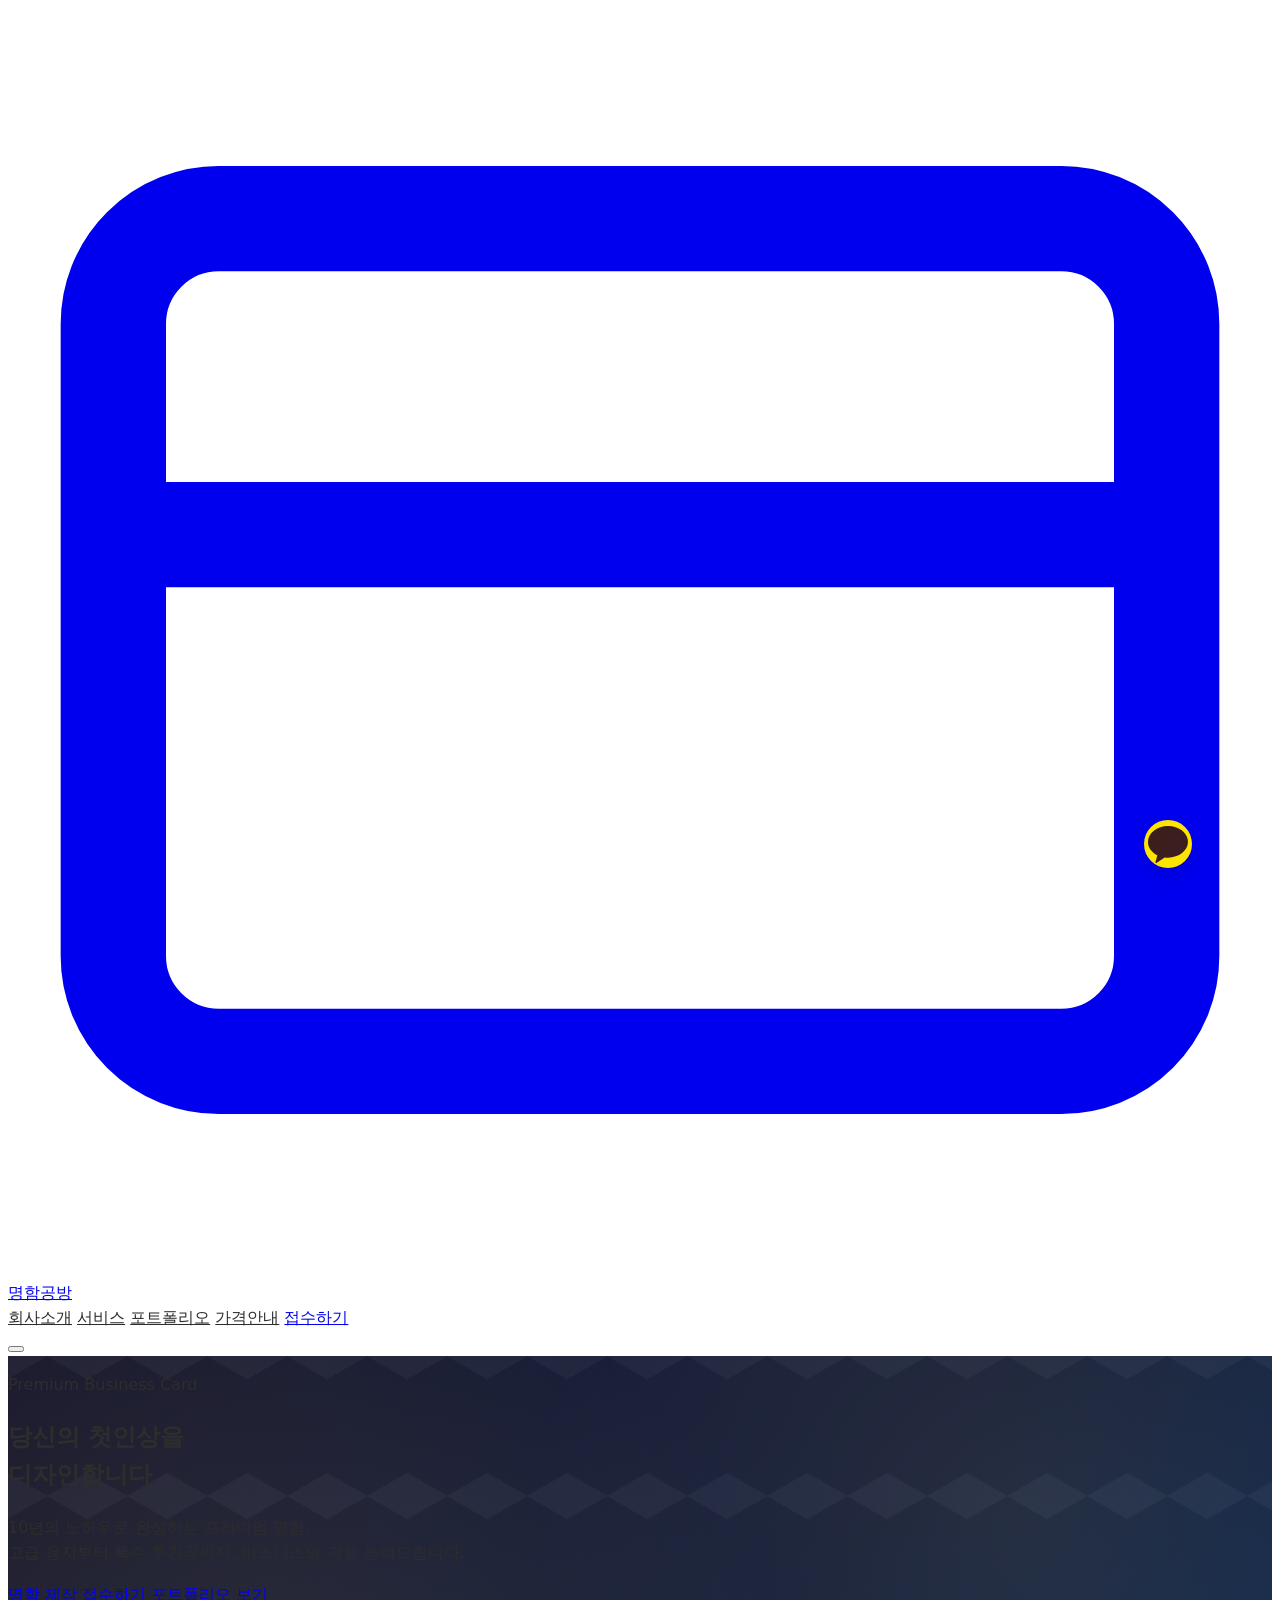
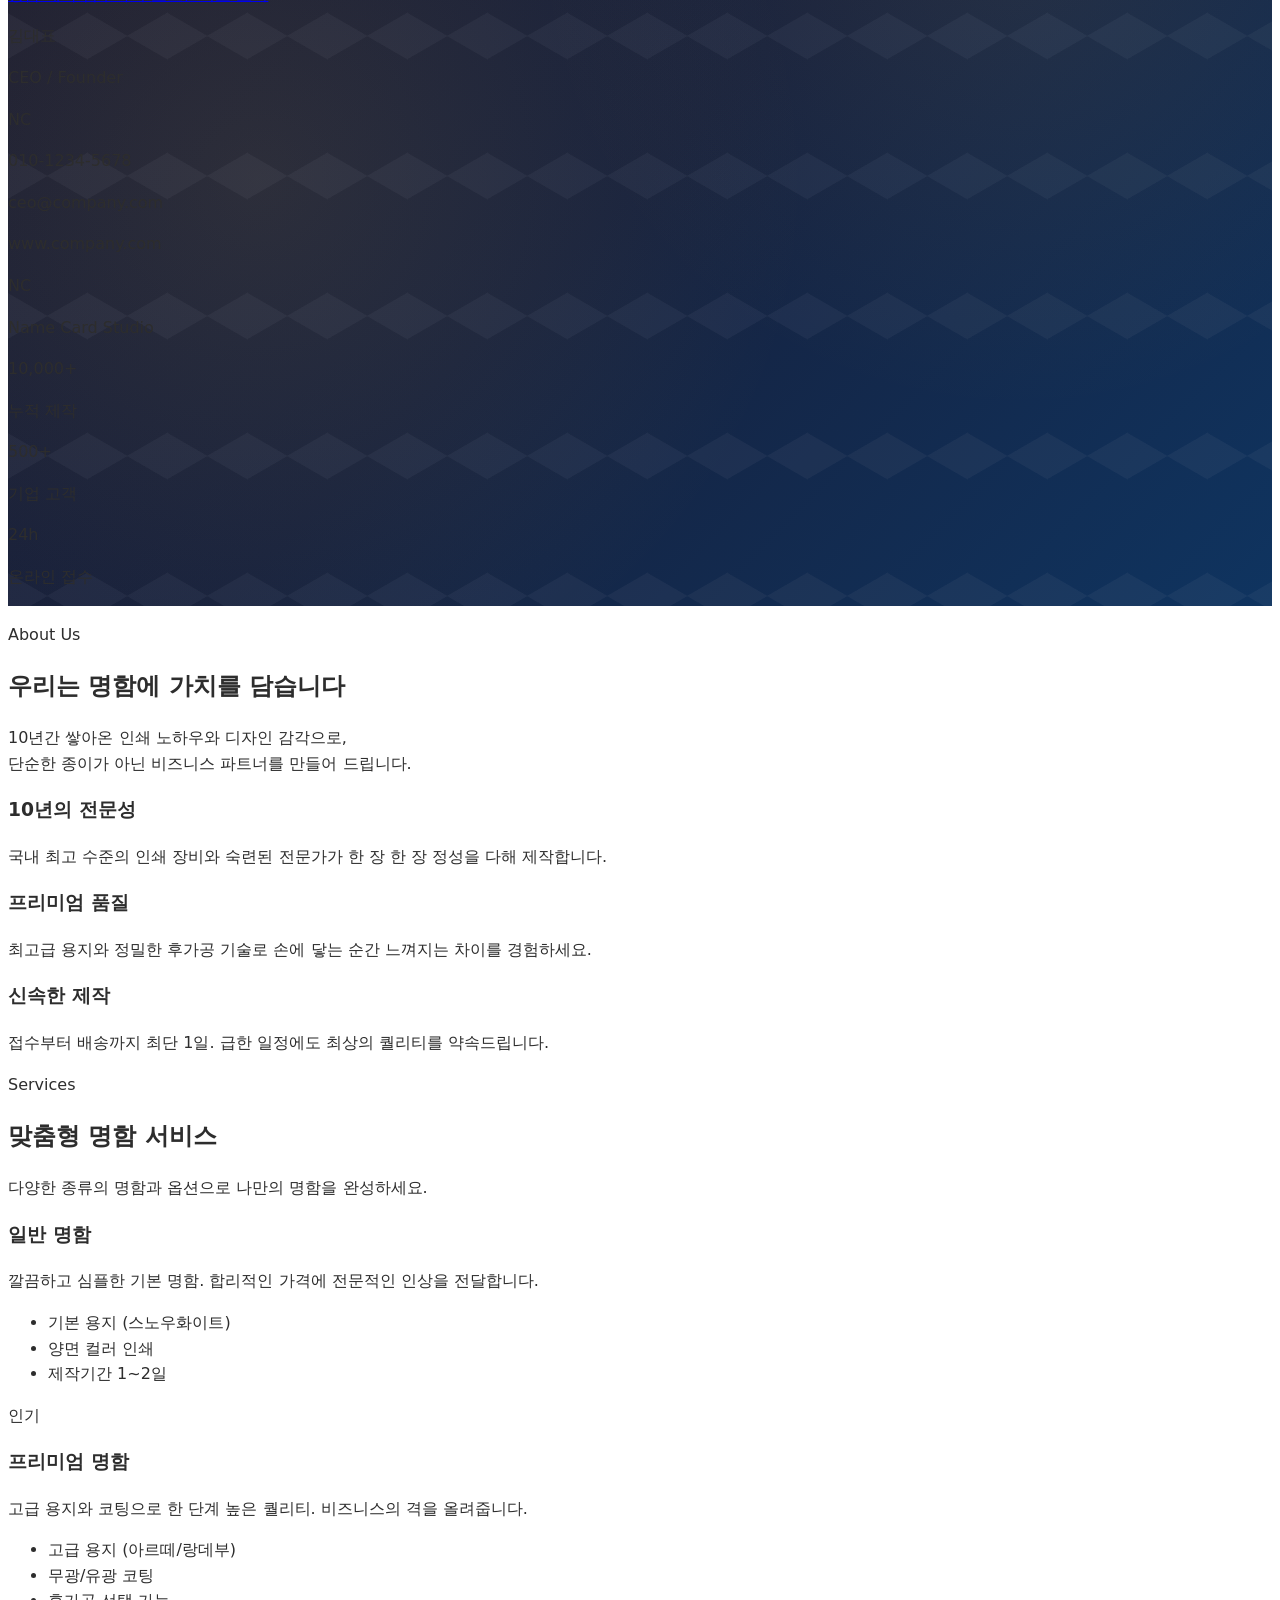
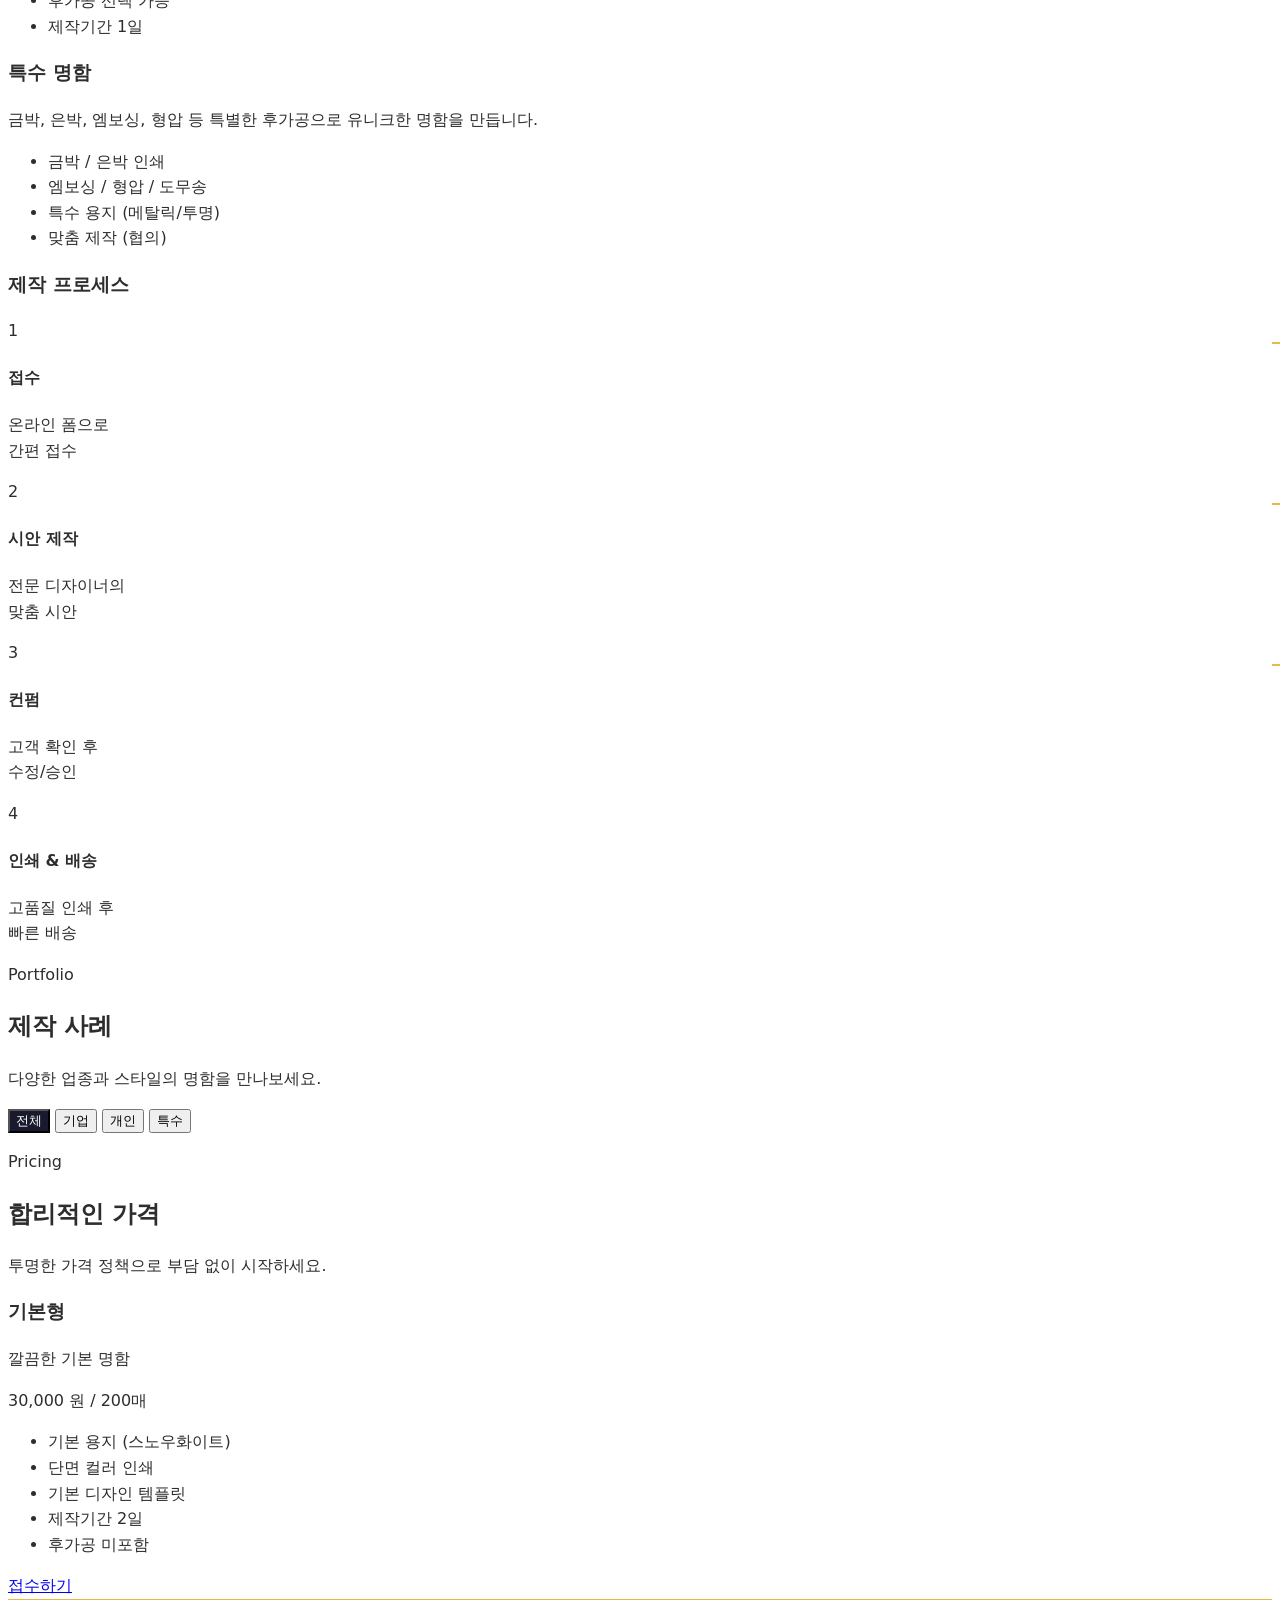
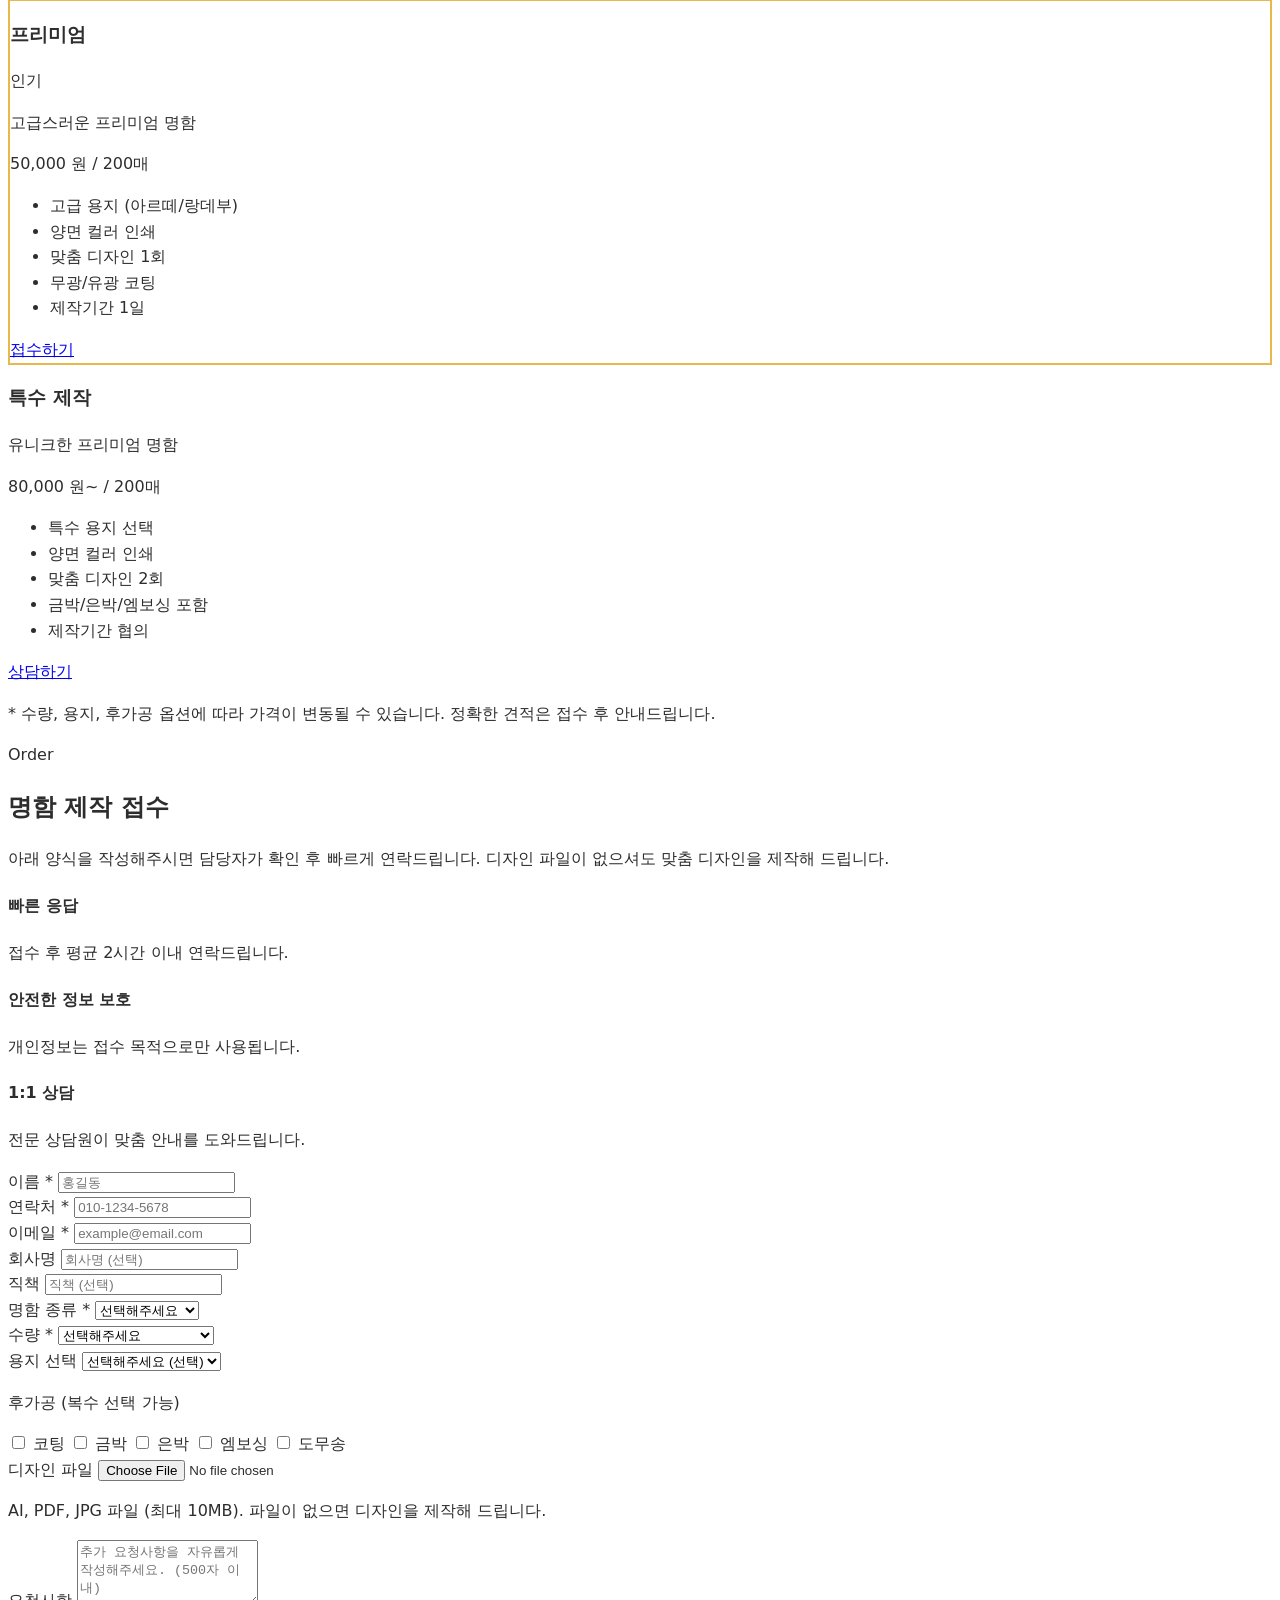
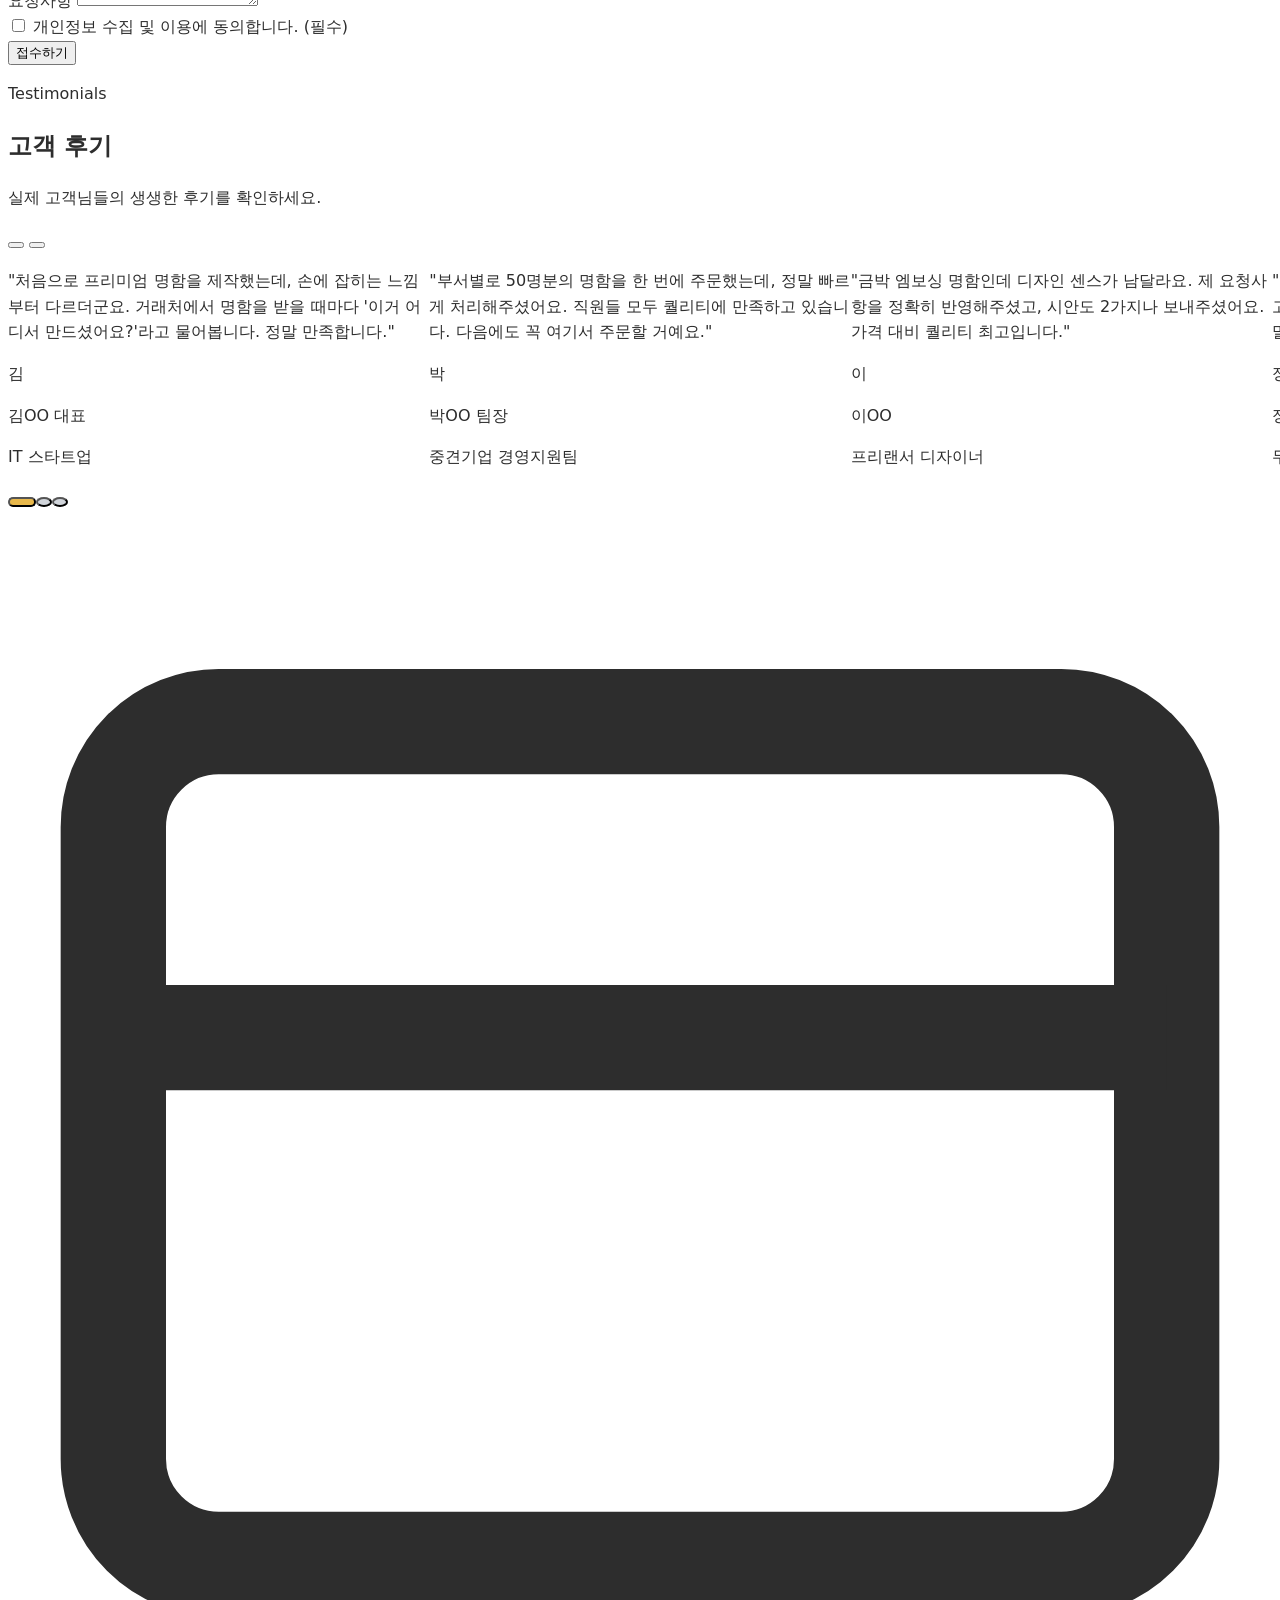
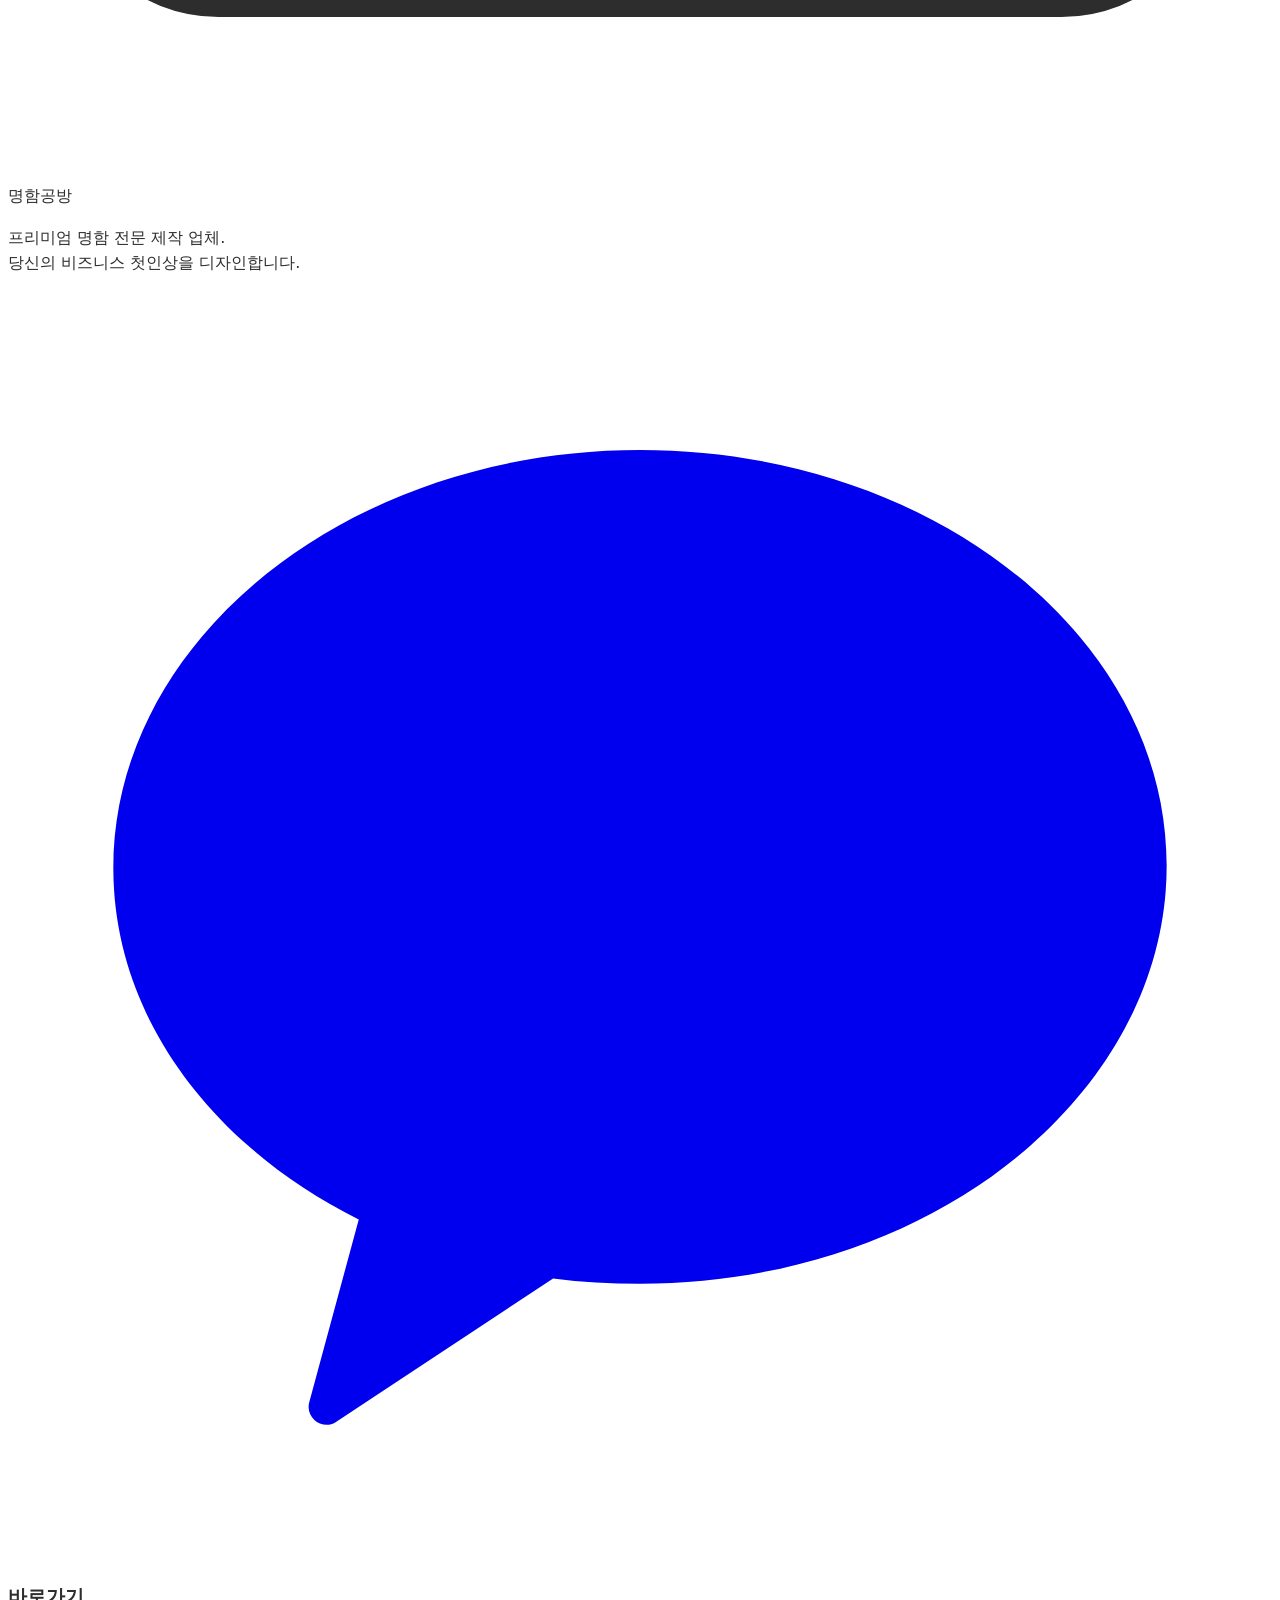
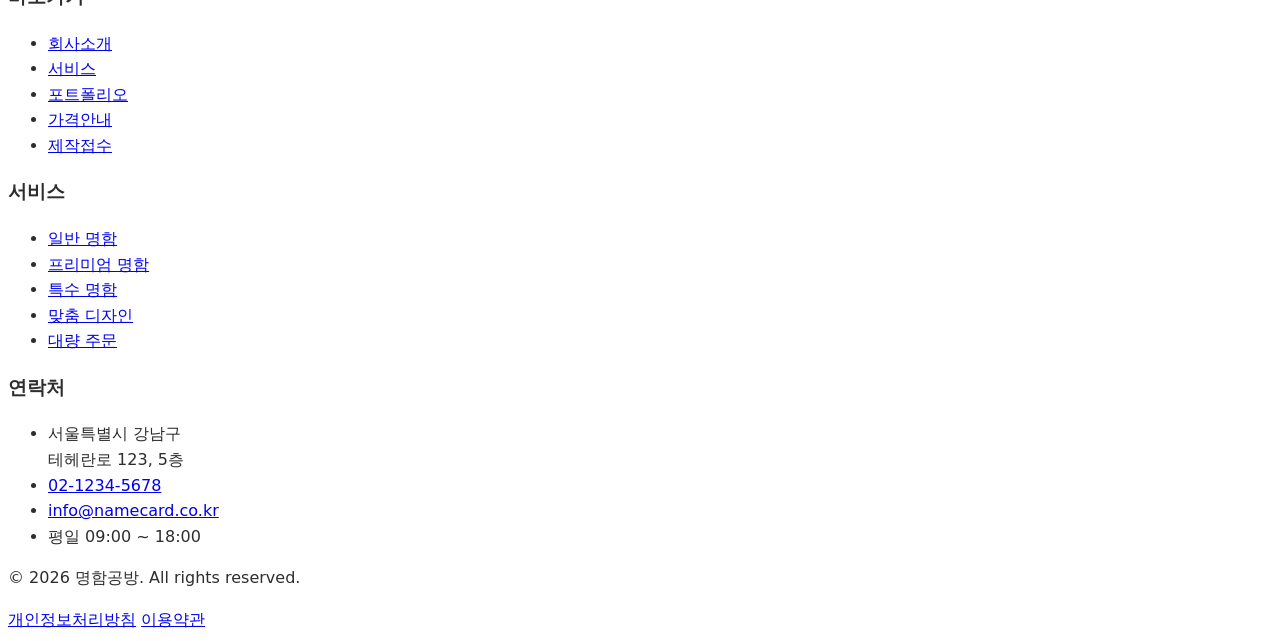
==== index.html @ dba8bd0c "pipeline: 프론트엔드 개발" ====
<!DOCTYPE html>
<html lang="ko" class="scroll-smooth">
<head>
  <meta charset="UTF-8">
  <meta name="viewport" content="width=device-width, initial-scale=1.0">
  <title>프리미엄 명함 제작 | 명함공방 - 맞춤형 비즈니스 명함 전문</title>
  <meta name="description" content="명함공방은 프리미엄 명함 전문 제작 업체입니다. 고급 용지, 금박, 엠보싱 등 특수 후가공과 맞춤 디자인으로 당신의 첫인상을 완성합니다. 24시간 온라인 접수.">
  <meta name="keywords" content="명함 제작, 프리미엄 명함, 비즈니스 명함, 명함 인쇄, 명함 디자인, 금박 명함, 엠보싱 명함">

  <!-- Open Graph -->
  <meta property="og:type" content="website">
  <meta property="og:title" content="프리미엄 명함 제작 | 명함공방">
  <meta property="og:description" content="당신의 첫인상을 디자인합니다. 프리미엄 명함 전문 제작, 24시간 온라인 접수.">
  <meta property="og:url" content="https://anerjin.github.io/test/">
  <meta property="og:locale" content="ko_KR">
  <meta property="og:site_name" content="명함공방">
  <meta property="og:image" content="https://anerjin.github.io/test/images/og-image.png">
  <meta property="og:image:width" content="1200">
  <meta property="og:image:height" content="630">

  <!-- Twitter Card -->
  <meta name="twitter:card" content="summary_large_image">
  <meta name="twitter:title" content="프리미엄 명함 제작 | 명함공방">
  <meta name="twitter:description" content="당신의 첫인상을 디자인합니다. 프리미엄 명함 전문 제작.">
  <meta name="twitter:image" content="https://anerjin.github.io/test/images/og-image.png">

  <!-- Favicon -->
  <link rel="icon" type="image/svg+xml" href="data:image/svg+xml,<svg xmlns='http://www.w3.org/2000/svg' viewBox='0 0 100 100'><text y='.9em' font-size='90'>📇</text></svg>">

  <!-- Tailwind CSS CDN -->
  <script src="https://cdn.tailwindcss.com"></script>
  <script>
    tailwind.config = {
      theme: {
        extend: {
          colors: {
            primary: { DEFAULT: '#1a1a2e', light: '#2d2d5e' },
            secondary: { DEFAULT: '#e8b84b', light: '#f5e6c0', dark: '#c99a2e' },
            accent: '#16213e',
            surface: '#f8f9fa',
            charcoal: '#2d2d2d',
            muted: '#6c757d',
          },
          fontFamily: {
            sans: ['Pretendard Variable', 'Pretendard', '-apple-system', 'BlinkMacSystemFont', 'system-ui', 'Roboto', 'sans-serif'],
          },
          maxWidth: {
            '8xl': '1400px',
          },
        },
      },
    }
  </script>

  <!-- Lucide Icons -->
  <script src="https://unpkg.com/lucide@latest"></script>

  <!-- Custom CSS -->
  <link rel="stylesheet" href="css/custom.css">

  <!-- JSON-LD Structured Data -->
  <script type="application/ld+json">
  {
    "@context": "https://schema.org",
    "@type": "LocalBusiness",
    "name": "명함공방",
    "description": "프리미엄 명함 전문 제작 업체",
    "url": "https://anerjin.github.io/test/",
    "telephone": "+82-2-1234-5678",
    "email": "info@namecard.co.kr",
    "address": {
      "@type": "PostalAddress",
      "addressLocality": "서울특별시",
      "addressRegion": "강남구",
      "streetAddress": "테헤란로 123, 5층",
      "postalCode": "06130",
      "addressCountry": "KR"
    },
    "openingHours": "Mo-Fr 09:00-18:00",
    "priceRange": "₩₩"
  }
  </script>
</head>
<body class="bg-white text-charcoal antialiased">

  <!-- Skip to Content (Accessibility) -->
  <a href="#main-content" class="skip-link">본문으로 건너뛰기</a>

  <!-- ============================================
       NAVIGATION
       ============================================ -->
  <nav id="main-nav" class="fixed top-0 left-0 right-0 z-50 bg-white/95 backdrop-blur-sm transition-all duration-300" role="navigation" aria-label="메인 내비게이션">
    <div class="max-w-7xl mx-auto px-4 sm:px-6 lg:px-8">
      <div class="flex items-center justify-between h-16 lg:h-20">
        <!-- Logo -->
        <a href="#hero" class="flex items-center gap-2 group" aria-label="명함공방 홈">
          <div class="w-9 h-9 bg-primary rounded-lg flex items-center justify-center group-hover:bg-primary-light transition-colors">
            <svg class="w-5 h-5 text-secondary" fill="none" stroke="currentColor" viewBox="0 0 24 24" stroke-width="2" aria-hidden="true">
              <rect x="2" y="4" width="20" height="16" rx="2"/>
              <path d="M2 10h20"/>
            </svg>
          </div>
          <span class="text-xl font-bold text-primary">명함공방</span>
        </a>

        <!-- Desktop Nav -->
        <div class="hidden md:flex items-center gap-8">
          <a href="#about" class="nav-link text-sm">회사소개</a>
          <a href="#services" class="nav-link text-sm">서비스</a>
          <a href="#portfolio" class="nav-link text-sm">포트폴리오</a>
          <a href="#pricing" class="nav-link text-sm">가격안내</a>
          <a href="#order" class="inline-flex items-center gap-2 px-5 py-2.5 bg-secondary text-primary font-semibold rounded-lg hover:bg-secondary-dark transition-colors text-sm">
            접수하기
          </a>
        </div>

        <!-- Mobile Menu Toggle -->
        <button id="mobile-menu-toggle" class="md:hidden flex flex-col gap-1.5 p-2" aria-label="메뉴 열기" aria-expanded="false" aria-controls="mobile-menu">
          <span class="block w-6 h-0.5 bg-primary transition-transform duration-300 origin-center"></span>
          <span class="block w-6 h-0.5 bg-primary transition-opacity duration-300"></span>
          <span class="block w-6 h-0.5 bg-primary transition-transform duration-300 origin-center"></span>
        </button>
      </div>

      <!-- Mobile Menu -->
      <div id="mobile-menu" class="mobile-menu md:hidden" role="menu">
        <div class="pb-4 border-t border-gray-100 pt-4 flex flex-col gap-3">
          <a href="#about" class="nav-link block py-2 text-sm" role="menuitem">회사소개</a>
          <a href="#services" class="nav-link block py-2 text-sm" role="menuitem">서비스</a>
          <a href="#portfolio" class="nav-link block py-2 text-sm" role="menuitem">포트폴리오</a>
          <a href="#pricing" class="nav-link block py-2 text-sm" role="menuitem">가격안내</a>
          <a href="#testimonials" class="nav-link block py-2 text-sm" role="menuitem">고객후기</a>
          <a href="#order" class="inline-flex items-center justify-center gap-2 px-5 py-2.5 bg-secondary text-primary font-semibold rounded-lg hover:bg-secondary-dark transition-colors text-sm mt-2" role="menuitem">
            접수하기
          </a>
        </div>
      </div>
    </div>
  </nav>

  <main id="main-content">

    <!-- ============================================
         SECTION 1: HERO
         ============================================ -->
    <section id="hero" class="hero-gradient min-h-screen flex items-center relative pt-20">
      <div class="hero-pattern" aria-hidden="true"></div>
      <div class="max-w-7xl mx-auto px-4 sm:px-6 lg:px-8 py-16 lg:py-24 relative z-10 w-full">
        <div class="grid lg:grid-cols-2 gap-12 lg:gap-16 items-center">
          <!-- Text Content -->
          <div class="text-center lg:text-left">
            <p class="text-secondary font-medium text-sm sm:text-base mb-4 tracking-wide uppercase fade-up">Premium Business Card</p>
            <h1 class="text-3xl sm:text-4xl md:text-5xl lg:text-6xl font-bold text-white leading-tight mb-6 fade-up">
              당신의 첫인상을<br>
              <span class="text-secondary">디자인</span>합니다
            </h1>
            <p class="text-gray-300 text-base sm:text-lg lg:text-xl mb-8 max-w-xl mx-auto lg:mx-0 leading-relaxed fade-up">
              10년의 노하우로 완성하는 프리미엄 명함.<br class="hidden sm:block">
              고급 용지부터 특수 후가공까지, 비즈니스의 격을 높여드립니다.
            </p>
            <div class="flex flex-col sm:flex-row gap-4 justify-center lg:justify-start fade-up">
              <a href="#order" class="inline-flex items-center justify-center gap-2 px-8 py-4 bg-secondary text-primary font-bold rounded-xl hover:bg-secondary-dark transition-all text-base pulse-cta">
                <i data-lucide="pen-tool" class="w-5 h-5"></i>
                명함 제작 접수하기
              </a>
              <a href="#portfolio" class="inline-flex items-center justify-center gap-2 px-8 py-4 border-2 border-white/30 text-white font-semibold rounded-xl hover:bg-white/10 transition-all text-base">
                <i data-lucide="image" class="w-5 h-5"></i>
                포트폴리오 보기
              </a>
            </div>
          </div>

          <!-- Hero Visual (명함 목업) -->
          <div class="hidden lg:flex justify-center items-center fade-up">
            <div class="relative">
              <!-- 명함 카드 목업 -->
              <div class="w-80 h-48 bg-white rounded-2xl shadow-2xl p-8 transform rotate-3 hover:rotate-0 transition-transform duration-500">
                <div class="flex items-start justify-between mb-6">
                  <div>
                    <p class="text-primary font-bold text-lg">김대표</p>
                    <p class="text-muted text-sm">CEO / Founder</p>
                  </div>
                  <div class="w-10 h-10 bg-primary rounded-lg flex items-center justify-center">
                    <span class="text-secondary font-bold text-sm">NC</span>
                  </div>
                </div>
                <div class="space-y-1.5">
                  <p class="text-xs text-muted flex items-center gap-2">
                    <span class="w-3.5 h-3.5 text-secondary"><i data-lucide="phone" class="w-3.5 h-3.5"></i></span>
                    010-1234-5678
                  </p>
                  <p class="text-xs text-muted flex items-center gap-2">
                    <span class="w-3.5 h-3.5 text-secondary"><i data-lucide="mail" class="w-3.5 h-3.5"></i></span>
                    ceo@company.com
                  </p>
                  <p class="text-xs text-muted flex items-center gap-2">
                    <span class="w-3.5 h-3.5 text-secondary"><i data-lucide="globe" class="w-3.5 h-3.5"></i></span>
                    www.company.com
                  </p>
                </div>
              </div>
              <!-- 뒷면 명함 -->
              <div class="absolute -bottom-8 -left-8 w-80 h-48 bg-primary rounded-2xl shadow-xl -z-10 transform -rotate-6">
                <div class="w-full h-full flex items-center justify-center">
                  <div class="text-center">
                    <div class="w-16 h-16 bg-secondary/20 rounded-2xl mx-auto mb-3 flex items-center justify-center">
                      <span class="text-secondary font-bold text-2xl">NC</span>
                    </div>
                    <p class="text-white/60 text-xs tracking-widest uppercase">Name Card Studio</p>
                  </div>
                </div>
              </div>
            </div>
          </div>
        </div>

        <!-- Stats -->
        <div class="mt-16 lg:mt-24 grid grid-cols-3 gap-4 max-w-2xl mx-auto lg:mx-0 fade-up">
          <div class="text-center lg:text-left">
            <p class="text-2xl sm:text-3xl lg:text-4xl font-bold text-white stat-number" data-count="10000" data-suffix="+">0</p>
            <p class="text-gray-400 text-xs sm:text-sm mt-1">누적 제작</p>
          </div>
          <div class="text-center lg:text-left border-l border-white/20 pl-4">
            <p class="text-2xl sm:text-3xl lg:text-4xl font-bold text-white stat-number" data-count="500" data-suffix="+">0</p>
            <p class="text-gray-400 text-xs sm:text-sm mt-1">기업 고객</p>
          </div>
          <div class="text-center lg:text-left border-l border-white/20 pl-4">
            <p class="text-2xl sm:text-3xl lg:text-4xl font-bold text-secondary">24h</p>
            <p class="text-gray-400 text-xs sm:text-sm mt-1">온라인 접수</p>
          </div>
        </div>
      </div>

      <!-- Scroll indicator -->
      <div class="absolute bottom-8 left-1/2 -translate-x-1/2 text-white/50 animate-bounce hidden lg:block">
        <i data-lucide="chevrons-down" class="w-6 h-6"></i>
      </div>
    </section>

    <!-- ============================================
         SECTION 2: ABOUT (회사 소개)
         ============================================ -->
    <section id="about" class="py-20 lg:py-28 bg-white">
      <div class="max-w-7xl mx-auto px-4 sm:px-6 lg:px-8">
        <!-- Section Header -->
        <div class="text-center mb-16 fade-up">
          <p class="text-secondary font-semibold text-sm uppercase tracking-wider mb-3">About Us</p>
          <h2 class="text-2xl sm:text-3xl lg:text-4xl font-bold text-primary mb-4">우리는 명함에 <span class="text-secondary">가치</span>를 담습니다</h2>
          <p class="text-muted max-w-2xl mx-auto text-base lg:text-lg leading-relaxed">
            10년간 쌓아온 인쇄 노하우와 디자인 감각으로,<br class="hidden sm:block">
            단순한 종이가 아닌 비즈니스 파트너를 만들어 드립니다.
          </p>
        </div>

        <!-- Core Values -->
        <div class="grid sm:grid-cols-3 gap-8 lg:gap-12 stagger-children">
          <!-- Value 1: 전문성 -->
          <div class="text-center p-6 lg:p-8 rounded-2xl hover:bg-surface transition-colors group">
            <div class="w-16 h-16 bg-secondary/10 rounded-2xl flex items-center justify-center mx-auto mb-6 group-hover:bg-secondary/20 transition-colors">
              <i data-lucide="award" class="w-8 h-8 text-secondary"></i>
            </div>
            <h3 class="text-lg lg:text-xl font-bold text-primary mb-3">10년의 전문성</h3>
            <p class="text-muted text-sm lg:text-base leading-relaxed">
              국내 최고 수준의 인쇄 장비와 숙련된 전문가가 한 장 한 장 정성을 다해 제작합니다.
            </p>
          </div>

          <!-- Value 2: 품질 -->
          <div class="text-center p-6 lg:p-8 rounded-2xl hover:bg-surface transition-colors group">
            <div class="w-16 h-16 bg-secondary/10 rounded-2xl flex items-center justify-center mx-auto mb-6 group-hover:bg-secondary/20 transition-colors">
              <i data-lucide="gem" class="w-8 h-8 text-secondary"></i>
            </div>
            <h3 class="text-lg lg:text-xl font-bold text-primary mb-3">프리미엄 품질</h3>
            <p class="text-muted text-sm lg:text-base leading-relaxed">
              최고급 용지와 정밀한 후가공 기술로 손에 닿는 순간 느껴지는 차이를 경험하세요.
            </p>
          </div>

          <!-- Value 3: 신속 -->
          <div class="text-center p-6 lg:p-8 rounded-2xl hover:bg-surface transition-colors group">
            <div class="w-16 h-16 bg-secondary/10 rounded-2xl flex items-center justify-center mx-auto mb-6 group-hover:bg-secondary/20 transition-colors">
              <i data-lucide="zap" class="w-8 h-8 text-secondary"></i>
            </div>
            <h3 class="text-lg lg:text-xl font-bold text-primary mb-3">신속한 제작</h3>
            <p class="text-muted text-sm lg:text-base leading-relaxed">
              접수부터 배송까지 최단 1일. 급한 일정에도 최상의 퀄리티를 약속드립니다.
            </p>
          </div>
        </div>
      </div>
    </section>

    <!-- ============================================
         SECTION 3: SERVICES (서비스 안내)
         ============================================ -->
    <section id="services" class="py-20 lg:py-28 bg-surface">
      <div class="max-w-7xl mx-auto px-4 sm:px-6 lg:px-8">
        <!-- Section Header -->
        <div class="text-center mb-16 fade-up">
          <p class="text-secondary font-semibold text-sm uppercase tracking-wider mb-3">Services</p>
          <h2 class="text-2xl sm:text-3xl lg:text-4xl font-bold text-primary mb-4">맞춤형 명함 서비스</h2>
          <p class="text-muted max-w-2xl mx-auto text-base lg:text-lg">
            다양한 종류의 명함과 옵션으로 나만의 명함을 완성하세요.
          </p>
        </div>

        <!-- Service Cards -->
        <div class="grid sm:grid-cols-2 lg:grid-cols-3 gap-6 lg:gap-8 mb-20 stagger-children">
          <!-- Card 1: 일반 명함 -->
          <div class="service-card bg-white rounded-2xl p-8 shadow-sm">
            <div class="w-12 h-12 bg-blue-50 rounded-xl flex items-center justify-center mb-6">
              <i data-lucide="layers" class="w-6 h-6 text-blue-600"></i>
            </div>
            <h3 class="text-lg font-bold text-primary mb-3">일반 명함</h3>
            <p class="text-muted text-sm mb-4 leading-relaxed">깔끔하고 심플한 기본 명함. 합리적인 가격에 전문적인 인상을 전달합니다.</p>
            <ul class="space-y-2">
              <li class="flex items-center gap-2 text-sm text-charcoal">
                <i data-lucide="check" class="w-4 h-4 text-secondary flex-shrink-0"></i>
                기본 용지 (스노우화이트)
              </li>
              <li class="flex items-center gap-2 text-sm text-charcoal">
                <i data-lucide="check" class="w-4 h-4 text-secondary flex-shrink-0"></i>
                양면 컬러 인쇄
              </li>
              <li class="flex items-center gap-2 text-sm text-charcoal">
                <i data-lucide="check" class="w-4 h-4 text-secondary flex-shrink-0"></i>
                제작기간 1~2일
              </li>
            </ul>
          </div>

          <!-- Card 2: 프리미엄 명함 -->
          <div class="service-card bg-white rounded-2xl p-8 shadow-sm border-2 border-secondary/30 relative">
            <span class="absolute -top-3 left-8 bg-secondary text-primary text-xs font-bold px-3 py-1 rounded-full">인기</span>
            <div class="w-12 h-12 bg-amber-50 rounded-xl flex items-center justify-center mb-6">
              <i data-lucide="crown" class="w-6 h-6 text-amber-600"></i>
            </div>
            <h3 class="text-lg font-bold text-primary mb-3">프리미엄 명함</h3>
            <p class="text-muted text-sm mb-4 leading-relaxed">고급 용지와 코팅으로 한 단계 높은 퀄리티. 비즈니스의 격을 올려줍니다.</p>
            <ul class="space-y-2">
              <li class="flex items-center gap-2 text-sm text-charcoal">
                <i data-lucide="check" class="w-4 h-4 text-secondary flex-shrink-0"></i>
                고급 용지 (아르떼/랑데부)
              </li>
              <li class="flex items-center gap-2 text-sm text-charcoal">
                <i data-lucide="check" class="w-4 h-4 text-secondary flex-shrink-0"></i>
                무광/유광 코팅
              </li>
              <li class="flex items-center gap-2 text-sm text-charcoal">
                <i data-lucide="check" class="w-4 h-4 text-secondary flex-shrink-0"></i>
                후가공 선택 가능
              </li>
              <li class="flex items-center gap-2 text-sm text-charcoal">
                <i data-lucide="check" class="w-4 h-4 text-secondary flex-shrink-0"></i>
                제작기간 1일
              </li>
            </ul>
          </div>

          <!-- Card 3: 특수 명함 -->
          <div class="service-card bg-white rounded-2xl p-8 shadow-sm">
            <div class="w-12 h-12 bg-purple-50 rounded-xl flex items-center justify-center mb-6">
              <i data-lucide="sparkles" class="w-6 h-6 text-purple-600"></i>
            </div>
            <h3 class="text-lg font-bold text-primary mb-3">특수 명함</h3>
            <p class="text-muted text-sm mb-4 leading-relaxed">금박, 은박, 엠보싱, 형압 등 특별한 후가공으로 유니크한 명함을 만듭니다.</p>
            <ul class="space-y-2">
              <li class="flex items-center gap-2 text-sm text-charcoal">
                <i data-lucide="check" class="w-4 h-4 text-secondary flex-shrink-0"></i>
                금박 / 은박 인쇄
              </li>
              <li class="flex items-center gap-2 text-sm text-charcoal">
                <i data-lucide="check" class="w-4 h-4 text-secondary flex-shrink-0"></i>
                엠보싱 / 형압 / 도무송
              </li>
              <li class="flex items-center gap-2 text-sm text-charcoal">
                <i data-lucide="check" class="w-4 h-4 text-secondary flex-shrink-0"></i>
                특수 용지 (메탈릭/투명)
              </li>
              <li class="flex items-center gap-2 text-sm text-charcoal">
                <i data-lucide="check" class="w-4 h-4 text-secondary flex-shrink-0"></i>
                맞춤 제작 (협의)
              </li>
            </ul>
          </div>
        </div>

        <!-- Process Steps -->
        <div class="fade-up">
          <h3 class="text-xl lg:text-2xl font-bold text-primary text-center mb-12">제작 프로세스</h3>
          <div class="grid grid-cols-2 lg:grid-cols-4 gap-6 lg:gap-8 max-w-4xl mx-auto">
            <!-- Step 1 -->
            <div class="text-center process-connector">
              <div class="w-12 h-12 bg-secondary text-primary rounded-full flex items-center justify-center mx-auto mb-4 font-bold text-lg">1</div>
              <h4 class="font-bold text-primary mb-1 text-sm lg:text-base">접수</h4>
              <p class="text-muted text-xs lg:text-sm">온라인 폼으로<br>간편 접수</p>
            </div>
            <!-- Step 2 -->
            <div class="text-center process-connector">
              <div class="w-12 h-12 bg-secondary text-primary rounded-full flex items-center justify-center mx-auto mb-4 font-bold text-lg">2</div>
              <h4 class="font-bold text-primary mb-1 text-sm lg:text-base">시안 제작</h4>
              <p class="text-muted text-xs lg:text-sm">전문 디자이너의<br>맞춤 시안</p>
            </div>
            <!-- Step 3 -->
            <div class="text-center process-connector">
              <div class="w-12 h-12 bg-secondary text-primary rounded-full flex items-center justify-center mx-auto mb-4 font-bold text-lg">3</div>
              <h4 class="font-bold text-primary mb-1 text-sm lg:text-base">컨펌</h4>
              <p class="text-muted text-xs lg:text-sm">고객 확인 후<br>수정/승인</p>
            </div>
            <!-- Step 4 -->
            <div class="text-center">
              <div class="w-12 h-12 bg-secondary text-primary rounded-full flex items-center justify-center mx-auto mb-4 font-bold text-lg">4</div>
              <h4 class="font-bold text-primary mb-1 text-sm lg:text-base">인쇄 &amp; 배송</h4>
              <p class="text-muted text-xs lg:text-sm">고품질 인쇄 후<br>빠른 배송</p>
            </div>
          </div>
        </div>
      </div>
    </section>

    <!-- ============================================
         SECTION 4: PORTFOLIO (포트폴리오)
         ============================================ -->
    <section id="portfolio" class="py-20 lg:py-28 bg-white">
      <div class="max-w-7xl mx-auto px-4 sm:px-6 lg:px-8">
        <!-- Section Header -->
        <div class="text-center mb-12 fade-up">
          <p class="text-secondary font-semibold text-sm uppercase tracking-wider mb-3">Portfolio</p>
          <h2 class="text-2xl sm:text-3xl lg:text-4xl font-bold text-primary mb-4">제작 사례</h2>
          <p class="text-muted max-w-2xl mx-auto text-base lg:text-lg">
            다양한 업종과 스타일의 명함을 만나보세요.
          </p>
        </div>

        <!-- Filter Tabs -->
        <div class="flex flex-wrap justify-center gap-3 mb-10 fade-up">
          <button data-filter="all" class="filter-btn active px-5 py-2 rounded-full text-sm font-medium bg-primary text-white hover:bg-primary-light transition-colors" type="button">전체</button>
          <button data-filter="corporate" class="filter-btn px-5 py-2 rounded-full text-sm font-medium bg-gray-100 text-charcoal hover:bg-gray-200 transition-colors" type="button">기업</button>
          <button data-filter="personal" class="filter-btn px-5 py-2 rounded-full text-sm font-medium bg-gray-100 text-charcoal hover:bg-gray-200 transition-colors" type="button">개인</button>
          <button data-filter="special" class="filter-btn px-5 py-2 rounded-full text-sm font-medium bg-gray-100 text-charcoal hover:bg-gray-200 transition-colors" type="button">특수</button>
        </div>

        <!-- Portfolio Grid -->
        <div class="grid grid-cols-2 lg:grid-cols-4 gap-4 lg:gap-6">
          <!-- Item 1 -->
          <div class="portfolio-item relative aspect-[4/3] bg-gradient-to-br from-slate-800 to-slate-900 rounded-xl overflow-hidden" data-category="corporate" data-lightbox="" data-caption="IT 스타트업 - 미니멀 디자인">
            <div class="w-full h-full flex items-center justify-center p-6">
              <div class="w-full max-w-[180px] bg-white rounded-lg p-4 shadow-lg transform -rotate-3">
                <div class="h-1 w-12 bg-blue-500 rounded mb-3"></div>
                <div class="h-1 w-20 bg-gray-300 rounded mb-2"></div>
                <div class="h-1 w-16 bg-gray-200 rounded mb-4"></div>
                <div class="h-0.5 w-14 bg-gray-100 rounded"></div>
              </div>
            </div>
            <div class="portfolio-overlay">
              <div class="text-white">
                <p class="font-semibold text-sm">IT 스타트업</p>
                <p class="text-white/70 text-xs">미니멀 디자인</p>
              </div>
            </div>
          </div>

          <!-- Item 2 -->
          <div class="portfolio-item relative aspect-[4/3] bg-gradient-to-br from-amber-800 to-amber-900 rounded-xl overflow-hidden" data-category="corporate" data-lightbox="" data-caption="법률사무소 - 금박 명함">
            <div class="w-full h-full flex items-center justify-center p-6">
              <div class="w-full max-w-[180px] bg-primary rounded-lg p-4 shadow-lg transform rotate-2">
                <div class="h-1 w-12 bg-secondary rounded mb-3"></div>
                <div class="h-1 w-20 bg-white/30 rounded mb-2"></div>
                <div class="h-1 w-16 bg-white/20 rounded mb-4"></div>
                <div class="h-0.5 w-14 bg-white/10 rounded"></div>
              </div>
            </div>
            <div class="portfolio-overlay">
              <div class="text-white">
                <p class="font-semibold text-sm">법률사무소</p>
                <p class="text-white/70 text-xs">금박 명함</p>
              </div>
            </div>
          </div>

          <!-- Item 3 -->
          <div class="portfolio-item relative aspect-[4/3] bg-gradient-to-br from-rose-400 to-rose-500 rounded-xl overflow-hidden" data-category="personal" data-lightbox="" data-caption="프리랜서 디자이너 - 컬러풀">
            <div class="w-full h-full flex items-center justify-center p-6">
              <div class="w-full max-w-[180px] bg-white rounded-lg p-4 shadow-lg">
                <div class="h-1 w-12 bg-rose-500 rounded mb-3"></div>
                <div class="h-1 w-20 bg-gray-300 rounded mb-2"></div>
                <div class="h-1 w-16 bg-gray-200 rounded mb-4"></div>
                <div class="flex gap-1">
                  <div class="w-3 h-3 rounded-full bg-rose-400"></div>
                  <div class="w-3 h-3 rounded-full bg-amber-400"></div>
                  <div class="w-3 h-3 rounded-full bg-emerald-400"></div>
                </div>
              </div>
            </div>
            <div class="portfolio-overlay">
              <div class="text-white">
                <p class="font-semibold text-sm">프리랜서 디자이너</p>
                <p class="text-white/70 text-xs">컬러풀 디자인</p>
              </div>
            </div>
          </div>

          <!-- Item 4 -->
          <div class="portfolio-item relative aspect-[4/3] bg-gradient-to-br from-gray-100 to-gray-200 rounded-xl overflow-hidden" data-category="special" data-lightbox="" data-caption="건축사무소 - 엠보싱 명함">
            <div class="w-full h-full flex items-center justify-center p-6">
              <div class="w-full max-w-[180px] bg-gray-800 rounded-lg p-4 shadow-lg transform rotate-1">
                <div class="h-1 w-12 bg-gray-600 rounded mb-3"></div>
                <div class="h-1 w-20 bg-gray-600 rounded mb-2"></div>
                <div class="h-1 w-16 bg-gray-700 rounded mb-4"></div>
                <div class="h-0.5 w-14 bg-gray-700 rounded"></div>
              </div>
            </div>
            <div class="portfolio-overlay">
              <div class="text-white">
                <p class="font-semibold text-sm">건축사무소</p>
                <p class="text-white/70 text-xs">엠보싱 명함</p>
              </div>
            </div>
          </div>

          <!-- Item 5 -->
          <div class="portfolio-item relative aspect-[4/3] bg-gradient-to-br from-emerald-700 to-emerald-800 rounded-xl overflow-hidden" data-category="corporate" data-lightbox="" data-caption="병원 - 클린 화이트">
            <div class="w-full h-full flex items-center justify-center p-6">
              <div class="w-full max-w-[180px] bg-white rounded-lg p-4 shadow-lg transform -rotate-1">
                <div class="h-1 w-12 bg-emerald-500 rounded mb-3"></div>
                <div class="h-1 w-20 bg-gray-300 rounded mb-2"></div>
                <div class="h-1 w-16 bg-gray-200 rounded"></div>
              </div>
            </div>
            <div class="portfolio-overlay">
              <div class="text-white">
                <p class="font-semibold text-sm">병원</p>
                <p class="text-white/70 text-xs">클린 화이트</p>
              </div>
            </div>
          </div>

          <!-- Item 6 -->
          <div class="portfolio-item relative aspect-[4/3] bg-gradient-to-br from-violet-800 to-violet-900 rounded-xl overflow-hidden" data-category="personal" data-lightbox="" data-caption="포토그래퍼 - 다크 테마">
            <div class="w-full h-full flex items-center justify-center p-6">
              <div class="w-full max-w-[180px] bg-gray-900 rounded-lg p-4 shadow-lg transform rotate-3">
                <div class="h-1 w-12 bg-violet-500 rounded mb-3"></div>
                <div class="h-1 w-20 bg-gray-600 rounded mb-2"></div>
                <div class="h-1 w-16 bg-gray-700 rounded"></div>
              </div>
            </div>
            <div class="portfolio-overlay">
              <div class="text-white">
                <p class="font-semibold text-sm">포토그래퍼</p>
                <p class="text-white/70 text-xs">다크 테마</p>
              </div>
            </div>
          </div>

          <!-- Item 7 -->
          <div class="portfolio-item relative aspect-[4/3] bg-gradient-to-br from-sky-600 to-sky-700 rounded-xl overflow-hidden" data-category="special" data-lightbox="" data-caption="투명 명함 - 아크릴 소재">
            <div class="w-full h-full flex items-center justify-center p-6">
              <div class="w-full max-w-[180px] bg-white/20 backdrop-blur-sm border border-white/30 rounded-lg p-4 shadow-lg">
                <div class="h-1 w-12 bg-white/80 rounded mb-3"></div>
                <div class="h-1 w-20 bg-white/40 rounded mb-2"></div>
                <div class="h-1 w-16 bg-white/30 rounded"></div>
              </div>
            </div>
            <div class="portfolio-overlay">
              <div class="text-white">
                <p class="font-semibold text-sm">투명 명함</p>
                <p class="text-white/70 text-xs">아크릴 소재</p>
              </div>
            </div>
          </div>

          <!-- Item 8 -->
          <div class="portfolio-item relative aspect-[4/3] bg-gradient-to-br from-orange-600 to-red-600 rounded-xl overflow-hidden" data-category="personal" data-lightbox="" data-caption="요리사 - 크래프트 감성">
            <div class="w-full h-full flex items-center justify-center p-6">
              <div class="w-full max-w-[180px] bg-amber-100 rounded-lg p-4 shadow-lg transform -rotate-2">
                <div class="h-1 w-12 bg-orange-700 rounded mb-3"></div>
                <div class="h-1 w-20 bg-amber-800/30 rounded mb-2"></div>
                <div class="h-1 w-16 bg-amber-800/20 rounded"></div>
              </div>
            </div>
            <div class="portfolio-overlay">
              <div class="text-white">
                <p class="font-semibold text-sm">요리사</p>
                <p class="text-white/70 text-xs">크래프트 감성</p>
              </div>
            </div>
          </div>
        </div>
      </div>
    </section>

    <!-- ============================================
         SECTION 5: PRICING (가격 안내)
         ============================================ -->
    <section id="pricing" class="py-20 lg:py-28 bg-surface">
      <div class="max-w-7xl mx-auto px-4 sm:px-6 lg:px-8">
        <!-- Section Header -->
        <div class="text-center mb-16 fade-up">
          <p class="text-secondary font-semibold text-sm uppercase tracking-wider mb-3">Pricing</p>
          <h2 class="text-2xl sm:text-3xl lg:text-4xl font-bold text-primary mb-4">합리적인 가격</h2>
          <p class="text-muted max-w-2xl mx-auto text-base lg:text-lg">
            투명한 가격 정책으로 부담 없이 시작하세요.
          </p>
        </div>

        <!-- Pricing Cards -->
        <div class="grid sm:grid-cols-2 lg:grid-cols-3 gap-6 lg:gap-8 max-w-5xl mx-auto stagger-children">
          <!-- Basic -->
          <div class="pricing-card bg-white rounded-2xl p-8 shadow-sm">
            <h3 class="text-lg font-bold text-primary mb-1">기본형</h3>
            <p class="text-muted text-sm mb-6">깔끔한 기본 명함</p>
            <div class="mb-6">
              <span class="text-3xl lg:text-4xl font-bold text-primary">30,000</span>
              <span class="text-muted text-sm">원 / 200매</span>
            </div>
            <ul class="space-y-3 mb-8">
              <li class="flex items-center gap-2 text-sm text-charcoal">
                <i data-lucide="check-circle-2" class="w-4 h-4 text-secondary flex-shrink-0"></i>
                기본 용지 (스노우화이트)
              </li>
              <li class="flex items-center gap-2 text-sm text-charcoal">
                <i data-lucide="check-circle-2" class="w-4 h-4 text-secondary flex-shrink-0"></i>
                단면 컬러 인쇄
              </li>
              <li class="flex items-center gap-2 text-sm text-charcoal">
                <i data-lucide="check-circle-2" class="w-4 h-4 text-secondary flex-shrink-0"></i>
                기본 디자인 템플릿
              </li>
              <li class="flex items-center gap-2 text-sm text-charcoal">
                <i data-lucide="check-circle-2" class="w-4 h-4 text-secondary flex-shrink-0"></i>
                제작기간 2일
              </li>
              <li class="flex items-center gap-2 text-sm text-muted">
                <i data-lucide="minus" class="w-4 h-4 text-gray-300 flex-shrink-0"></i>
                후가공 미포함
              </li>
            </ul>
            <a href="#order" class="block w-full py-3 text-center border-2 border-primary text-primary font-semibold rounded-xl hover:bg-primary hover:text-white transition-all text-sm">
              접수하기
            </a>
          </div>

          <!-- Premium (Featured) -->
          <div class="pricing-card featured bg-white rounded-2xl p-8 shadow-md">
            <div class="flex items-center justify-between mb-1">
              <h3 class="text-lg font-bold text-primary">프리미엄</h3>
              <span class="bg-secondary text-primary text-xs font-bold px-3 py-1 rounded-full">인기</span>
            </div>
            <p class="text-muted text-sm mb-6">고급스러운 프리미엄 명함</p>
            <div class="mb-6">
              <span class="text-3xl lg:text-4xl font-bold text-primary">50,000</span>
              <span class="text-muted text-sm">원 / 200매</span>
            </div>
            <ul class="space-y-3 mb-8">
              <li class="flex items-center gap-2 text-sm text-charcoal">
                <i data-lucide="check-circle-2" class="w-4 h-4 text-secondary flex-shrink-0"></i>
                고급 용지 (아르떼/랑데부)
              </li>
              <li class="flex items-center gap-2 text-sm text-charcoal">
                <i data-lucide="check-circle-2" class="w-4 h-4 text-secondary flex-shrink-0"></i>
                양면 컬러 인쇄
              </li>
              <li class="flex items-center gap-2 text-sm text-charcoal">
                <i data-lucide="check-circle-2" class="w-4 h-4 text-secondary flex-shrink-0"></i>
                맞춤 디자인 1회
              </li>
              <li class="flex items-center gap-2 text-sm text-charcoal">
                <i data-lucide="check-circle-2" class="w-4 h-4 text-secondary flex-shrink-0"></i>
                무광/유광 코팅
              </li>
              <li class="flex items-center gap-2 text-sm text-charcoal">
                <i data-lucide="check-circle-2" class="w-4 h-4 text-secondary flex-shrink-0"></i>
                제작기간 1일
              </li>
            </ul>
            <a href="#order" class="block w-full py-3 text-center bg-secondary text-primary font-bold rounded-xl hover:bg-secondary-dark transition-all text-sm">
              접수하기
            </a>
          </div>

          <!-- Special -->
          <div class="pricing-card bg-white rounded-2xl p-8 shadow-sm sm:col-span-2 lg:col-span-1">
            <h3 class="text-lg font-bold text-primary mb-1">특수 제작</h3>
            <p class="text-muted text-sm mb-6">유니크한 프리미엄 명함</p>
            <div class="mb-6">
              <span class="text-3xl lg:text-4xl font-bold text-primary">80,000</span>
              <span class="text-muted text-sm">원~ / 200매</span>
            </div>
            <ul class="space-y-3 mb-8">
              <li class="flex items-center gap-2 text-sm text-charcoal">
                <i data-lucide="check-circle-2" class="w-4 h-4 text-secondary flex-shrink-0"></i>
                특수 용지 선택
              </li>
              <li class="flex items-center gap-2 text-sm text-charcoal">
                <i data-lucide="check-circle-2" class="w-4 h-4 text-secondary flex-shrink-0"></i>
                양면 컬러 인쇄
              </li>
              <li class="flex items-center gap-2 text-sm text-charcoal">
                <i data-lucide="check-circle-2" class="w-4 h-4 text-secondary flex-shrink-0"></i>
                맞춤 디자인 2회
              </li>
              <li class="flex items-center gap-2 text-sm text-charcoal">
                <i data-lucide="check-circle-2" class="w-4 h-4 text-secondary flex-shrink-0"></i>
                금박/은박/엠보싱 포함
              </li>
              <li class="flex items-center gap-2 text-sm text-charcoal">
                <i data-lucide="check-circle-2" class="w-4 h-4 text-secondary flex-shrink-0"></i>
                제작기간 협의
              </li>
            </ul>
            <a href="#order" class="block w-full py-3 text-center border-2 border-primary text-primary font-semibold rounded-xl hover:bg-primary hover:text-white transition-all text-sm">
              상담하기
            </a>
          </div>
        </div>

        <p class="text-center text-muted text-sm mt-8 fade-up">* 수량, 용지, 후가공 옵션에 따라 가격이 변동될 수 있습니다. 정확한 견적은 접수 후 안내드립니다.</p>
      </div>
    </section>

    <!-- ============================================
         SECTION 6: ORDER FORM (명함 제작 접수)
         ============================================ -->
    <section id="order" class="py-20 lg:py-28 bg-white">
      <div class="max-w-7xl mx-auto px-4 sm:px-6 lg:px-8">
        <div class="grid lg:grid-cols-5 gap-12 lg:gap-16">
          <!-- Left: Info -->
          <div class="lg:col-span-2 fade-up">
            <p class="text-secondary font-semibold text-sm uppercase tracking-wider mb-3">Order</p>
            <h2 class="text-2xl sm:text-3xl lg:text-4xl font-bold text-primary mb-6">명함 제작 접수</h2>
            <p class="text-muted text-base lg:text-lg leading-relaxed mb-8">
              아래 양식을 작성해주시면 담당자가 확인 후 빠르게 연락드립니다. 디자인 파일이 없으셔도 맞춤 디자인을 제작해 드립니다.
            </p>
            <div class="space-y-6">
              <div class="flex items-start gap-4">
                <div class="w-10 h-10 bg-secondary/10 rounded-lg flex items-center justify-center flex-shrink-0 mt-0.5">
                  <i data-lucide="clock" class="w-5 h-5 text-secondary"></i>
                </div>
                <div>
                  <h4 class="font-semibold text-primary text-sm">빠른 응답</h4>
                  <p class="text-muted text-sm">접수 후 평균 2시간 이내 연락드립니다.</p>
                </div>
              </div>
              <div class="flex items-start gap-4">
                <div class="w-10 h-10 bg-secondary/10 rounded-lg flex items-center justify-center flex-shrink-0 mt-0.5">
                  <i data-lucide="shield-check" class="w-5 h-5 text-secondary"></i>
                </div>
                <div>
                  <h4 class="font-semibold text-primary text-sm">안전한 정보 보호</h4>
                  <p class="text-muted text-sm">개인정보는 접수 목적으로만 사용됩니다.</p>
                </div>
              </div>
              <div class="flex items-start gap-4">
                <div class="w-10 h-10 bg-secondary/10 rounded-lg flex items-center justify-center flex-shrink-0 mt-0.5">
                  <i data-lucide="headphones" class="w-5 h-5 text-secondary"></i>
                </div>
                <div>
                  <h4 class="font-semibold text-primary text-sm">1:1 상담</h4>
                  <p class="text-muted text-sm">전문 상담원이 맞춤 안내를 도와드립니다.</p>
                </div>
              </div>
            </div>
          </div>

          <!-- Right: Form -->
          <div class="lg:col-span-3 fade-up">
            <form id="contact-form" action="https://formspree.io/f/xzzzzzzz" method="POST" class="bg-surface rounded-2xl p-6 sm:p-8 lg:p-10" novalidate>
              <!-- Honeypot (spam protection) -->
              <input type="text" name="_gotcha" style="display:none" tabindex="-1" autocomplete="off">

              <div class="grid sm:grid-cols-2 gap-x-6 gap-y-5">
                <!-- 이름 -->
                <div>
                  <label for="name" class="block text-sm font-medium text-charcoal mb-1.5">이름 <span class="text-red-500" aria-label="필수">*</span></label>
                  <input type="text" id="name" name="name" required minlength="2" placeholder="홍길동" class="form-input w-full px-4 py-3 border border-gray-200 rounded-xl bg-white text-sm" aria-describedby="error-name">
                  <p id="error-name" class="error-message" role="alert" aria-live="polite"></p>
                </div>

                <!-- 연락처 -->
                <div>
                  <label for="phone" class="block text-sm font-medium text-charcoal mb-1.5">연락처 <span class="text-red-500" aria-label="필수">*</span></label>
                  <input type="tel" id="phone" name="phone" required placeholder="010-1234-5678" class="form-input w-full px-4 py-3 border border-gray-200 rounded-xl bg-white text-sm" aria-describedby="error-phone">
                  <p id="error-phone" class="error-message" role="alert" aria-live="polite"></p>
                </div>

                <!-- 이메일 -->
                <div>
                  <label for="email" class="block text-sm font-medium text-charcoal mb-1.5">이메일 <span class="text-red-500" aria-label="필수">*</span></label>
                  <input type="email" id="email" name="email" required placeholder="example@email.com" class="form-input w-full px-4 py-3 border border-gray-200 rounded-xl bg-white text-sm" aria-describedby="error-email">
                  <p id="error-email" class="error-message" role="alert" aria-live="polite"></p>
                </div>

                <!-- 회사명 -->
                <div>
                  <label for="company" class="block text-sm font-medium text-charcoal mb-1.5">회사명</label>
                  <input type="text" id="company" name="company" placeholder="회사명 (선택)" class="form-input w-full px-4 py-3 border border-gray-200 rounded-xl bg-white text-sm">
                </div>

                <!-- 직책 -->
                <div>
                  <label for="position" class="block text-sm font-medium text-charcoal mb-1.5">직책</label>
                  <input type="text" id="position" name="position" placeholder="직책 (선택)" class="form-input w-full px-4 py-3 border border-gray-200 rounded-xl bg-white text-sm">
                </div>

                <!-- 명함 종류 -->
                <div>
                  <label for="cardType" class="block text-sm font-medium text-charcoal mb-1.5">명함 종류 <span class="text-red-500" aria-label="필수">*</span></label>
                  <select id="cardType" name="cardType" required class="form-input w-full px-4 py-3 border border-gray-200 rounded-xl bg-white text-sm appearance-none" aria-describedby="error-cardType">
                    <option value="">선택해주세요</option>
                    <option value="basic">일반 명함</option>
                    <option value="premium">프리미엄 명함</option>
                    <option value="special">특수 명함</option>
                  </select>
                  <p id="error-cardType" class="error-message" role="alert" aria-live="polite"></p>
                </div>

                <!-- 수량 -->
                <div>
                  <label for="quantity" class="block text-sm font-medium text-charcoal mb-1.5">수량 <span class="text-red-500" aria-label="필수">*</span></label>
                  <select id="quantity" name="quantity" required class="form-input w-full px-4 py-3 border border-gray-200 rounded-xl bg-white text-sm appearance-none" aria-describedby="error-quantity">
                    <option value="">선택해주세요</option>
                    <option value="100">100매</option>
                    <option value="200">200매</option>
                    <option value="500">500매</option>
                    <option value="1000">1,000매</option>
                    <option value="other">기타 (요청사항에 기재)</option>
                  </select>
                  <p id="error-quantity" class="error-message" role="alert" aria-live="polite"></p>
                </div>

                <!-- 용지 선택 -->
                <div>
                  <label for="paper" class="block text-sm font-medium text-charcoal mb-1.5">용지 선택</label>
                  <select id="paper" name="paper" class="form-input w-full px-4 py-3 border border-gray-200 rounded-xl bg-white text-sm appearance-none">
                    <option value="">선택해주세요 (선택)</option>
                    <option value="snow">스노우화이트</option>
                    <option value="arte">아르떼</option>
                    <option value="rendezvous">랑데부</option>
                    <option value="leatherette">레자크</option>
                    <option value="metallic">메탈릭</option>
                    <option value="consult">상담 요청</option>
                  </select>
                </div>
              </div>

              <!-- 후가공 -->
              <div class="mt-5">
                <p class="block text-sm font-medium text-charcoal mb-2">후가공 (복수 선택 가능)</p>
                <div class="flex flex-wrap gap-4">
                  <label class="inline-flex items-center gap-2 text-sm cursor-pointer">
                    <input type="checkbox" name="finishing" value="coating" class="w-4 h-4 rounded border-gray-300 text-secondary focus:ring-secondary">
                    코팅
                  </label>
                  <label class="inline-flex items-center gap-2 text-sm cursor-pointer">
                    <input type="checkbox" name="finishing" value="gold-foil" class="w-4 h-4 rounded border-gray-300 text-secondary focus:ring-secondary">
                    금박
                  </label>
                  <label class="inline-flex items-center gap-2 text-sm cursor-pointer">
                    <input type="checkbox" name="finishing" value="silver-foil" class="w-4 h-4 rounded border-gray-300 text-secondary focus:ring-secondary">
                    은박
                  </label>
                  <label class="inline-flex items-center gap-2 text-sm cursor-pointer">
                    <input type="checkbox" name="finishing" value="embossing" class="w-4 h-4 rounded border-gray-300 text-secondary focus:ring-secondary">
                    엠보싱
                  </label>
                  <label class="inline-flex items-center gap-2 text-sm cursor-pointer">
                    <input type="checkbox" name="finishing" value="die-cut" class="w-4 h-4 rounded border-gray-300 text-secondary focus:ring-secondary">
                    도무송
                  </label>
                </div>
              </div>

              <!-- 디자인 파일 -->
              <div class="mt-5">
                <label for="designFile" class="block text-sm font-medium text-charcoal mb-1.5">디자인 파일</label>
                <input type="file" id="designFile" name="designFile" accept=".ai,.pdf,.jpg,.jpeg,.png" class="form-input w-full px-4 py-3 border border-gray-200 rounded-xl bg-white text-sm file:mr-4 file:py-1 file:px-4 file:rounded-full file:border-0 file:text-sm file:font-medium file:bg-secondary/10 file:text-primary hover:file:bg-secondary/20">
                <p class="text-muted text-xs mt-1">AI, PDF, JPG 파일 (최대 10MB). 파일이 없으면 디자인을 제작해 드립니다.</p>
              </div>

              <!-- 요청사항 -->
              <div class="mt-5">
                <label for="message" class="block text-sm font-medium text-charcoal mb-1.5">요청사항</label>
                <textarea id="message" name="message" rows="4" maxlength="500" placeholder="추가 요청사항을 자유롭게 작성해주세요. (500자 이내)" class="form-input w-full px-4 py-3 border border-gray-200 rounded-xl bg-white text-sm resize-none"></textarea>
              </div>

              <!-- 개인정보 동의 -->
              <div class="mt-5">
                <label class="inline-flex items-start gap-2 cursor-pointer">
                  <input type="checkbox" name="privacy" required class="w-4 h-4 rounded border-gray-300 text-secondary focus:ring-secondary mt-0.5" aria-describedby="error-privacy">
                  <span class="text-sm text-charcoal">
                    <span class="font-medium">개인정보 수집 및 이용에 동의합니다.</span>
                    <span class="text-muted"> (필수)</span>
                  </span>
                </label>
                <p id="error-privacy" class="error-message" role="alert" aria-live="polite"></p>
              </div>

              <!-- Submit -->
              <button type="submit" class="mt-8 w-full sm:w-auto inline-flex items-center justify-center gap-2 px-10 py-4 bg-secondary text-primary font-bold rounded-xl hover:bg-secondary-dark transition-all text-base">
                <i data-lucide="send" class="w-5 h-5"></i>
                접수하기
              </button>
            </form>
          </div>
        </div>
      </div>
    </section>

    <!-- ============================================
         SECTION 7: TESTIMONIALS (고객 후기)
         ============================================ -->
    <section id="testimonials" class="py-20 lg:py-28 bg-surface overflow-hidden">
      <div class="max-w-7xl mx-auto px-4 sm:px-6 lg:px-8">
        <!-- Section Header -->
        <div class="text-center mb-12 fade-up">
          <p class="text-secondary font-semibold text-sm uppercase tracking-wider mb-3">Testimonials</p>
          <h2 class="text-2xl sm:text-3xl lg:text-4xl font-bold text-primary mb-4">고객 후기</h2>
          <p class="text-muted max-w-2xl mx-auto text-base lg:text-lg">
            실제 고객님들의 생생한 후기를 확인하세요.
          </p>
        </div>

        <!-- Carousel Controls -->
        <div class="flex items-center justify-end gap-2 mb-6">
          <button id="carousel-prev" class="w-10 h-10 rounded-full border border-gray-200 flex items-center justify-center hover:bg-white hover:border-secondary transition-colors" aria-label="이전 리뷰" type="button">
            <i data-lucide="chevron-left" class="w-5 h-5 text-charcoal"></i>
          </button>
          <button id="carousel-next" class="w-10 h-10 rounded-full border border-gray-200 flex items-center justify-center hover:bg-white hover:border-secondary transition-colors" aria-label="다음 리뷰" type="button">
            <i data-lucide="chevron-right" class="w-5 h-5 text-charcoal"></i>
          </button>
        </div>

        <!-- Carousel Track -->
        <div class="overflow-hidden">
          <div id="testimonial-track" class="testimonial-track">
            <!-- Review 1 -->
            <div class="testimonial-card px-3">
              <div class="bg-white rounded-2xl p-6 lg:p-8 shadow-sm h-full">
                <div class="flex gap-1 mb-4">
                  <i data-lucide="star" class="w-4 h-4 star-filled fill-current"></i>
                  <i data-lucide="star" class="w-4 h-4 star-filled fill-current"></i>
                  <i data-lucide="star" class="w-4 h-4 star-filled fill-current"></i>
                  <i data-lucide="star" class="w-4 h-4 star-filled fill-current"></i>
                  <i data-lucide="star" class="w-4 h-4 star-filled fill-current"></i>
                </div>
                <p class="text-charcoal text-sm lg:text-base leading-relaxed mb-6">
                  "처음으로 프리미엄 명함을 제작했는데, 손에 잡히는 느낌부터 다르더군요. 거래처에서 명함을 받을 때마다 '이거 어디서 만드셨어요?'라고 물어봅니다. 정말 만족합니다."
                </p>
                <div class="flex items-center gap-3">
                  <div class="w-10 h-10 bg-blue-100 rounded-full flex items-center justify-center">
                    <span class="text-blue-600 font-bold text-sm">김</span>
                  </div>
                  <div>
                    <p class="font-semibold text-primary text-sm">김OO 대표</p>
                    <p class="text-muted text-xs">IT 스타트업</p>
                  </div>
                </div>
              </div>
            </div>

            <!-- Review 2 -->
            <div class="testimonial-card px-3">
              <div class="bg-white rounded-2xl p-6 lg:p-8 shadow-sm h-full">
                <div class="flex gap-1 mb-4">
                  <i data-lucide="star" class="w-4 h-4 star-filled fill-current"></i>
                  <i data-lucide="star" class="w-4 h-4 star-filled fill-current"></i>
                  <i data-lucide="star" class="w-4 h-4 star-filled fill-current"></i>
                  <i data-lucide="star" class="w-4 h-4 star-filled fill-current"></i>
                  <i data-lucide="star" class="w-4 h-4 star-filled fill-current"></i>
                </div>
                <p class="text-charcoal text-sm lg:text-base leading-relaxed mb-6">
                  "부서별로 50명분의 명함을 한 번에 주문했는데, 정말 빠르게 처리해주셨어요. 직원들 모두 퀄리티에 만족하고 있습니다. 다음에도 꼭 여기서 주문할 거예요."
                </p>
                <div class="flex items-center gap-3">
                  <div class="w-10 h-10 bg-emerald-100 rounded-full flex items-center justify-center">
                    <span class="text-emerald-600 font-bold text-sm">박</span>
                  </div>
                  <div>
                    <p class="font-semibold text-primary text-sm">박OO 팀장</p>
                    <p class="text-muted text-xs">중견기업 경영지원팀</p>
                  </div>
                </div>
              </div>
            </div>

            <!-- Review 3 -->
            <div class="testimonial-card px-3">
              <div class="bg-white rounded-2xl p-6 lg:p-8 shadow-sm h-full">
                <div class="flex gap-1 mb-4">
                  <i data-lucide="star" class="w-4 h-4 star-filled fill-current"></i>
                  <i data-lucide="star" class="w-4 h-4 star-filled fill-current"></i>
                  <i data-lucide="star" class="w-4 h-4 star-filled fill-current"></i>
                  <i data-lucide="star" class="w-4 h-4 star-filled fill-current"></i>
                  <i data-lucide="star" class="w-4 h-4 star-filled fill-current"></i>
                </div>
                <p class="text-charcoal text-sm lg:text-base leading-relaxed mb-6">
                  "금박 엠보싱 명함인데 디자인 센스가 남달라요. 제 요청사항을 정확히 반영해주셨고, 시안도 2가지나 보내주셨어요. 가격 대비 퀄리티 최고입니다."
                </p>
                <div class="flex items-center gap-3">
                  <div class="w-10 h-10 bg-purple-100 rounded-full flex items-center justify-center">
                    <span class="text-purple-600 font-bold text-sm">이</span>
                  </div>
                  <div>
                    <p class="font-semibold text-primary text-sm">이OO</p>
                    <p class="text-muted text-xs">프리랜서 디자이너</p>
                  </div>
                </div>
              </div>
            </div>

            <!-- Review 4 -->
            <div class="testimonial-card px-3">
              <div class="bg-white rounded-2xl p-6 lg:p-8 shadow-sm h-full">
                <div class="flex gap-1 mb-4">
                  <i data-lucide="star" class="w-4 h-4 star-filled fill-current"></i>
                  <i data-lucide="star" class="w-4 h-4 star-filled fill-current"></i>
                  <i data-lucide="star" class="w-4 h-4 star-filled fill-current"></i>
                  <i data-lucide="star" class="w-4 h-4 star-filled fill-current"></i>
                  <i data-lucide="star" class="w-4 h-4 star-filled fill-current"></i>
                </div>
                <p class="text-charcoal text-sm lg:text-base leading-relaxed mb-6">
                  "급하게 명함이 필요했는데 접수 당일에 시안을 보내주시고, 다음 날 바로 받았어요. 이렇게 빠른 건 처음입니다. 정말 감사합니다!"
                </p>
                <div class="flex items-center gap-3">
                  <div class="w-10 h-10 bg-amber-100 rounded-full flex items-center justify-center">
                    <span class="text-amber-600 font-bold text-sm">정</span>
                  </div>
                  <div>
                    <p class="font-semibold text-primary text-sm">정OO 대리</p>
                    <p class="text-muted text-xs">무역회사</p>
                  </div>
                </div>
              </div>
            </div>

            <!-- Review 5 -->
            <div class="testimonial-card px-3">
              <div class="bg-white rounded-2xl p-6 lg:p-8 shadow-sm h-full">
                <div class="flex gap-1 mb-4">
                  <i data-lucide="star" class="w-4 h-4 star-filled fill-current"></i>
                  <i data-lucide="star" class="w-4 h-4 star-filled fill-current"></i>
                  <i data-lucide="star" class="w-4 h-4 star-filled fill-current"></i>
                  <i data-lucide="star" class="w-4 h-4 star-filled fill-current"></i>
                  <i data-lucide="star" class="w-4 h-4 star-filled fill-current"></i>
                </div>
                <p class="text-charcoal text-sm lg:text-base leading-relaxed mb-6">
                  "투명 명함을 처음 만들어봤는데 반응이 정말 좋아요. 미팅에서 명함을 건네면 다들 신기해하면서 기억에 남는다고 합니다. 재주문 확정이에요!"
                </p>
                <div class="flex items-center gap-3">
                  <div class="w-10 h-10 bg-rose-100 rounded-full flex items-center justify-center">
                    <span class="text-rose-600 font-bold text-sm">최</span>
                  </div>
                  <div>
                    <p class="font-semibold text-primary text-sm">최OO 실장</p>
                    <p class="text-muted text-xs">인테리어 사무소</p>
                  </div>
                </div>
              </div>
            </div>
          </div>
        </div>

        <!-- Dots -->
        <div id="carousel-dots" class="flex items-center justify-center gap-2 mt-8"></div>
      </div>
    </section>

  </main>

  <!-- ============================================
       SECTION 8: FOOTER
       ============================================ -->
  <footer class="bg-primary text-white py-16 lg:py-20">
    <div class="max-w-7xl mx-auto px-4 sm:px-6 lg:px-8">
      <div class="grid sm:grid-cols-2 lg:grid-cols-4 gap-10 lg:gap-12">
        <!-- Company Info -->
        <div class="sm:col-span-2 lg:col-span-1">
          <div class="flex items-center gap-2 mb-4">
            <div class="w-9 h-9 bg-secondary rounded-lg flex items-center justify-center">
              <svg class="w-5 h-5 text-primary" fill="none" stroke="currentColor" viewBox="0 0 24 24" stroke-width="2" aria-hidden="true">
                <rect x="2" y="4" width="20" height="16" rx="2"/>
                <path d="M2 10h20"/>
              </svg>
            </div>
            <span class="text-xl font-bold text-white">명함공방</span>
          </div>
          <p class="text-gray-400 text-sm leading-relaxed mb-4">
            프리미엄 명함 전문 제작 업체.<br>
            당신의 비즈니스 첫인상을 디자인합니다.
          </p>
          <!-- Social Links -->
          <div class="flex gap-3">
            <a href="#" class="w-10 h-10 bg-white/10 rounded-lg flex items-center justify-center hover:bg-secondary hover:text-primary transition-all" aria-label="카카오톡">
              <svg class="w-5 h-5" viewBox="0 0 24 24" fill="currentColor" aria-hidden="true"><path d="M12 3C6.48 3 2 6.58 2 10.94c0 2.8 1.86 5.27 4.66 6.67l-.94 3.47c-.08.29.25.54.5.38l4.13-2.73c.54.07 1.08.1 1.65.1 5.52 0 10-3.58 10-7.94S17.52 3 12 3z"/></svg>
            </a>
            <a href="#" class="w-10 h-10 bg-white/10 rounded-lg flex items-center justify-center hover:bg-secondary hover:text-primary transition-all" aria-label="인스타그램">
              <i data-lucide="instagram" class="w-5 h-5"></i>
            </a>
            <a href="#" class="w-10 h-10 bg-white/10 rounded-lg flex items-center justify-center hover:bg-secondary hover:text-primary transition-all" aria-label="블로그">
              <i data-lucide="pen-square" class="w-5 h-5"></i>
            </a>
          </div>
        </div>

        <!-- Quick Links -->
        <div>
          <h3 class="font-semibold text-white mb-4 text-sm">바로가기</h3>
          <ul class="space-y-2.5">
            <li><a href="#about" class="text-gray-400 text-sm hover:text-secondary transition-colors">회사소개</a></li>
            <li><a href="#services" class="text-gray-400 text-sm hover:text-secondary transition-colors">서비스</a></li>
            <li><a href="#portfolio" class="text-gray-400 text-sm hover:text-secondary transition-colors">포트폴리오</a></li>
            <li><a href="#pricing" class="text-gray-400 text-sm hover:text-secondary transition-colors">가격안내</a></li>
            <li><a href="#order" class="text-gray-400 text-sm hover:text-secondary transition-colors">제작접수</a></li>
          </ul>
        </div>

        <!-- Services -->
        <div>
          <h3 class="font-semibold text-white mb-4 text-sm">서비스</h3>
          <ul class="space-y-2.5">
            <li><a href="#order" class="text-gray-400 text-sm hover:text-secondary transition-colors">일반 명함</a></li>
            <li><a href="#order" class="text-gray-400 text-sm hover:text-secondary transition-colors">프리미엄 명함</a></li>
            <li><a href="#order" class="text-gray-400 text-sm hover:text-secondary transition-colors">특수 명함</a></li>
            <li><a href="#order" class="text-gray-400 text-sm hover:text-secondary transition-colors">맞춤 디자인</a></li>
            <li><a href="#order" class="text-gray-400 text-sm hover:text-secondary transition-colors">대량 주문</a></li>
          </ul>
        </div>

        <!-- Contact Info -->
        <div>
          <h3 class="font-semibold text-white mb-4 text-sm">연락처</h3>
          <ul class="space-y-3">
            <li class="flex items-start gap-3">
              <i data-lucide="map-pin" class="w-4 h-4 text-secondary flex-shrink-0 mt-0.5"></i>
              <span class="text-gray-400 text-sm">서울특별시 강남구<br>테헤란로 123, 5층</span>
            </li>
            <li class="flex items-center gap-3">
              <i data-lucide="phone" class="w-4 h-4 text-secondary flex-shrink-0"></i>
              <a href="tel:02-1234-5678" class="text-gray-400 text-sm hover:text-secondary transition-colors">02-1234-5678</a>
            </li>
            <li class="flex items-center gap-3">
              <i data-lucide="mail" class="w-4 h-4 text-secondary flex-shrink-0"></i>
              <a href="mailto:info@namecard.co.kr" class="text-gray-400 text-sm hover:text-secondary transition-colors">info@namecard.co.kr</a>
            </li>
            <li class="flex items-center gap-3">
              <i data-lucide="clock" class="w-4 h-4 text-secondary flex-shrink-0"></i>
              <span class="text-gray-400 text-sm">평일 09:00 ~ 18:00</span>
            </li>
          </ul>
        </div>
      </div>

      <!-- Bottom Bar -->
      <div class="border-t border-white/10 mt-12 pt-8 flex flex-col sm:flex-row items-center justify-between gap-4">
        <p class="text-gray-500 text-xs">&copy; <script>document.write(new Date().getFullYear())</script> 명함공방. All rights reserved.</p>
        <div class="flex gap-4">
          <a href="#" class="text-gray-500 text-xs hover:text-secondary transition-colors">개인정보처리방침</a>
          <a href="#" class="text-gray-500 text-xs hover:text-secondary transition-colors">이용약관</a>
        </div>
      </div>
    </div>
  </footer>

  <!-- ============================================
       MODALS
       ============================================ -->
  <!-- Success Modal -->
  <div id="success-modal" class="modal-backdrop" role="dialog" aria-modal="true" aria-labelledby="success-modal-title">
    <div class="modal-content bg-white rounded-2xl p-8 max-w-md mx-4 text-center">
      <div class="success-icon">
        <i data-lucide="check" class="w-10 h-10 text-white"></i>
      </div>
      <h3 id="success-modal-title" class="text-xl font-bold text-primary mb-2">접수 완료!</h3>
      <p class="text-muted text-sm mb-6 leading-relaxed">
        명함 제작 접수가 완료되었습니다.<br>
        담당자가 확인 후 빠르게 연락드리겠습니다.
      </p>
      <button data-close-modal class="px-8 py-3 bg-primary text-white font-semibold rounded-xl hover:bg-primary-light transition-colors text-sm" type="button">확인</button>
    </div>
  </div>

  <!-- Error Modal -->
  <div id="error-modal" class="modal-backdrop" role="dialog" aria-modal="true" aria-labelledby="error-modal-title">
    <div class="modal-content bg-white rounded-2xl p-8 max-w-md mx-4 text-center">
      <div class="w-20 h-20 rounded-full bg-red-100 flex items-center justify-center mx-auto mb-6">
        <i data-lucide="alert-circle" class="w-10 h-10 text-red-500"></i>
      </div>
      <h3 id="error-modal-title" class="text-xl font-bold text-primary mb-2">접수 실패</h3>
      <p class="text-muted text-sm mb-6 leading-relaxed">
        일시적인 오류가 발생했습니다.<br>
        잠시 후 다시 시도하시거나 전화(02-1234-5678)로 문의해주세요.
      </p>
      <button data-close-modal class="px-8 py-3 bg-primary text-white font-semibold rounded-xl hover:bg-primary-light transition-colors text-sm" type="button">확인</button>
    </div>
  </div>

  <!-- Lightbox -->
  <div id="lightbox" class="modal-backdrop" role="dialog" aria-modal="true" aria-label="이미지 확대">
    <div class="modal-content max-w-4xl mx-4">
      <button data-close-lightbox class="absolute top-4 right-4 w-10 h-10 bg-white/20 rounded-full flex items-center justify-center text-white hover:bg-white/40 transition-colors" aria-label="닫기" type="button">
        <i data-lucide="x" class="w-5 h-5"></i>
      </button>
      <img src="" alt="포트폴리오 확대 이미지" class="max-w-full max-h-[80vh] rounded-xl">
      <p data-lightbox-caption class="text-white text-center mt-4 text-sm"></p>
    </div>
  </div>

  <!-- Back to Top -->
  <button id="back-to-top" class="back-to-top" aria-label="맨 위로 이동" type="button">
    <i data-lucide="chevron-up" class="w-5 h-5"></i>
  </button>

  <!-- KakaoTalk Floating Button -->
  <a href="#" class="kakao-float" aria-label="카카오톡 상담" title="카카오톡 상담">
    <svg class="w-6 h-6" viewBox="0 0 24 24" fill="#3C1E1E" aria-hidden="true"><path d="M12 3C6.48 3 2 6.58 2 10.94c0 2.8 1.86 5.27 4.66 6.67l-.94 3.47c-.08.29.25.54.5.38l4.13-2.73c.54.07 1.08.1 1.65.1 5.52 0 10-3.58 10-7.94S17.52 3 12 3z"/></svg>
  </a>

  <!-- Main JS -->
  <script src="js/main.js"></script>

  <!-- Initialize Lucide Icons -->
  <script>lucide.createIcons();</script>
</body>
</html>
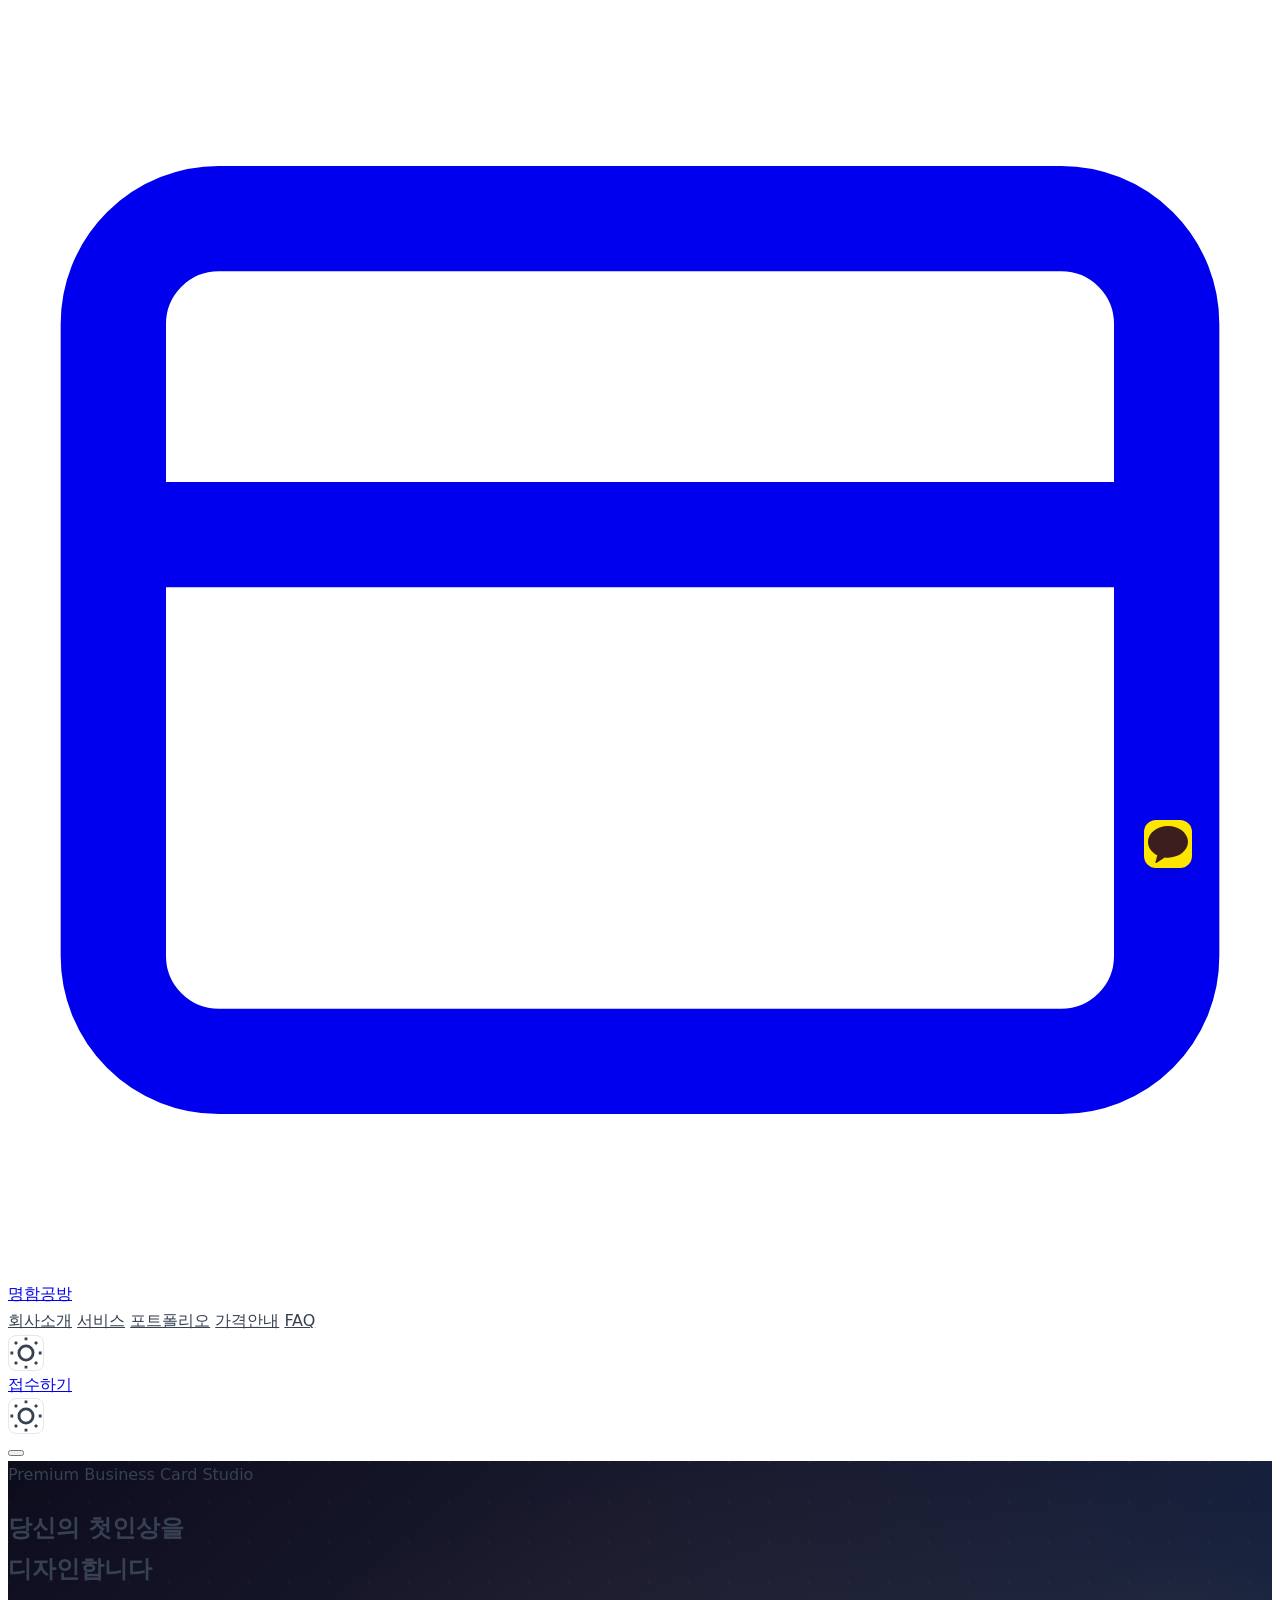
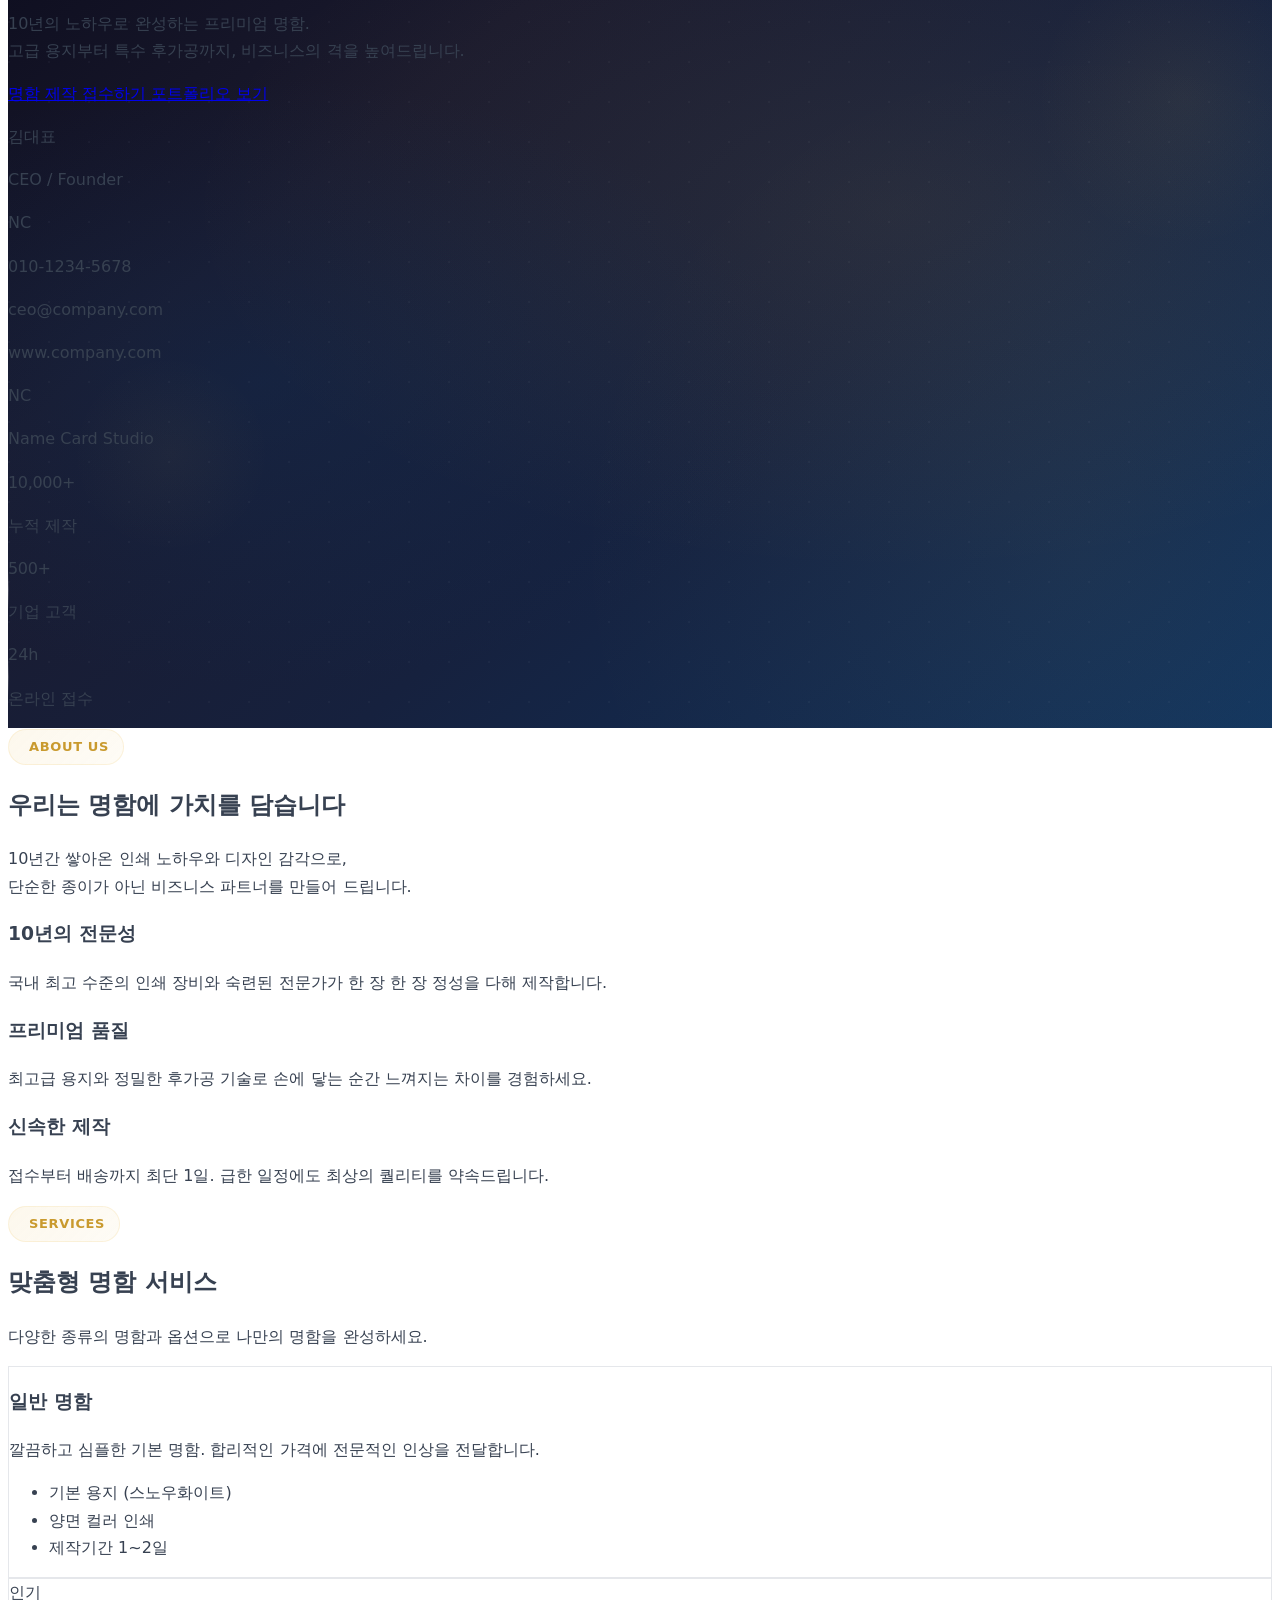
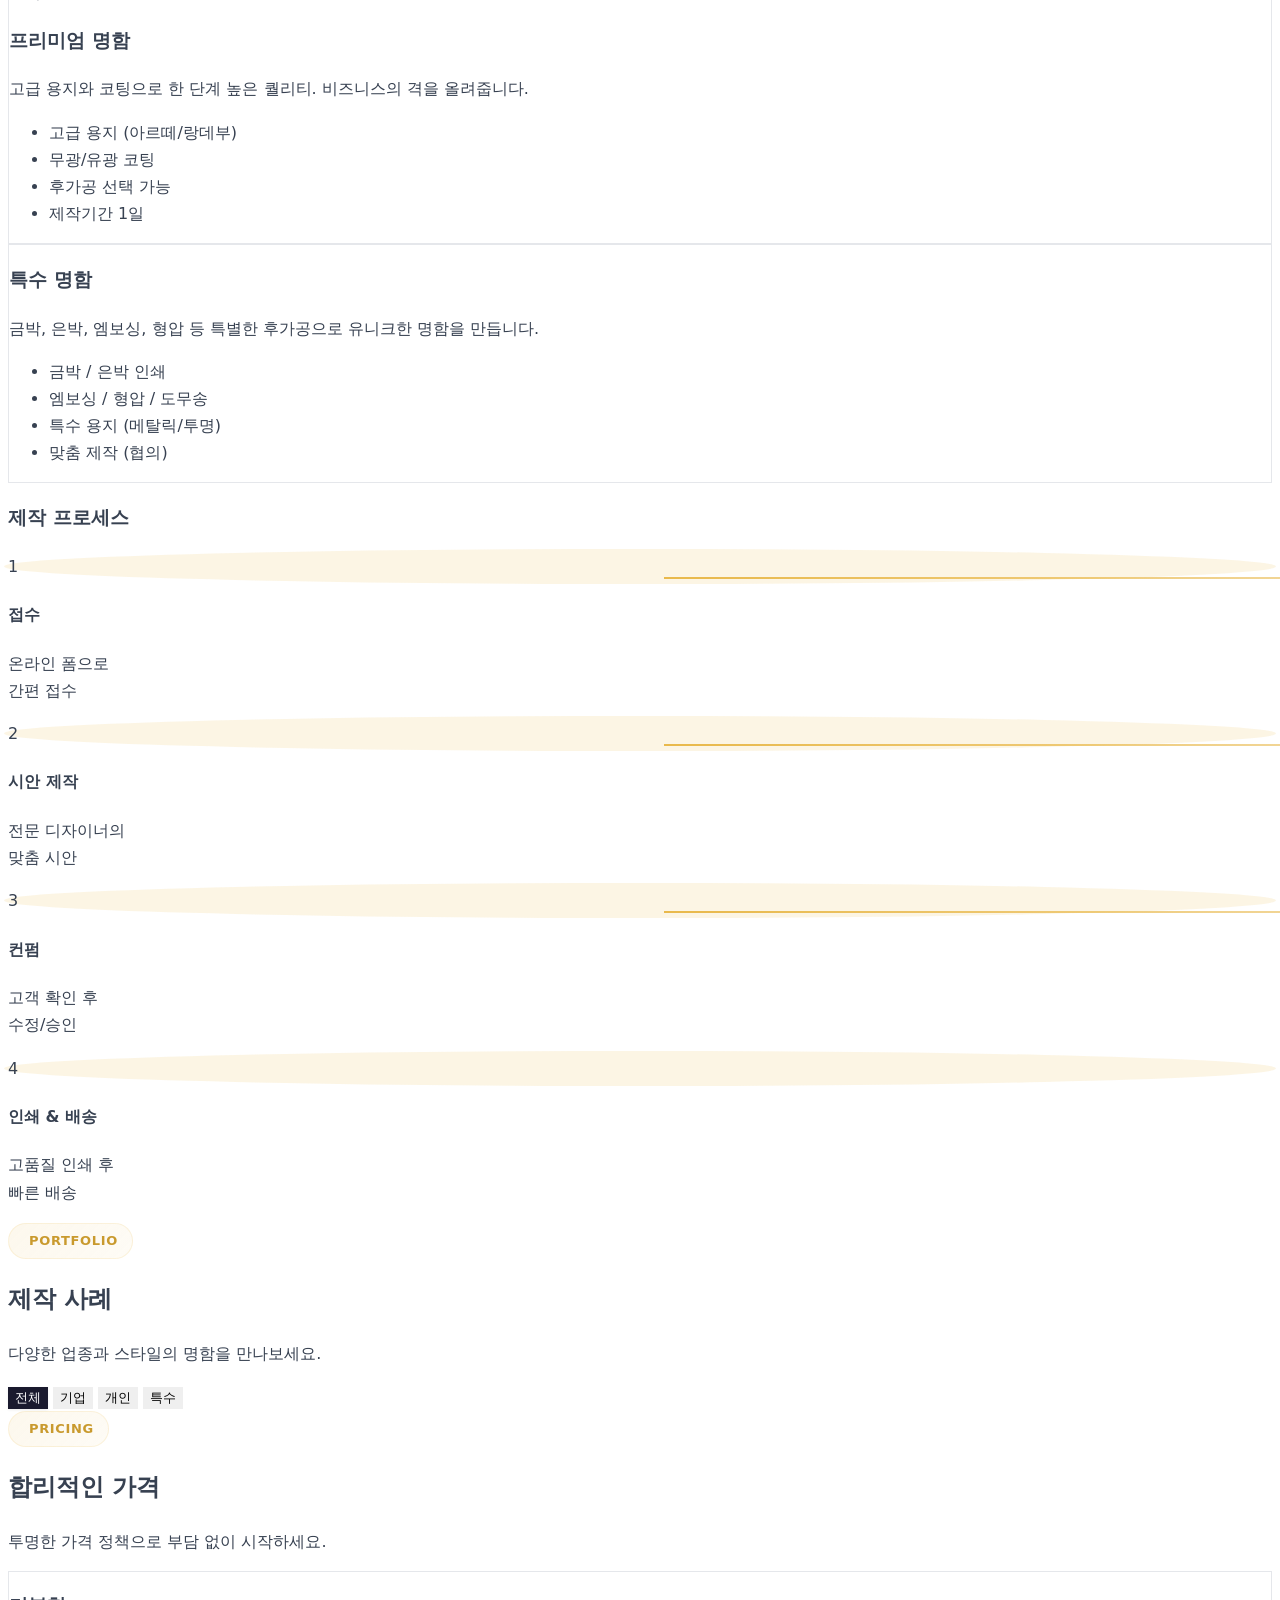
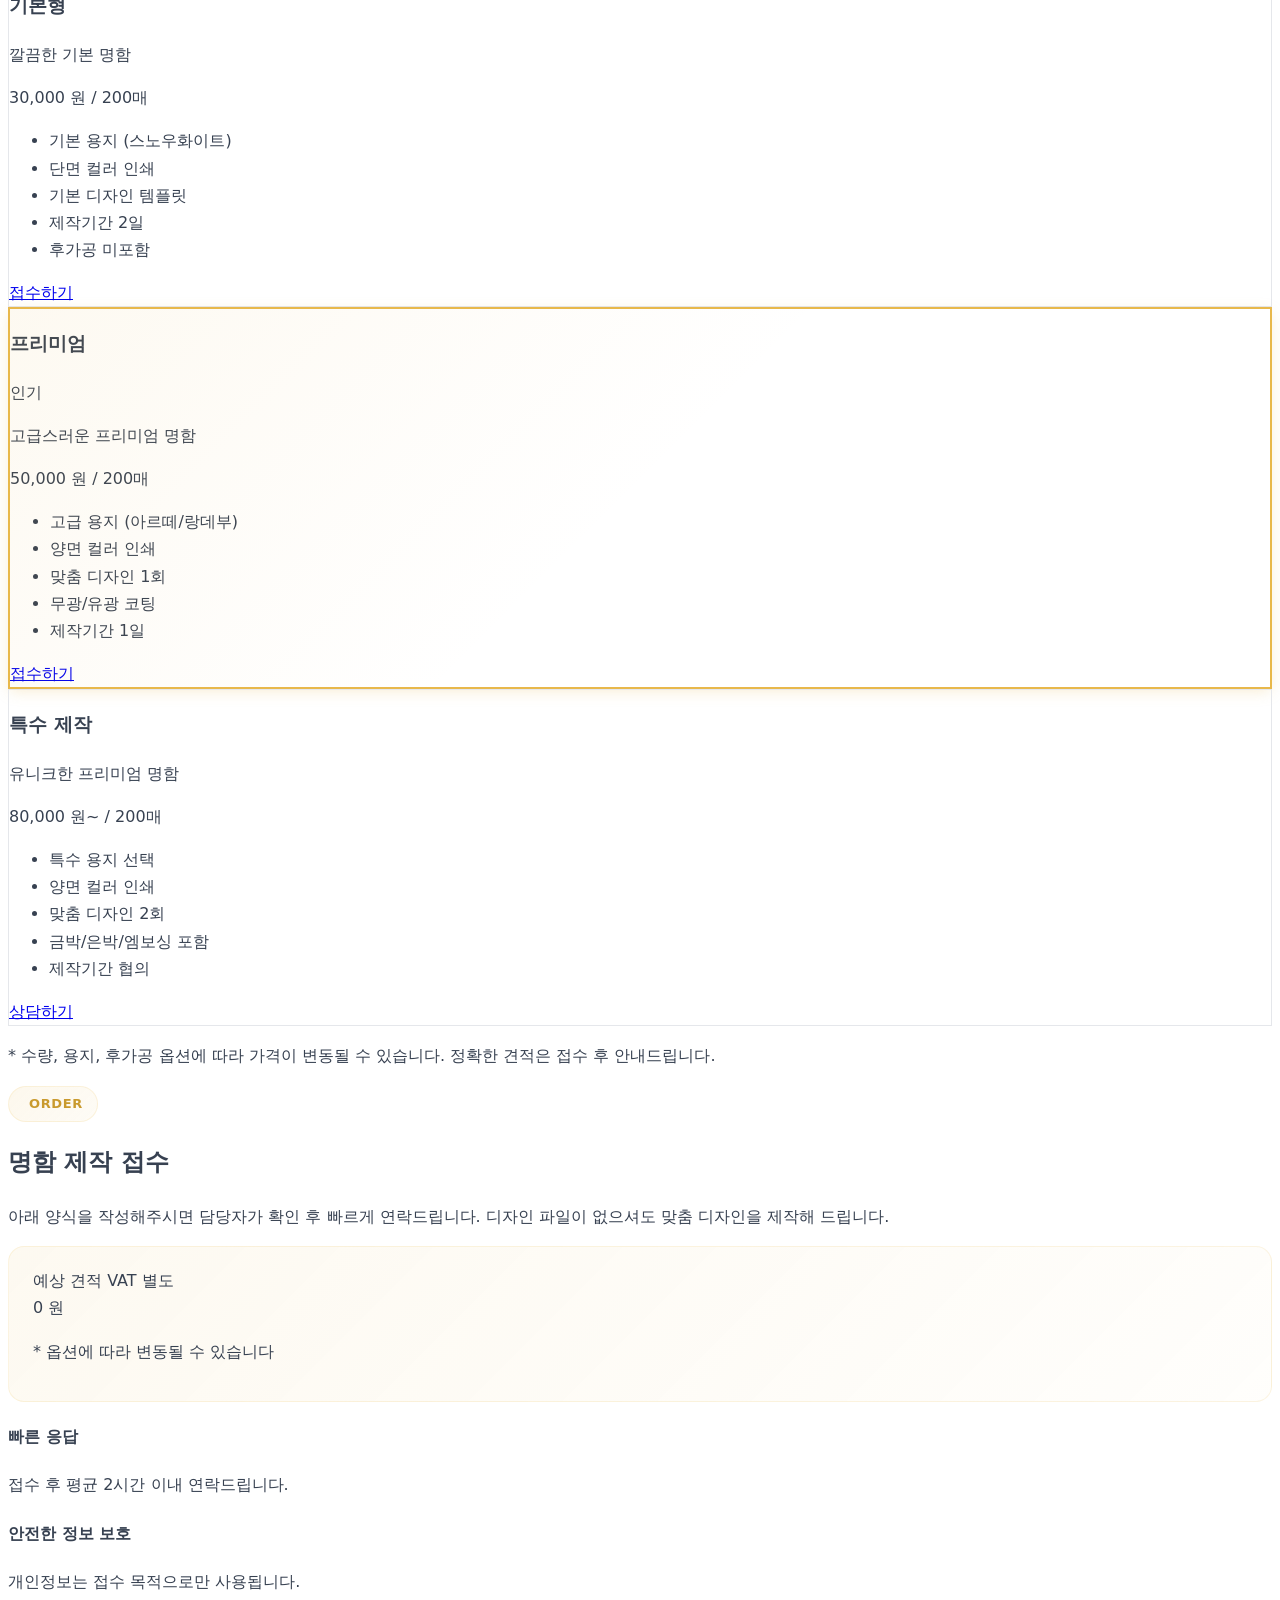
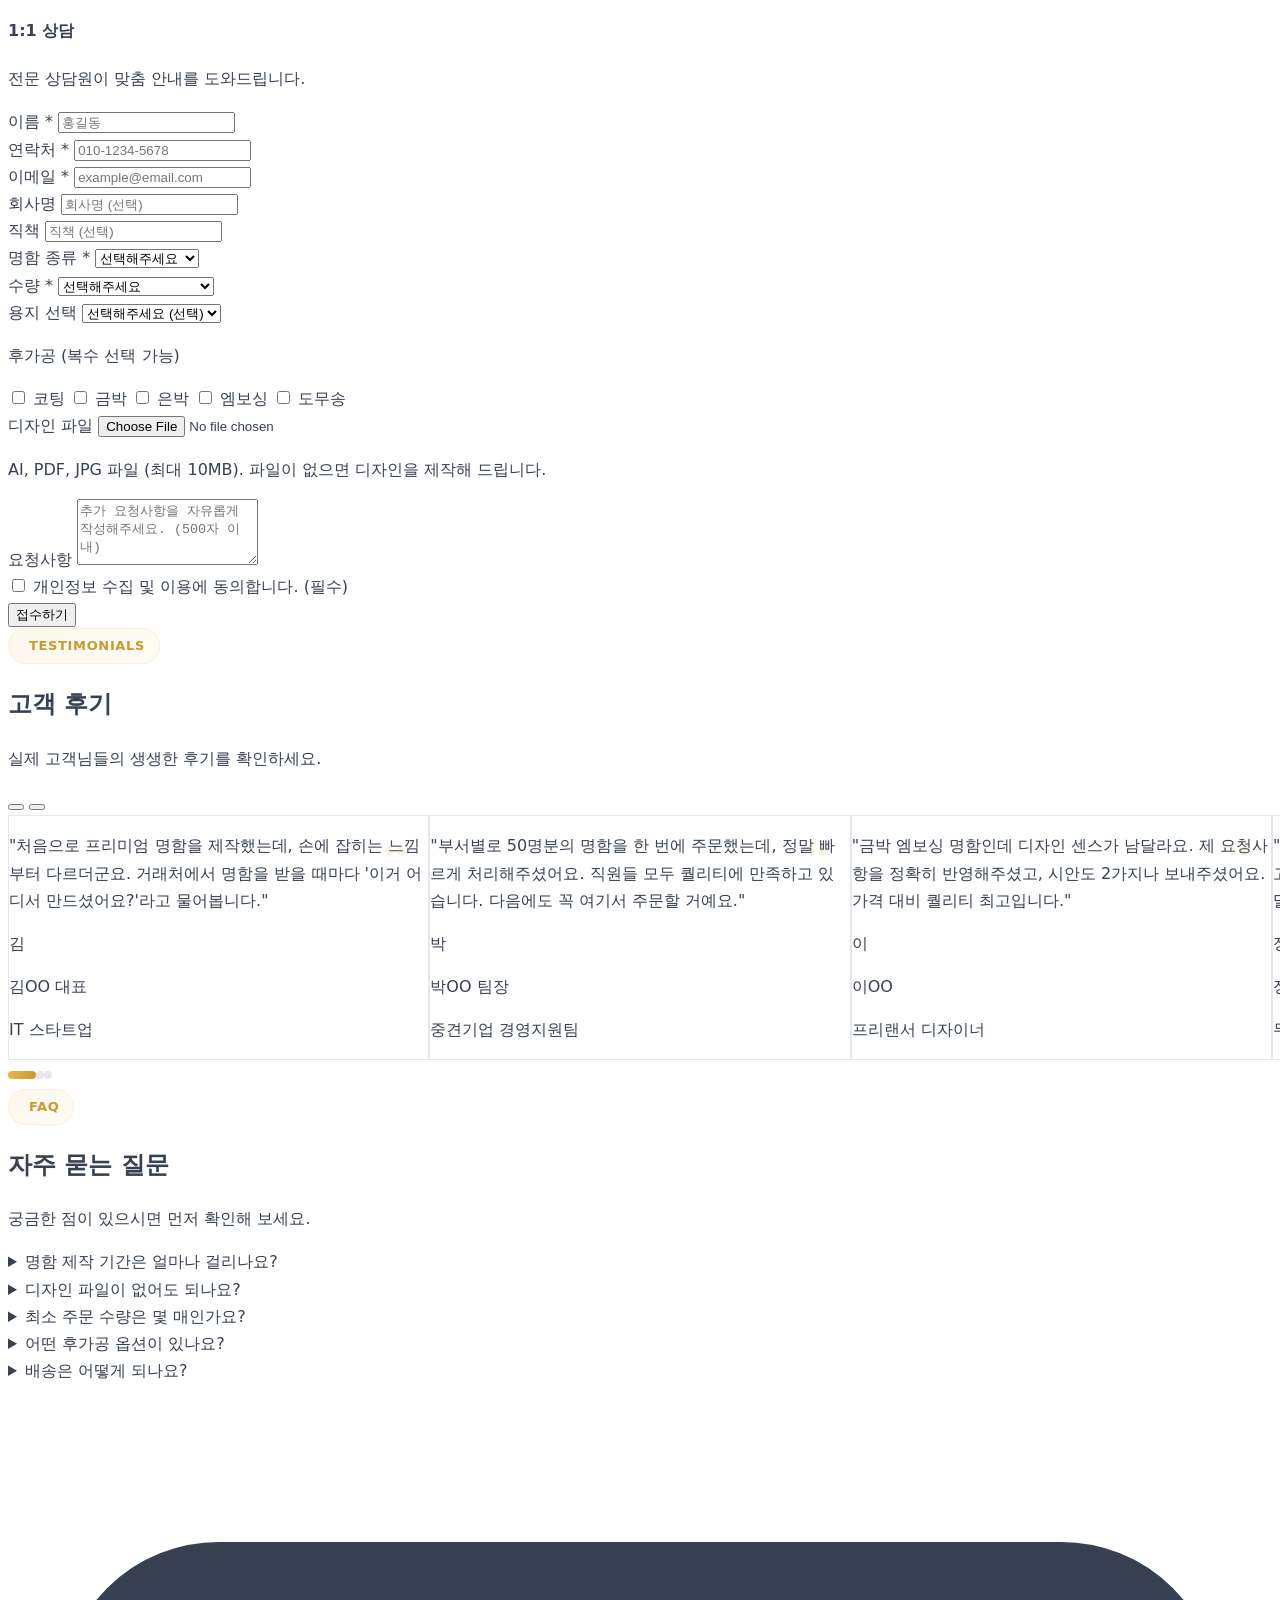
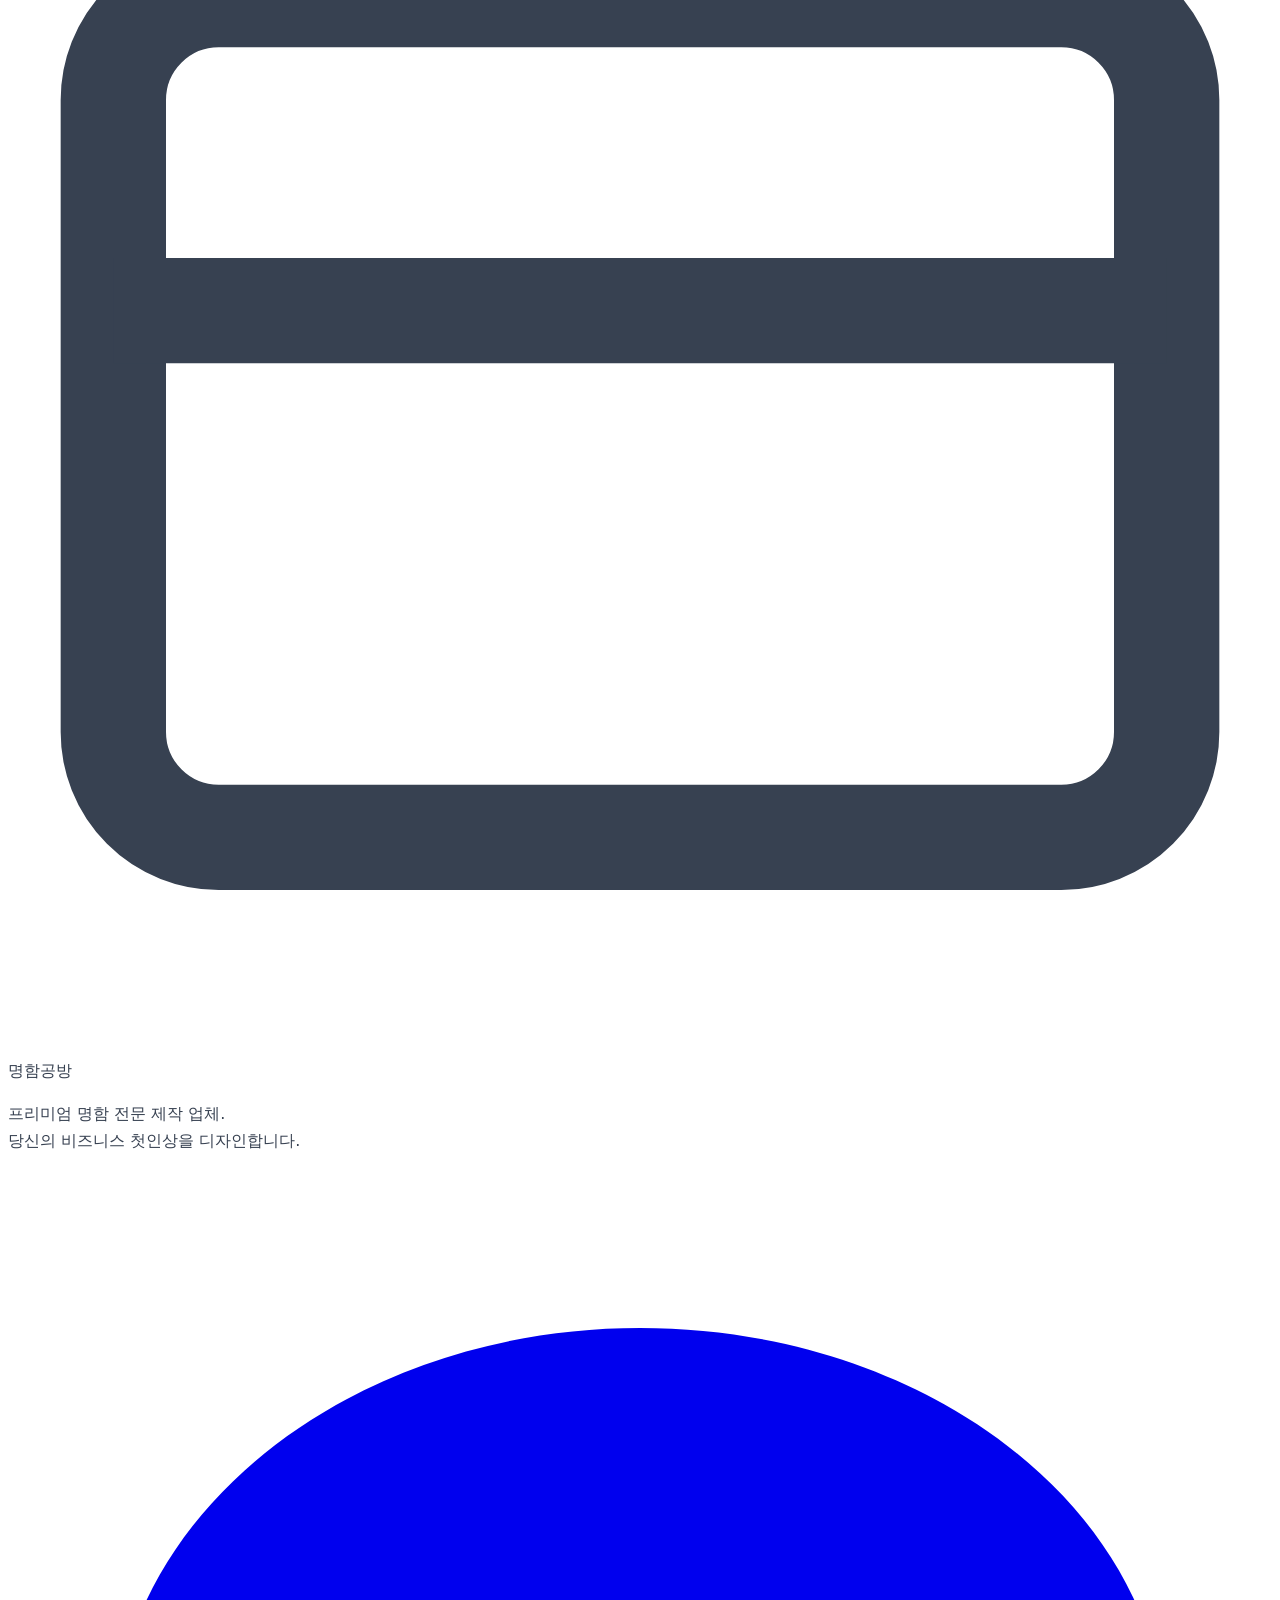
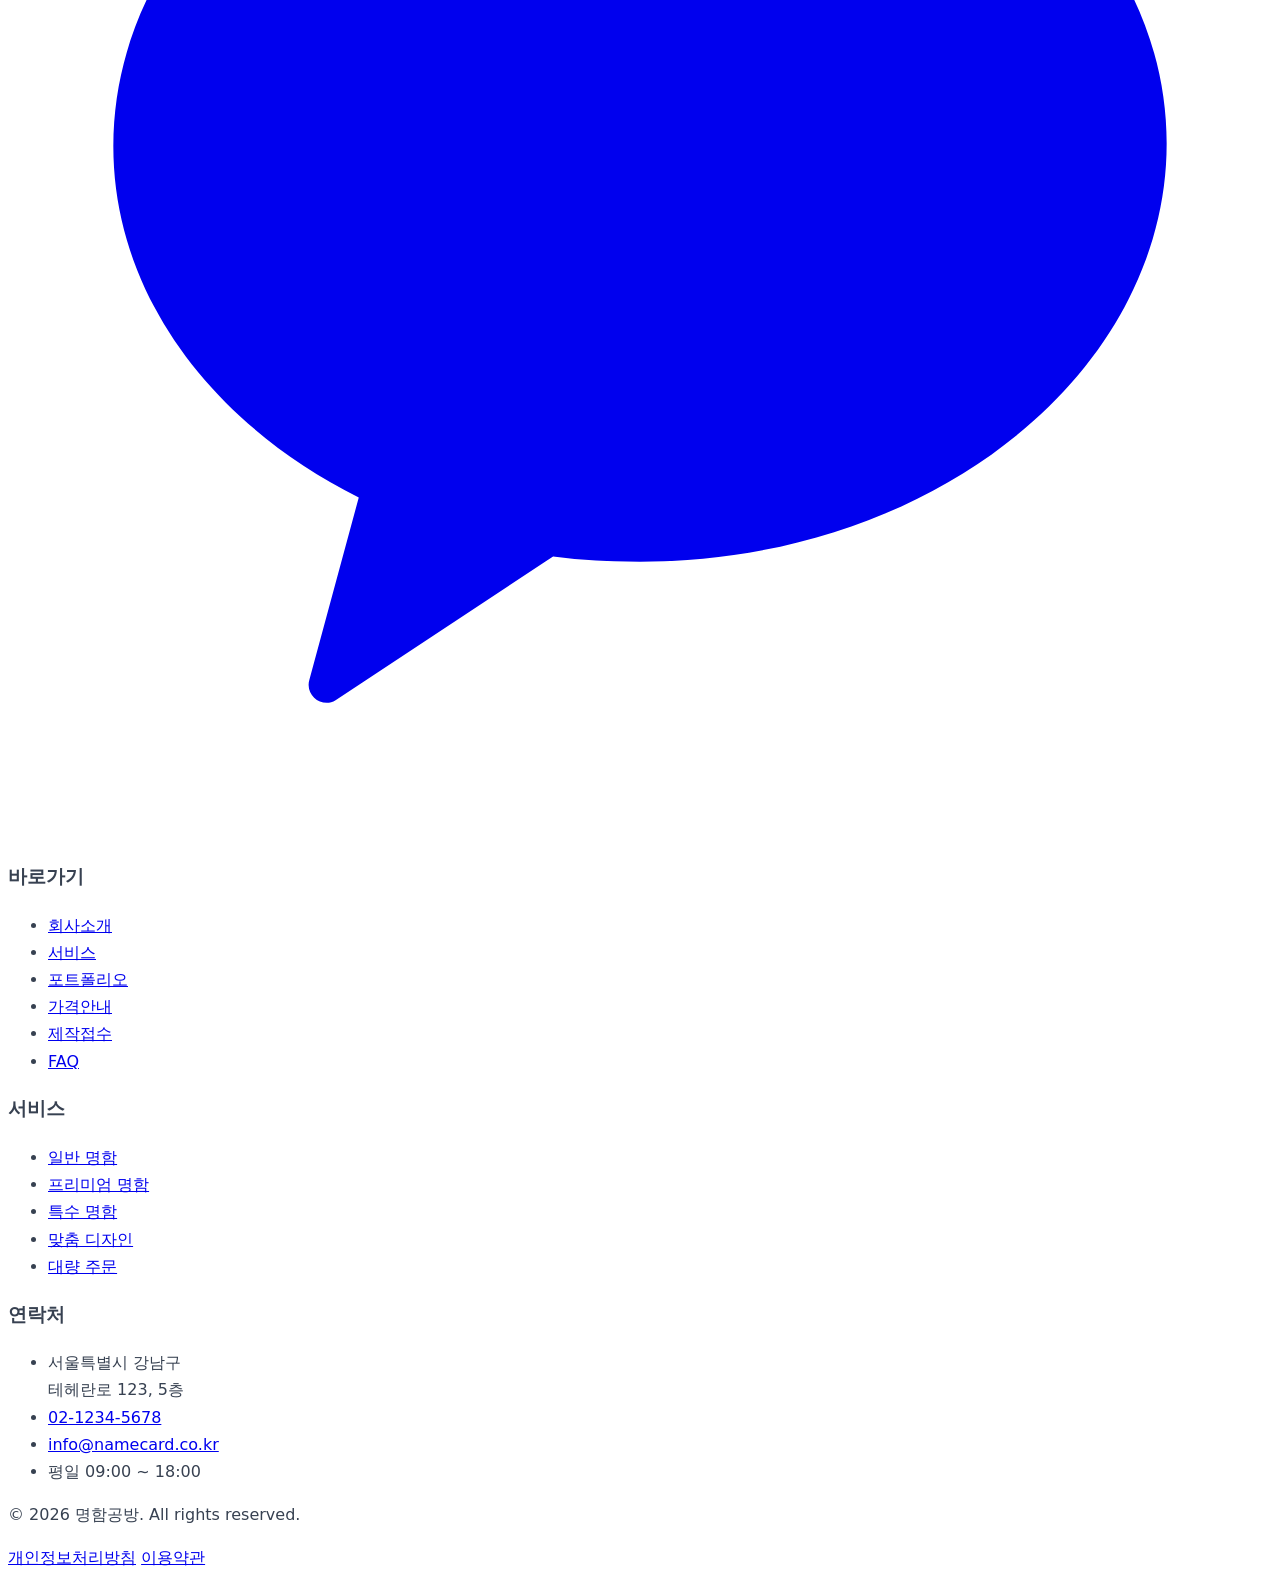
==== commit af2c2b65: "pipeline: 프론트엔드 개발" ====
--- a/index.html
+++ b/index.html
@@ -24,13 +24,34 @@
   <meta name="twitter:description" content="당신의 첫인상을 디자인합니다. 프리미엄 명함 전문 제작.">
   <meta name="twitter:image" content="https://anerjin.github.io/test/images/og-image.png">
 
+  <!-- Canonical URL -->
+  <link rel="canonical" href="https://anerjin.github.io/test/">
+
+  <!-- Theme Color -->
+  <meta name="theme-color" content="#1a1a2e" media="(prefers-color-scheme: light)">
+  <meta name="theme-color" content="#0f1117" media="(prefers-color-scheme: dark)">
+
+  <!-- Font Preconnect -->
+  <link rel="preconnect" href="https://cdn.jsdelivr.net" crossorigin>
+
   <!-- Favicon -->
   <link rel="icon" type="image/svg+xml" href="data:image/svg+xml,<svg xmlns='http://www.w3.org/2000/svg' viewBox='0 0 100 100'><text y='.9em' font-size='90'>📇</text></svg>">
+
+  <!-- Prevent FOUC for dark mode -->
+  <script>
+    (function() {
+      var theme = localStorage.getItem('theme');
+      if (theme === 'dark' || (!theme && window.matchMedia('(prefers-color-scheme: dark)').matches)) {
+        document.documentElement.classList.add('dark');
+      }
+    })();
+  </script>
 
   <!-- Tailwind CSS CDN -->
   <script src="https://cdn.tailwindcss.com"></script>
   <script>
     tailwind.config = {
+      darkMode: 'class',
       theme: {
         extend: {
           colors: {
@@ -77,11 +98,55 @@
       "addressCountry": "KR"
     },
     "openingHours": "Mo-Fr 09:00-18:00",
-    "priceRange": "₩₩"
+    "priceRange": "₩₩",
+    "image": "https://anerjin.github.io/test/images/og-image.png",
+    "sameAs": []
+  }
+  </script>
+
+  <!-- FAQ Schema -->
+  <script type="application/ld+json">
+  {
+    "@context": "https://schema.org",
+    "@type": "FAQPage",
+    "mainEntity": [
+      {
+        "@type": "Question",
+        "name": "명함 제작 기간은 얼마나 걸리나요?",
+        "acceptedAnswer": {
+          "@type": "Answer",
+          "text": "일반 명함은 1~2일, 프리미엄 명함은 1일, 특수 명함은 협의 후 결정됩니다."
+        }
+      },
+      {
+        "@type": "Question",
+        "name": "디자인 파일이 없어도 되나요?",
+        "acceptedAnswer": {
+          "@type": "Answer",
+          "text": "네, 전문 디자이너가 맞춤 시안을 제작해 드립니다. 원하시는 스타일만 알려주세요."
+        }
+      },
+      {
+        "@type": "Question",
+        "name": "최소 주문 수량은 몇 매인가요?",
+        "acceptedAnswer": {
+          "@type": "Answer",
+          "text": "최소 100매부터 주문 가능합니다. 대량 주문 시 할인 혜택이 있습니다."
+        }
+      },
+      {
+        "@type": "Question",
+        "name": "어떤 후가공 옵션이 있나요?",
+        "acceptedAnswer": {
+          "@type": "Answer",
+          "text": "코팅(무광/유광), 금박, 은박, 엠보싱, 형압, 도무송 등 다양한 후가공을 지원합니다."
+        }
+      }
+    ]
   }
   </script>
 </head>
-<body class="bg-white text-charcoal antialiased">
+<body class="bg-white dark:bg-[#0f1117] text-charcoal dark:text-gray-200 antialiased">
 
   <!-- Skip to Content (Accessibility) -->
   <a href="#main-content" class="skip-link">본문으로 건너뛰기</a>
@@ -89,18 +154,18 @@
   <!-- ============================================
        NAVIGATION
        ============================================ -->
-  <nav id="main-nav" class="fixed top-0 left-0 right-0 z-50 bg-white/95 backdrop-blur-sm transition-all duration-300" role="navigation" aria-label="메인 내비게이션">
+  <nav id="main-nav" class="fixed top-0 left-0 right-0 z-50 bg-white/95 dark:bg-[#0f1117]/95 backdrop-blur-sm transition-all duration-300" role="navigation" aria-label="메인 내비게이션">
     <div class="max-w-7xl mx-auto px-4 sm:px-6 lg:px-8">
       <div class="flex items-center justify-between h-16 lg:h-20">
         <!-- Logo -->
-        <a href="#hero" class="flex items-center gap-2 group" aria-label="명함공방 홈">
-          <div class="w-9 h-9 bg-primary rounded-lg flex items-center justify-center group-hover:bg-primary-light transition-colors">
-            <svg class="w-5 h-5 text-secondary" fill="none" stroke="currentColor" viewBox="0 0 24 24" stroke-width="2" aria-hidden="true">
+        <a href="#hero" class="flex items-center gap-2.5 group" aria-label="명함공방 홈">
+          <div class="w-9 h-9 bg-primary dark:bg-secondary rounded-lg flex items-center justify-center group-hover:scale-105 transition-transform">
+            <svg class="w-5 h-5 text-secondary dark:text-primary" fill="none" stroke="currentColor" viewBox="0 0 24 24" stroke-width="2" aria-hidden="true">
               <rect x="2" y="4" width="20" height="16" rx="2"/>
               <path d="M2 10h20"/>
             </svg>
           </div>
-          <span class="text-xl font-bold text-primary">명함공방</span>
+          <span class="text-xl font-bold text-primary dark:text-white tracking-tight">명함공방</span>
         </a>
 
         <!-- Desktop Nav -->
@@ -109,26 +174,51 @@
           <a href="#services" class="nav-link text-sm">서비스</a>
           <a href="#portfolio" class="nav-link text-sm">포트폴리오</a>
           <a href="#pricing" class="nav-link text-sm">가격안내</a>
-          <a href="#order" class="inline-flex items-center gap-2 px-5 py-2.5 bg-secondary text-primary font-semibold rounded-lg hover:bg-secondary-dark transition-colors text-sm">
+          <a href="#faq" class="nav-link text-sm">FAQ</a>
+
+          <!-- Dark Mode Toggle -->
+          <button id="theme-toggle" class="theme-toggle" type="button" aria-label="테마 전환">
+            <svg class="icon-sun w-[18px] h-[18px]" fill="none" stroke="currentColor" viewBox="0 0 24 24" stroke-width="2" aria-hidden="true">
+              <circle cx="12" cy="12" r="5"/>
+              <path d="M12 1v2M12 21v2M4.22 4.22l1.42 1.42M18.36 18.36l1.42 1.42M1 12h2M21 12h2M4.22 19.78l1.42-1.42M18.36 5.64l1.42-1.42"/>
+            </svg>
+            <svg class="icon-moon w-[18px] h-[18px]" fill="none" stroke="currentColor" viewBox="0 0 24 24" stroke-width="2" aria-hidden="true">
+              <path d="M21 12.79A9 9 0 1111.21 3 7 7 0 0021 12.79z"/>
+            </svg>
+          </button>
+
+          <a href="#order" class="inline-flex items-center gap-2 px-5 py-2.5 bg-secondary text-primary font-semibold rounded-lg hover:bg-secondary-dark transition-colors text-sm shadow-sm hover:shadow-md">
             접수하기
           </a>
         </div>
 
         <!-- Mobile Menu Toggle -->
-        <button id="mobile-menu-toggle" class="md:hidden flex flex-col gap-1.5 p-2" aria-label="메뉴 열기" aria-expanded="false" aria-controls="mobile-menu">
-          <span class="block w-6 h-0.5 bg-primary transition-transform duration-300 origin-center"></span>
-          <span class="block w-6 h-0.5 bg-primary transition-opacity duration-300"></span>
-          <span class="block w-6 h-0.5 bg-primary transition-transform duration-300 origin-center"></span>
-        </button>
+        <div class="flex items-center gap-3 md:hidden">
+          <button id="theme-toggle-mobile" class="theme-toggle" type="button" aria-label="테마 전환">
+            <svg class="icon-sun w-[18px] h-[18px]" fill="none" stroke="currentColor" viewBox="0 0 24 24" stroke-width="2" aria-hidden="true">
+              <circle cx="12" cy="12" r="5"/>
+              <path d="M12 1v2M12 21v2M4.22 4.22l1.42 1.42M18.36 18.36l1.42 1.42M1 12h2M21 12h2M4.22 19.78l1.42-1.42M18.36 5.64l1.42-1.42"/>
+            </svg>
+            <svg class="icon-moon w-[18px] h-[18px]" fill="none" stroke="currentColor" viewBox="0 0 24 24" stroke-width="2" aria-hidden="true">
+              <path d="M21 12.79A9 9 0 1111.21 3 7 7 0 0021 12.79z"/>
+            </svg>
+          </button>
+          <button id="mobile-menu-toggle" class="flex flex-col gap-1.5 p-2" aria-label="메뉴 열기" aria-expanded="false" aria-controls="mobile-menu">
+            <span class="block w-6 h-0.5 bg-primary dark:bg-white transition-transform duration-300 origin-center"></span>
+            <span class="block w-6 h-0.5 bg-primary dark:bg-white transition-opacity duration-300"></span>
+            <span class="block w-6 h-0.5 bg-primary dark:bg-white transition-transform duration-300 origin-center"></span>
+          </button>
+        </div>
       </div>
 
       <!-- Mobile Menu -->
       <div id="mobile-menu" class="mobile-menu md:hidden" role="menu">
-        <div class="pb-4 border-t border-gray-100 pt-4 flex flex-col gap-3">
+        <div class="pb-4 border-t border-gray-100 dark:border-gray-800 pt-4 flex flex-col gap-3">
           <a href="#about" class="nav-link block py-2 text-sm" role="menuitem">회사소개</a>
           <a href="#services" class="nav-link block py-2 text-sm" role="menuitem">서비스</a>
           <a href="#portfolio" class="nav-link block py-2 text-sm" role="menuitem">포트폴리오</a>
           <a href="#pricing" class="nav-link block py-2 text-sm" role="menuitem">가격안내</a>
+          <a href="#faq" class="nav-link block py-2 text-sm" role="menuitem">FAQ</a>
           <a href="#testimonials" class="nav-link block py-2 text-sm" role="menuitem">고객후기</a>
           <a href="#order" class="inline-flex items-center justify-center gap-2 px-5 py-2.5 bg-secondary text-primary font-semibold rounded-lg hover:bg-secondary-dark transition-colors text-sm mt-2" role="menuitem">
             접수하기
@@ -145,69 +235,99 @@
          ============================================ -->
     <section id="hero" class="hero-gradient min-h-screen flex items-center relative pt-20">
       <div class="hero-pattern" aria-hidden="true"></div>
+      <div class="hero-shape hero-shape-1" aria-hidden="true"></div>
+      <div class="hero-shape hero-shape-2" aria-hidden="true"></div>
+
       <div class="max-w-7xl mx-auto px-4 sm:px-6 lg:px-8 py-16 lg:py-24 relative z-10 w-full">
         <div class="grid lg:grid-cols-2 gap-12 lg:gap-16 items-center">
           <!-- Text Content -->
           <div class="text-center lg:text-left">
-            <p class="text-secondary font-medium text-sm sm:text-base mb-4 tracking-wide uppercase fade-up">Premium Business Card</p>
-            <h1 class="text-3xl sm:text-4xl md:text-5xl lg:text-6xl font-bold text-white leading-tight mb-6 fade-up">
+            <div class="inline-flex items-center gap-2 px-4 py-1.5 bg-white/10 backdrop-blur-sm border border-white/10 rounded-full mb-6 fade-up">
+              <span class="w-2 h-2 bg-secondary rounded-full animate-pulse"></span>
+              <span class="text-secondary/90 font-medium text-xs sm:text-sm tracking-wide">Premium Business Card Studio</span>
+            </div>
+            <h1 class="text-3xl sm:text-4xl md:text-5xl lg:text-[3.5rem] xl:text-6xl font-bold text-white leading-[1.15] mb-6 fade-up">
               당신의 첫인상을<br>
-              <span class="text-secondary">디자인</span>합니다
+              <span class="text-transparent bg-clip-text bg-gradient-to-r from-secondary via-yellow-300 to-secondary">디자인</span>합니다
             </h1>
-            <p class="text-gray-300 text-base sm:text-lg lg:text-xl mb-8 max-w-xl mx-auto lg:mx-0 leading-relaxed fade-up">
+            <p class="text-gray-300/90 text-base sm:text-lg lg:text-xl mb-10 max-w-xl mx-auto lg:mx-0 leading-relaxed fade-up">
               10년의 노하우로 완성하는 프리미엄 명함.<br class="hidden sm:block">
               고급 용지부터 특수 후가공까지, 비즈니스의 격을 높여드립니다.
             </p>
             <div class="flex flex-col sm:flex-row gap-4 justify-center lg:justify-start fade-up">
-              <a href="#order" class="inline-flex items-center justify-center gap-2 px-8 py-4 bg-secondary text-primary font-bold rounded-xl hover:bg-secondary-dark transition-all text-base pulse-cta">
+              <a href="#order" class="inline-flex items-center justify-center gap-2.5 px-8 py-4 bg-secondary text-primary font-bold rounded-xl hover:bg-secondary-dark transition-all text-base pulse-cta shadow-lg hover:shadow-xl">
                 <i data-lucide="pen-tool" class="w-5 h-5"></i>
                 명함 제작 접수하기
               </a>
-              <a href="#portfolio" class="inline-flex items-center justify-center gap-2 px-8 py-4 border-2 border-white/30 text-white font-semibold rounded-xl hover:bg-white/10 transition-all text-base">
+              <a href="#portfolio" class="inline-flex items-center justify-center gap-2.5 px-8 py-4 bg-white/10 backdrop-blur-sm border border-white/20 text-white font-semibold rounded-xl hover:bg-white/15 transition-all text-base">
                 <i data-lucide="image" class="w-5 h-5"></i>
                 포트폴리오 보기
               </a>
             </div>
           </div>
 
-          <!-- Hero Visual (명함 목업) -->
+          <!-- Hero Visual (명함 목업 with 3D Effect) -->
           <div class="hidden lg:flex justify-center items-center fade-up">
-            <div class="relative">
-              <!-- 명함 카드 목업 -->
-              <div class="w-80 h-48 bg-white rounded-2xl shadow-2xl p-8 transform rotate-3 hover:rotate-0 transition-transform duration-500">
+            <div class="card-mockup relative">
+              <!-- 명함 앞면 -->
+              <div class="card-mockup-front w-[340px] h-[200px] bg-white rounded-2xl shadow-2xl p-8 transform rotate-3">
                 <div class="flex items-start justify-between mb-6">
                   <div>
-                    <p class="text-primary font-bold text-lg">김대표</p>
+                    <p class="text-primary font-bold text-lg tracking-tight">김대표</p>
                     <p class="text-muted text-sm">CEO / Founder</p>
                   </div>
-                  <div class="w-10 h-10 bg-primary rounded-lg flex items-center justify-center">
-                    <span class="text-secondary font-bold text-sm">NC</span>
+                  <div class="w-11 h-11 bg-primary rounded-xl flex items-center justify-center shadow-sm">
+                    <span class="text-secondary font-bold text-sm tracking-wider">NC</span>
                   </div>
                 </div>
-                <div class="space-y-1.5">
-                  <p class="text-xs text-muted flex items-center gap-2">
-                    <span class="w-3.5 h-3.5 text-secondary"><i data-lucide="phone" class="w-3.5 h-3.5"></i></span>
+                <div class="space-y-2">
+                  <p class="text-xs text-muted flex items-center gap-2.5">
+                    <span class="w-4 h-4 text-secondary flex items-center"><i data-lucide="phone" class="w-3.5 h-3.5"></i></span>
                     010-1234-5678
                   </p>
-                  <p class="text-xs text-muted flex items-center gap-2">
-                    <span class="w-3.5 h-3.5 text-secondary"><i data-lucide="mail" class="w-3.5 h-3.5"></i></span>
+                  <p class="text-xs text-muted flex items-center gap-2.5">
+                    <span class="w-4 h-4 text-secondary flex items-center"><i data-lucide="mail" class="w-3.5 h-3.5"></i></span>
                     ceo@company.com
                   </p>
-                  <p class="text-xs text-muted flex items-center gap-2">
-                    <span class="w-3.5 h-3.5 text-secondary"><i data-lucide="globe" class="w-3.5 h-3.5"></i></span>
+                  <p class="text-xs text-muted flex items-center gap-2.5">
+                    <span class="w-4 h-4 text-secondary flex items-center"><i data-lucide="globe" class="w-3.5 h-3.5"></i></span>
                     www.company.com
                   </p>
                 </div>
-              </div>
-              <!-- 뒷면 명함 -->
-              <div class="absolute -bottom-8 -left-8 w-80 h-48 bg-primary rounded-2xl shadow-xl -z-10 transform -rotate-6">
+                <!-- 금박 라인 디테일 -->
+                <div class="absolute bottom-0 left-0 right-0 h-1 bg-gradient-to-r from-secondary via-yellow-300 to-secondary rounded-b-2xl"></div>
+              </div>
+              <!-- 명함 뒷면 -->
+              <div class="card-mockup-back absolute -bottom-10 -left-10 w-[340px] h-[200px] bg-primary rounded-2xl shadow-xl -z-10 transform -rotate-6">
                 <div class="w-full h-full flex items-center justify-center">
                   <div class="text-center">
-                    <div class="w-16 h-16 bg-secondary/20 rounded-2xl mx-auto mb-3 flex items-center justify-center">
-                      <span class="text-secondary font-bold text-2xl">NC</span>
+                    <div class="w-16 h-16 bg-secondary/15 rounded-2xl mx-auto mb-3 flex items-center justify-center border border-secondary/20">
+                      <span class="text-secondary font-bold text-2xl tracking-wider">NC</span>
                     </div>
-                    <p class="text-white/60 text-xs tracking-widest uppercase">Name Card Studio</p>
+                    <p class="text-white/40 text-xs tracking-[0.2em] uppercase">Name Card Studio</p>
                   </div>
+                </div>
+                <div class="absolute bottom-0 left-0 right-0 h-0.5 bg-gradient-to-r from-transparent via-secondary/30 to-transparent rounded-b-2xl"></div>
+              </div>
+              <!-- Decorative dots -->
+              <div class="absolute -top-6 -right-6 w-24 h-24 opacity-20" aria-hidden="true">
+                <div class="grid grid-cols-4 gap-2">
+                  <div class="w-1.5 h-1.5 bg-secondary rounded-full"></div>
+                  <div class="w-1.5 h-1.5 bg-secondary rounded-full"></div>
+                  <div class="w-1.5 h-1.5 bg-secondary rounded-full"></div>
+                  <div class="w-1.5 h-1.5 bg-secondary rounded-full"></div>
+                  <div class="w-1.5 h-1.5 bg-secondary rounded-full"></div>
+                  <div class="w-1.5 h-1.5 bg-secondary rounded-full"></div>
+                  <div class="w-1.5 h-1.5 bg-secondary rounded-full"></div>
+                  <div class="w-1.5 h-1.5 bg-secondary rounded-full"></div>
+                  <div class="w-1.5 h-1.5 bg-secondary rounded-full"></div>
+                  <div class="w-1.5 h-1.5 bg-secondary rounded-full"></div>
+                  <div class="w-1.5 h-1.5 bg-secondary rounded-full"></div>
+                  <div class="w-1.5 h-1.5 bg-secondary rounded-full"></div>
+                  <div class="w-1.5 h-1.5 bg-secondary rounded-full"></div>
+                  <div class="w-1.5 h-1.5 bg-secondary rounded-full"></div>
+                  <div class="w-1.5 h-1.5 bg-secondary rounded-full"></div>
+                  <div class="w-1.5 h-1.5 bg-secondary rounded-full"></div>
                 </div>
               </div>
             </div>
@@ -218,21 +338,21 @@
         <div class="mt-16 lg:mt-24 grid grid-cols-3 gap-4 max-w-2xl mx-auto lg:mx-0 fade-up">
           <div class="text-center lg:text-left">
             <p class="text-2xl sm:text-3xl lg:text-4xl font-bold text-white stat-number" data-count="10000" data-suffix="+">0</p>
-            <p class="text-gray-400 text-xs sm:text-sm mt-1">누적 제작</p>
-          </div>
-          <div class="text-center lg:text-left border-l border-white/20 pl-4">
+            <p class="text-gray-400/80 text-xs sm:text-sm mt-1">누적 제작</p>
+          </div>
+          <div class="text-center lg:text-left stat-divider pl-4">
             <p class="text-2xl sm:text-3xl lg:text-4xl font-bold text-white stat-number" data-count="500" data-suffix="+">0</p>
-            <p class="text-gray-400 text-xs sm:text-sm mt-1">기업 고객</p>
-          </div>
-          <div class="text-center lg:text-left border-l border-white/20 pl-4">
+            <p class="text-gray-400/80 text-xs sm:text-sm mt-1">기업 고객</p>
+          </div>
+          <div class="text-center lg:text-left stat-divider pl-4">
             <p class="text-2xl sm:text-3xl lg:text-4xl font-bold text-secondary">24h</p>
-            <p class="text-gray-400 text-xs sm:text-sm mt-1">온라인 접수</p>
+            <p class="text-gray-400/80 text-xs sm:text-sm mt-1">온라인 접수</p>
           </div>
         </div>
       </div>
 
       <!-- Scroll indicator -->
-      <div class="absolute bottom-8 left-1/2 -translate-x-1/2 text-white/50 animate-bounce hidden lg:block">
+      <div class="absolute bottom-8 left-1/2 -translate-x-1/2 text-white/40 animate-bounce hidden lg:block">
         <i data-lucide="chevrons-down" class="w-6 h-6"></i>
       </div>
     </section>
@@ -240,13 +360,18 @@
     <!-- ============================================
          SECTION 2: ABOUT (회사 소개)
          ============================================ -->
-    <section id="about" class="py-20 lg:py-28 bg-white">
+    <section id="about" class="py-20 lg:py-28 bg-white dark:bg-[#0f1117]">
       <div class="max-w-7xl mx-auto px-4 sm:px-6 lg:px-8">
         <!-- Section Header -->
         <div class="text-center mb-16 fade-up">
-          <p class="text-secondary font-semibold text-sm uppercase tracking-wider mb-3">About Us</p>
-          <h2 class="text-2xl sm:text-3xl lg:text-4xl font-bold text-primary mb-4">우리는 명함에 <span class="text-secondary">가치</span>를 담습니다</h2>
-          <p class="text-muted max-w-2xl mx-auto text-base lg:text-lg leading-relaxed">
+          <div class="section-badge mx-auto mb-4 w-fit">
+            <i data-lucide="building-2" class="w-3.5 h-3.5"></i>
+            About Us
+          </div>
+          <h2 class="text-2xl sm:text-3xl lg:text-4xl font-bold text-primary dark:text-white mb-4 tracking-tight">
+            우리는 명함에 <span class="text-transparent bg-clip-text bg-gradient-to-r from-secondary to-secondary-dark">가치</span>를 담습니다
+          </h2>
+          <p class="text-muted dark:text-gray-400 max-w-2xl mx-auto text-base lg:text-lg leading-relaxed">
             10년간 쌓아온 인쇄 노하우와 디자인 감각으로,<br class="hidden sm:block">
             단순한 종이가 아닌 비즈니스 파트너를 만들어 드립니다.
           </p>
@@ -255,34 +380,34 @@
         <!-- Core Values -->
         <div class="grid sm:grid-cols-3 gap-8 lg:gap-12 stagger-children">
           <!-- Value 1: 전문성 -->
-          <div class="text-center p-6 lg:p-8 rounded-2xl hover:bg-surface transition-colors group">
-            <div class="w-16 h-16 bg-secondary/10 rounded-2xl flex items-center justify-center mx-auto mb-6 group-hover:bg-secondary/20 transition-colors">
+          <div class="value-card text-center p-6 lg:p-8 group">
+            <div class="w-16 h-16 bg-secondary/10 dark:bg-secondary/15 rounded-2xl flex items-center justify-center mx-auto mb-6 group-hover:bg-secondary/20 group-hover:scale-110 transition-all duration-300">
               <i data-lucide="award" class="w-8 h-8 text-secondary"></i>
             </div>
-            <h3 class="text-lg lg:text-xl font-bold text-primary mb-3">10년의 전문성</h3>
-            <p class="text-muted text-sm lg:text-base leading-relaxed">
+            <h3 class="text-lg lg:text-xl font-bold text-primary dark:text-white mb-3">10년의 전문성</h3>
+            <p class="text-muted dark:text-gray-400 text-sm lg:text-base leading-relaxed">
               국내 최고 수준의 인쇄 장비와 숙련된 전문가가 한 장 한 장 정성을 다해 제작합니다.
             </p>
           </div>
 
           <!-- Value 2: 품질 -->
-          <div class="text-center p-6 lg:p-8 rounded-2xl hover:bg-surface transition-colors group">
-            <div class="w-16 h-16 bg-secondary/10 rounded-2xl flex items-center justify-center mx-auto mb-6 group-hover:bg-secondary/20 transition-colors">
+          <div class="value-card text-center p-6 lg:p-8 group">
+            <div class="w-16 h-16 bg-secondary/10 dark:bg-secondary/15 rounded-2xl flex items-center justify-center mx-auto mb-6 group-hover:bg-secondary/20 group-hover:scale-110 transition-all duration-300">
               <i data-lucide="gem" class="w-8 h-8 text-secondary"></i>
             </div>
-            <h3 class="text-lg lg:text-xl font-bold text-primary mb-3">프리미엄 품질</h3>
-            <p class="text-muted text-sm lg:text-base leading-relaxed">
+            <h3 class="text-lg lg:text-xl font-bold text-primary dark:text-white mb-3">프리미엄 품질</h3>
+            <p class="text-muted dark:text-gray-400 text-sm lg:text-base leading-relaxed">
               최고급 용지와 정밀한 후가공 기술로 손에 닿는 순간 느껴지는 차이를 경험하세요.
             </p>
           </div>
 
           <!-- Value 3: 신속 -->
-          <div class="text-center p-6 lg:p-8 rounded-2xl hover:bg-surface transition-colors group">
-            <div class="w-16 h-16 bg-secondary/10 rounded-2xl flex items-center justify-center mx-auto mb-6 group-hover:bg-secondary/20 transition-colors">
+          <div class="value-card text-center p-6 lg:p-8 group">
+            <div class="w-16 h-16 bg-secondary/10 dark:bg-secondary/15 rounded-2xl flex items-center justify-center mx-auto mb-6 group-hover:bg-secondary/20 group-hover:scale-110 transition-all duration-300">
               <i data-lucide="zap" class="w-8 h-8 text-secondary"></i>
             </div>
-            <h3 class="text-lg lg:text-xl font-bold text-primary mb-3">신속한 제작</h3>
-            <p class="text-muted text-sm lg:text-base leading-relaxed">
+            <h3 class="text-lg lg:text-xl font-bold text-primary dark:text-white mb-3">신속한 제작</h3>
+            <p class="text-muted dark:text-gray-400 text-sm lg:text-base leading-relaxed">
               접수부터 배송까지 최단 1일. 급한 일정에도 최상의 퀄리티를 약속드립니다.
             </p>
           </div>
@@ -293,13 +418,16 @@
     <!-- ============================================
          SECTION 3: SERVICES (서비스 안내)
          ============================================ -->
-    <section id="services" class="py-20 lg:py-28 bg-surface">
+    <section id="services" class="py-20 lg:py-28 bg-surface dark:bg-[#161822]">
       <div class="max-w-7xl mx-auto px-4 sm:px-6 lg:px-8">
         <!-- Section Header -->
         <div class="text-center mb-16 fade-up">
-          <p class="text-secondary font-semibold text-sm uppercase tracking-wider mb-3">Services</p>
-          <h2 class="text-2xl sm:text-3xl lg:text-4xl font-bold text-primary mb-4">맞춤형 명함 서비스</h2>
-          <p class="text-muted max-w-2xl mx-auto text-base lg:text-lg">
+          <div class="section-badge mx-auto mb-4 w-fit">
+            <i data-lucide="layers" class="w-3.5 h-3.5"></i>
+            Services
+          </div>
+          <h2 class="text-2xl sm:text-3xl lg:text-4xl font-bold text-primary dark:text-white mb-4 tracking-tight">맞춤형 명함 서비스</h2>
+          <p class="text-muted dark:text-gray-400 max-w-2xl mx-auto text-base lg:text-lg">
             다양한 종류의 명함과 옵션으로 나만의 명함을 완성하세요.
           </p>
         </div>
@@ -307,22 +435,22 @@
         <!-- Service Cards -->
         <div class="grid sm:grid-cols-2 lg:grid-cols-3 gap-6 lg:gap-8 mb-20 stagger-children">
           <!-- Card 1: 일반 명함 -->
-          <div class="service-card bg-white rounded-2xl p-8 shadow-sm">
-            <div class="w-12 h-12 bg-blue-50 rounded-xl flex items-center justify-center mb-6">
-              <i data-lucide="layers" class="w-6 h-6 text-blue-600"></i>
-            </div>
-            <h3 class="text-lg font-bold text-primary mb-3">일반 명함</h3>
-            <p class="text-muted text-sm mb-4 leading-relaxed">깔끔하고 심플한 기본 명함. 합리적인 가격에 전문적인 인상을 전달합니다.</p>
+          <div class="service-card bg-white dark:bg-[#1a1d2e] rounded-2xl p-8">
+            <div class="w-12 h-12 bg-blue-50 dark:bg-blue-500/10 rounded-xl flex items-center justify-center mb-6">
+              <i data-lucide="layers" class="w-6 h-6 text-blue-600 dark:text-blue-400"></i>
+            </div>
+            <h3 class="text-lg font-bold text-primary dark:text-white mb-3">일반 명함</h3>
+            <p class="text-muted dark:text-gray-400 text-sm mb-4 leading-relaxed">깔끔하고 심플한 기본 명함. 합리적인 가격에 전문적인 인상을 전달합니다.</p>
             <ul class="space-y-2">
-              <li class="flex items-center gap-2 text-sm text-charcoal">
+              <li class="flex items-center gap-2 text-sm text-charcoal dark:text-gray-300">
                 <i data-lucide="check" class="w-4 h-4 text-secondary flex-shrink-0"></i>
                 기본 용지 (스노우화이트)
               </li>
-              <li class="flex items-center gap-2 text-sm text-charcoal">
+              <li class="flex items-center gap-2 text-sm text-charcoal dark:text-gray-300">
                 <i data-lucide="check" class="w-4 h-4 text-secondary flex-shrink-0"></i>
                 양면 컬러 인쇄
               </li>
-              <li class="flex items-center gap-2 text-sm text-charcoal">
+              <li class="flex items-center gap-2 text-sm text-charcoal dark:text-gray-300">
                 <i data-lucide="check" class="w-4 h-4 text-secondary flex-shrink-0"></i>
                 제작기간 1~2일
               </li>
@@ -330,27 +458,27 @@
           </div>
 
           <!-- Card 2: 프리미엄 명함 -->
-          <div class="service-card bg-white rounded-2xl p-8 shadow-sm border-2 border-secondary/30 relative">
-            <span class="absolute -top-3 left-8 bg-secondary text-primary text-xs font-bold px-3 py-1 rounded-full">인기</span>
-            <div class="w-12 h-12 bg-amber-50 rounded-xl flex items-center justify-center mb-6">
-              <i data-lucide="crown" class="w-6 h-6 text-amber-600"></i>
-            </div>
-            <h3 class="text-lg font-bold text-primary mb-3">프리미엄 명함</h3>
-            <p class="text-muted text-sm mb-4 leading-relaxed">고급 용지와 코팅으로 한 단계 높은 퀄리티. 비즈니스의 격을 올려줍니다.</p>
+          <div class="service-card bg-white dark:bg-[#1a1d2e] rounded-2xl p-8 border-2 border-secondary/30 relative">
+            <span class="absolute -top-3 left-8 bg-secondary text-primary text-xs font-bold px-3 py-1 rounded-full shadow-sm">인기</span>
+            <div class="w-12 h-12 bg-amber-50 dark:bg-amber-500/10 rounded-xl flex items-center justify-center mb-6">
+              <i data-lucide="crown" class="w-6 h-6 text-amber-600 dark:text-amber-400"></i>
+            </div>
+            <h3 class="text-lg font-bold text-primary dark:text-white mb-3">프리미엄 명함</h3>
+            <p class="text-muted dark:text-gray-400 text-sm mb-4 leading-relaxed">고급 용지와 코팅으로 한 단계 높은 퀄리티. 비즈니스의 격을 올려줍니다.</p>
             <ul class="space-y-2">
-              <li class="flex items-center gap-2 text-sm text-charcoal">
+              <li class="flex items-center gap-2 text-sm text-charcoal dark:text-gray-300">
                 <i data-lucide="check" class="w-4 h-4 text-secondary flex-shrink-0"></i>
                 고급 용지 (아르떼/랑데부)
               </li>
-              <li class="flex items-center gap-2 text-sm text-charcoal">
+              <li class="flex items-center gap-2 text-sm text-charcoal dark:text-gray-300">
                 <i data-lucide="check" class="w-4 h-4 text-secondary flex-shrink-0"></i>
                 무광/유광 코팅
               </li>
-              <li class="flex items-center gap-2 text-sm text-charcoal">
+              <li class="flex items-center gap-2 text-sm text-charcoal dark:text-gray-300">
                 <i data-lucide="check" class="w-4 h-4 text-secondary flex-shrink-0"></i>
                 후가공 선택 가능
               </li>
-              <li class="flex items-center gap-2 text-sm text-charcoal">
+              <li class="flex items-center gap-2 text-sm text-charcoal dark:text-gray-300">
                 <i data-lucide="check" class="w-4 h-4 text-secondary flex-shrink-0"></i>
                 제작기간 1일
               </li>
@@ -358,26 +486,26 @@
           </div>
 
           <!-- Card 3: 특수 명함 -->
-          <div class="service-card bg-white rounded-2xl p-8 shadow-sm">
-            <div class="w-12 h-12 bg-purple-50 rounded-xl flex items-center justify-center mb-6">
-              <i data-lucide="sparkles" class="w-6 h-6 text-purple-600"></i>
-            </div>
-            <h3 class="text-lg font-bold text-primary mb-3">특수 명함</h3>
-            <p class="text-muted text-sm mb-4 leading-relaxed">금박, 은박, 엠보싱, 형압 등 특별한 후가공으로 유니크한 명함을 만듭니다.</p>
+          <div class="service-card bg-white dark:bg-[#1a1d2e] rounded-2xl p-8">
+            <div class="w-12 h-12 bg-purple-50 dark:bg-purple-500/10 rounded-xl flex items-center justify-center mb-6">
+              <i data-lucide="sparkles" class="w-6 h-6 text-purple-600 dark:text-purple-400"></i>
+            </div>
+            <h3 class="text-lg font-bold text-primary dark:text-white mb-3">특수 명함</h3>
+            <p class="text-muted dark:text-gray-400 text-sm mb-4 leading-relaxed">금박, 은박, 엠보싱, 형압 등 특별한 후가공으로 유니크한 명함을 만듭니다.</p>
             <ul class="space-y-2">
-              <li class="flex items-center gap-2 text-sm text-charcoal">
+              <li class="flex items-center gap-2 text-sm text-charcoal dark:text-gray-300">
                 <i data-lucide="check" class="w-4 h-4 text-secondary flex-shrink-0"></i>
                 금박 / 은박 인쇄
               </li>
-              <li class="flex items-center gap-2 text-sm text-charcoal">
+              <li class="flex items-center gap-2 text-sm text-charcoal dark:text-gray-300">
                 <i data-lucide="check" class="w-4 h-4 text-secondary flex-shrink-0"></i>
                 엠보싱 / 형압 / 도무송
               </li>
-              <li class="flex items-center gap-2 text-sm text-charcoal">
+              <li class="flex items-center gap-2 text-sm text-charcoal dark:text-gray-300">
                 <i data-lucide="check" class="w-4 h-4 text-secondary flex-shrink-0"></i>
                 특수 용지 (메탈릭/투명)
               </li>
-              <li class="flex items-center gap-2 text-sm text-charcoal">
+              <li class="flex items-center gap-2 text-sm text-charcoal dark:text-gray-300">
                 <i data-lucide="check" class="w-4 h-4 text-secondary flex-shrink-0"></i>
                 맞춤 제작 (협의)
               </li>
@@ -387,31 +515,31 @@
 
         <!-- Process Steps -->
         <div class="fade-up">
-          <h3 class="text-xl lg:text-2xl font-bold text-primary text-center mb-12">제작 프로세스</h3>
+          <h3 class="text-xl lg:text-2xl font-bold text-primary dark:text-white text-center mb-12">제작 프로세스</h3>
           <div class="grid grid-cols-2 lg:grid-cols-4 gap-6 lg:gap-8 max-w-4xl mx-auto">
             <!-- Step 1 -->
             <div class="text-center process-connector">
-              <div class="w-12 h-12 bg-secondary text-primary rounded-full flex items-center justify-center mx-auto mb-4 font-bold text-lg">1</div>
-              <h4 class="font-bold text-primary mb-1 text-sm lg:text-base">접수</h4>
-              <p class="text-muted text-xs lg:text-sm">온라인 폼으로<br>간편 접수</p>
+              <div class="process-number w-14 h-14 bg-secondary text-primary rounded-full flex items-center justify-center mx-auto mb-4 font-bold text-lg shadow-md">1</div>
+              <h4 class="font-bold text-primary dark:text-white mb-1 text-sm lg:text-base">접수</h4>
+              <p class="text-muted dark:text-gray-400 text-xs lg:text-sm">온라인 폼으로<br>간편 접수</p>
             </div>
             <!-- Step 2 -->
             <div class="text-center process-connector">
-              <div class="w-12 h-12 bg-secondary text-primary rounded-full flex items-center justify-center mx-auto mb-4 font-bold text-lg">2</div>
-              <h4 class="font-bold text-primary mb-1 text-sm lg:text-base">시안 제작</h4>
-              <p class="text-muted text-xs lg:text-sm">전문 디자이너의<br>맞춤 시안</p>
+              <div class="process-number w-14 h-14 bg-secondary text-primary rounded-full flex items-center justify-center mx-auto mb-4 font-bold text-lg shadow-md">2</div>
+              <h4 class="font-bold text-primary dark:text-white mb-1 text-sm lg:text-base">시안 제작</h4>
+              <p class="text-muted dark:text-gray-400 text-xs lg:text-sm">전문 디자이너의<br>맞춤 시안</p>
             </div>
             <!-- Step 3 -->
             <div class="text-center process-connector">
-              <div class="w-12 h-12 bg-secondary text-primary rounded-full flex items-center justify-center mx-auto mb-4 font-bold text-lg">3</div>
-              <h4 class="font-bold text-primary mb-1 text-sm lg:text-base">컨펌</h4>
-              <p class="text-muted text-xs lg:text-sm">고객 확인 후<br>수정/승인</p>
+              <div class="process-number w-14 h-14 bg-secondary text-primary rounded-full flex items-center justify-center mx-auto mb-4 font-bold text-lg shadow-md">3</div>
+              <h4 class="font-bold text-primary dark:text-white mb-1 text-sm lg:text-base">컨펌</h4>
+              <p class="text-muted dark:text-gray-400 text-xs lg:text-sm">고객 확인 후<br>수정/승인</p>
             </div>
             <!-- Step 4 -->
             <div class="text-center">
-              <div class="w-12 h-12 bg-secondary text-primary rounded-full flex items-center justify-center mx-auto mb-4 font-bold text-lg">4</div>
-              <h4 class="font-bold text-primary mb-1 text-sm lg:text-base">인쇄 &amp; 배송</h4>
-              <p class="text-muted text-xs lg:text-sm">고품질 인쇄 후<br>빠른 배송</p>
+              <div class="process-number w-14 h-14 bg-secondary text-primary rounded-full flex items-center justify-center mx-auto mb-4 font-bold text-lg shadow-md">4</div>
+              <h4 class="font-bold text-primary dark:text-white mb-1 text-sm lg:text-base">인쇄 &amp; 배송</h4>
+              <p class="text-muted dark:text-gray-400 text-xs lg:text-sm">고품질 인쇄 후<br>빠른 배송</p>
             </div>
           </div>
         </div>
@@ -421,23 +549,26 @@
     <!-- ============================================
          SECTION 4: PORTFOLIO (포트폴리오)
          ============================================ -->
-    <section id="portfolio" class="py-20 lg:py-28 bg-white">
+    <section id="portfolio" class="py-20 lg:py-28 bg-white dark:bg-[#0f1117]">
       <div class="max-w-7xl mx-auto px-4 sm:px-6 lg:px-8">
         <!-- Section Header -->
         <div class="text-center mb-12 fade-up">
-          <p class="text-secondary font-semibold text-sm uppercase tracking-wider mb-3">Portfolio</p>
-          <h2 class="text-2xl sm:text-3xl lg:text-4xl font-bold text-primary mb-4">제작 사례</h2>
-          <p class="text-muted max-w-2xl mx-auto text-base lg:text-lg">
+          <div class="section-badge mx-auto mb-4 w-fit">
+            <i data-lucide="image" class="w-3.5 h-3.5"></i>
+            Portfolio
+          </div>
+          <h2 class="text-2xl sm:text-3xl lg:text-4xl font-bold text-primary dark:text-white mb-4 tracking-tight">제작 사례</h2>
+          <p class="text-muted dark:text-gray-400 max-w-2xl mx-auto text-base lg:text-lg">
             다양한 업종과 스타일의 명함을 만나보세요.
           </p>
         </div>
 
         <!-- Filter Tabs -->
         <div class="flex flex-wrap justify-center gap-3 mb-10 fade-up">
-          <button data-filter="all" class="filter-btn active px-5 py-2 rounded-full text-sm font-medium bg-primary text-white hover:bg-primary-light transition-colors" type="button">전체</button>
-          <button data-filter="corporate" class="filter-btn px-5 py-2 rounded-full text-sm font-medium bg-gray-100 text-charcoal hover:bg-gray-200 transition-colors" type="button">기업</button>
-          <button data-filter="personal" class="filter-btn px-5 py-2 rounded-full text-sm font-medium bg-gray-100 text-charcoal hover:bg-gray-200 transition-colors" type="button">개인</button>
-          <button data-filter="special" class="filter-btn px-5 py-2 rounded-full text-sm font-medium bg-gray-100 text-charcoal hover:bg-gray-200 transition-colors" type="button">특수</button>
+          <button data-filter="all" class="filter-btn active px-5 py-2 rounded-full text-sm font-medium transition-all" type="button">전체</button>
+          <button data-filter="corporate" class="filter-btn px-5 py-2 rounded-full text-sm font-medium bg-gray-100 dark:bg-gray-800 text-charcoal dark:text-gray-300 transition-all" type="button">기업</button>
+          <button data-filter="personal" class="filter-btn px-5 py-2 rounded-full text-sm font-medium bg-gray-100 dark:bg-gray-800 text-charcoal dark:text-gray-300 transition-all" type="button">개인</button>
+          <button data-filter="special" class="filter-btn px-5 py-2 rounded-full text-sm font-medium bg-gray-100 dark:bg-gray-800 text-charcoal dark:text-gray-300 transition-all" type="button">특수</button>
         </div>
 
         <!-- Portfolio Grid -->
@@ -445,7 +576,7 @@
           <!-- Item 1 -->
           <div class="portfolio-item relative aspect-[4/3] bg-gradient-to-br from-slate-800 to-slate-900 rounded-xl overflow-hidden" data-category="corporate" data-lightbox="" data-caption="IT 스타트업 - 미니멀 디자인">
             <div class="w-full h-full flex items-center justify-center p-6">
-              <div class="w-full max-w-[180px] bg-white rounded-lg p-4 shadow-lg transform -rotate-3">
+              <div class="w-full max-w-[180px] bg-white rounded-lg p-4 shadow-lg transform -rotate-3 transition-transform duration-500 group-hover:rotate-0">
                 <div class="h-1 w-12 bg-blue-500 rounded mb-3"></div>
                 <div class="h-1 w-20 bg-gray-300 rounded mb-2"></div>
                 <div class="h-1 w-16 bg-gray-200 rounded mb-4"></div>
@@ -592,13 +723,16 @@
     <!-- ============================================
          SECTION 5: PRICING (가격 안내)
          ============================================ -->
-    <section id="pricing" class="py-20 lg:py-28 bg-surface">
+    <section id="pricing" class="py-20 lg:py-28 bg-surface dark:bg-[#161822]">
       <div class="max-w-7xl mx-auto px-4 sm:px-6 lg:px-8">
         <!-- Section Header -->
         <div class="text-center mb-16 fade-up">
-          <p class="text-secondary font-semibold text-sm uppercase tracking-wider mb-3">Pricing</p>
-          <h2 class="text-2xl sm:text-3xl lg:text-4xl font-bold text-primary mb-4">합리적인 가격</h2>
-          <p class="text-muted max-w-2xl mx-auto text-base lg:text-lg">
+          <div class="section-badge mx-auto mb-4 w-fit">
+            <i data-lucide="tag" class="w-3.5 h-3.5"></i>
+            Pricing
+          </div>
+          <h2 class="text-2xl sm:text-3xl lg:text-4xl font-bold text-primary dark:text-white mb-4 tracking-tight">합리적인 가격</h2>
+          <p class="text-muted dark:text-gray-400 max-w-2xl mx-auto text-base lg:text-lg">
             투명한 가격 정책으로 부담 없이 시작하세요.
           </p>
         </div>
@@ -606,157 +740,177 @@
         <!-- Pricing Cards -->
         <div class="grid sm:grid-cols-2 lg:grid-cols-3 gap-6 lg:gap-8 max-w-5xl mx-auto stagger-children">
           <!-- Basic -->
-          <div class="pricing-card bg-white rounded-2xl p-8 shadow-sm">
-            <h3 class="text-lg font-bold text-primary mb-1">기본형</h3>
-            <p class="text-muted text-sm mb-6">깔끔한 기본 명함</p>
+          <div class="pricing-card bg-white dark:bg-[#1a1d2e] rounded-2xl p-8">
+            <h3 class="text-lg font-bold text-primary dark:text-white mb-1">기본형</h3>
+            <p class="text-muted dark:text-gray-400 text-sm mb-6">깔끔한 기본 명함</p>
             <div class="mb-6">
-              <span class="text-3xl lg:text-4xl font-bold text-primary">30,000</span>
-              <span class="text-muted text-sm">원 / 200매</span>
+              <span class="text-3xl lg:text-4xl font-bold text-primary dark:text-white tracking-tight">30,000</span>
+              <span class="text-muted dark:text-gray-400 text-sm">원 / 200매</span>
             </div>
             <ul class="space-y-3 mb-8">
-              <li class="flex items-center gap-2 text-sm text-charcoal">
+              <li class="flex items-center gap-2 text-sm text-charcoal dark:text-gray-300">
                 <i data-lucide="check-circle-2" class="w-4 h-4 text-secondary flex-shrink-0"></i>
                 기본 용지 (스노우화이트)
               </li>
-              <li class="flex items-center gap-2 text-sm text-charcoal">
+              <li class="flex items-center gap-2 text-sm text-charcoal dark:text-gray-300">
                 <i data-lucide="check-circle-2" class="w-4 h-4 text-secondary flex-shrink-0"></i>
                 단면 컬러 인쇄
               </li>
-              <li class="flex items-center gap-2 text-sm text-charcoal">
+              <li class="flex items-center gap-2 text-sm text-charcoal dark:text-gray-300">
                 <i data-lucide="check-circle-2" class="w-4 h-4 text-secondary flex-shrink-0"></i>
                 기본 디자인 템플릿
               </li>
-              <li class="flex items-center gap-2 text-sm text-charcoal">
+              <li class="flex items-center gap-2 text-sm text-charcoal dark:text-gray-300">
                 <i data-lucide="check-circle-2" class="w-4 h-4 text-secondary flex-shrink-0"></i>
                 제작기간 2일
               </li>
-              <li class="flex items-center gap-2 text-sm text-muted">
-                <i data-lucide="minus" class="w-4 h-4 text-gray-300 flex-shrink-0"></i>
+              <li class="flex items-center gap-2 text-sm text-muted dark:text-gray-500">
+                <i data-lucide="minus" class="w-4 h-4 text-gray-300 dark:text-gray-600 flex-shrink-0"></i>
                 후가공 미포함
               </li>
             </ul>
-            <a href="#order" class="block w-full py-3 text-center border-2 border-primary text-primary font-semibold rounded-xl hover:bg-primary hover:text-white transition-all text-sm">
+            <a href="#order" class="block w-full py-3 text-center border-2 border-primary dark:border-gray-600 text-primary dark:text-white font-semibold rounded-xl hover:bg-primary hover:text-white dark:hover:bg-secondary dark:hover:text-primary dark:hover:border-secondary transition-all text-sm">
               접수하기
             </a>
           </div>
 
           <!-- Premium (Featured) -->
-          <div class="pricing-card featured bg-white rounded-2xl p-8 shadow-md">
+          <div class="pricing-card featured bg-white dark:bg-[#1a1d2e] rounded-2xl p-8">
             <div class="flex items-center justify-between mb-1">
-              <h3 class="text-lg font-bold text-primary">프리미엄</h3>
+              <h3 class="text-lg font-bold text-primary dark:text-white">프리미엄</h3>
               <span class="bg-secondary text-primary text-xs font-bold px-3 py-1 rounded-full">인기</span>
             </div>
-            <p class="text-muted text-sm mb-6">고급스러운 프리미엄 명함</p>
+            <p class="text-muted dark:text-gray-400 text-sm mb-6">고급스러운 프리미엄 명함</p>
             <div class="mb-6">
-              <span class="text-3xl lg:text-4xl font-bold text-primary">50,000</span>
-              <span class="text-muted text-sm">원 / 200매</span>
+              <span class="text-3xl lg:text-4xl font-bold text-primary dark:text-white tracking-tight">50,000</span>
+              <span class="text-muted dark:text-gray-400 text-sm">원 / 200매</span>
             </div>
             <ul class="space-y-3 mb-8">
-              <li class="flex items-center gap-2 text-sm text-charcoal">
+              <li class="flex items-center gap-2 text-sm text-charcoal dark:text-gray-300">
                 <i data-lucide="check-circle-2" class="w-4 h-4 text-secondary flex-shrink-0"></i>
                 고급 용지 (아르떼/랑데부)
               </li>
-              <li class="flex items-center gap-2 text-sm text-charcoal">
+              <li class="flex items-center gap-2 text-sm text-charcoal dark:text-gray-300">
                 <i data-lucide="check-circle-2" class="w-4 h-4 text-secondary flex-shrink-0"></i>
                 양면 컬러 인쇄
               </li>
-              <li class="flex items-center gap-2 text-sm text-charcoal">
+              <li class="flex items-center gap-2 text-sm text-charcoal dark:text-gray-300">
                 <i data-lucide="check-circle-2" class="w-4 h-4 text-secondary flex-shrink-0"></i>
                 맞춤 디자인 1회
               </li>
-              <li class="flex items-center gap-2 text-sm text-charcoal">
+              <li class="flex items-center gap-2 text-sm text-charcoal dark:text-gray-300">
                 <i data-lucide="check-circle-2" class="w-4 h-4 text-secondary flex-shrink-0"></i>
                 무광/유광 코팅
               </li>
-              <li class="flex items-center gap-2 text-sm text-charcoal">
+              <li class="flex items-center gap-2 text-sm text-charcoal dark:text-gray-300">
                 <i data-lucide="check-circle-2" class="w-4 h-4 text-secondary flex-shrink-0"></i>
                 제작기간 1일
               </li>
             </ul>
-            <a href="#order" class="block w-full py-3 text-center bg-secondary text-primary font-bold rounded-xl hover:bg-secondary-dark transition-all text-sm">
+            <a href="#order" class="block w-full py-3 text-center bg-secondary text-primary font-bold rounded-xl hover:bg-secondary-dark transition-all text-sm shadow-sm hover:shadow-md">
               접수하기
             </a>
           </div>
 
           <!-- Special -->
-          <div class="pricing-card bg-white rounded-2xl p-8 shadow-sm sm:col-span-2 lg:col-span-1">
-            <h3 class="text-lg font-bold text-primary mb-1">특수 제작</h3>
-            <p class="text-muted text-sm mb-6">유니크한 프리미엄 명함</p>
+          <div class="pricing-card bg-white dark:bg-[#1a1d2e] rounded-2xl p-8 sm:col-span-2 lg:col-span-1">
+            <h3 class="text-lg font-bold text-primary dark:text-white mb-1">특수 제작</h3>
+            <p class="text-muted dark:text-gray-400 text-sm mb-6">유니크한 프리미엄 명함</p>
             <div class="mb-6">
-              <span class="text-3xl lg:text-4xl font-bold text-primary">80,000</span>
-              <span class="text-muted text-sm">원~ / 200매</span>
+              <span class="text-3xl lg:text-4xl font-bold text-primary dark:text-white tracking-tight">80,000</span>
+              <span class="text-muted dark:text-gray-400 text-sm">원~ / 200매</span>
             </div>
             <ul class="space-y-3 mb-8">
-              <li class="flex items-center gap-2 text-sm text-charcoal">
+              <li class="flex items-center gap-2 text-sm text-charcoal dark:text-gray-300">
                 <i data-lucide="check-circle-2" class="w-4 h-4 text-secondary flex-shrink-0"></i>
                 특수 용지 선택
               </li>
-              <li class="flex items-center gap-2 text-sm text-charcoal">
+              <li class="flex items-center gap-2 text-sm text-charcoal dark:text-gray-300">
                 <i data-lucide="check-circle-2" class="w-4 h-4 text-secondary flex-shrink-0"></i>
                 양면 컬러 인쇄
               </li>
-              <li class="flex items-center gap-2 text-sm text-charcoal">
+              <li class="flex items-center gap-2 text-sm text-charcoal dark:text-gray-300">
                 <i data-lucide="check-circle-2" class="w-4 h-4 text-secondary flex-shrink-0"></i>
                 맞춤 디자인 2회
               </li>
-              <li class="flex items-center gap-2 text-sm text-charcoal">
+              <li class="flex items-center gap-2 text-sm text-charcoal dark:text-gray-300">
                 <i data-lucide="check-circle-2" class="w-4 h-4 text-secondary flex-shrink-0"></i>
                 금박/은박/엠보싱 포함
               </li>
-              <li class="flex items-center gap-2 text-sm text-charcoal">
+              <li class="flex items-center gap-2 text-sm text-charcoal dark:text-gray-300">
                 <i data-lucide="check-circle-2" class="w-4 h-4 text-secondary flex-shrink-0"></i>
                 제작기간 협의
               </li>
             </ul>
-            <a href="#order" class="block w-full py-3 text-center border-2 border-primary text-primary font-semibold rounded-xl hover:bg-primary hover:text-white transition-all text-sm">
+            <a href="#order" class="block w-full py-3 text-center border-2 border-primary dark:border-gray-600 text-primary dark:text-white font-semibold rounded-xl hover:bg-primary hover:text-white dark:hover:bg-secondary dark:hover:text-primary dark:hover:border-secondary transition-all text-sm">
               상담하기
             </a>
           </div>
         </div>
 
-        <p class="text-center text-muted text-sm mt-8 fade-up">* 수량, 용지, 후가공 옵션에 따라 가격이 변동될 수 있습니다. 정확한 견적은 접수 후 안내드립니다.</p>
+        <p class="text-center text-muted dark:text-gray-500 text-sm mt-8 fade-up">* 수량, 용지, 후가공 옵션에 따라 가격이 변동될 수 있습니다. 정확한 견적은 접수 후 안내드립니다.</p>
       </div>
     </section>
 
     <!-- ============================================
          SECTION 6: ORDER FORM (명함 제작 접수)
          ============================================ -->
-    <section id="order" class="py-20 lg:py-28 bg-white">
+    <section id="order" class="py-20 lg:py-28 bg-white dark:bg-[#0f1117]">
       <div class="max-w-7xl mx-auto px-4 sm:px-6 lg:px-8">
         <div class="grid lg:grid-cols-5 gap-12 lg:gap-16">
           <!-- Left: Info -->
           <div class="lg:col-span-2 fade-up">
-            <p class="text-secondary font-semibold text-sm uppercase tracking-wider mb-3">Order</p>
-            <h2 class="text-2xl sm:text-3xl lg:text-4xl font-bold text-primary mb-6">명함 제작 접수</h2>
-            <p class="text-muted text-base lg:text-lg leading-relaxed mb-8">
+            <div class="section-badge mb-4 w-fit">
+              <i data-lucide="file-edit" class="w-3.5 h-3.5"></i>
+              Order
+            </div>
+            <h2 class="text-2xl sm:text-3xl lg:text-4xl font-bold text-primary dark:text-white mb-6 tracking-tight">명함 제작 접수</h2>
+            <p class="text-muted dark:text-gray-400 text-base lg:text-lg leading-relaxed mb-8">
               아래 양식을 작성해주시면 담당자가 확인 후 빠르게 연락드립니다. 디자인 파일이 없으셔도 맞춤 디자인을 제작해 드립니다.
             </p>
+
+            <!-- Estimate Display -->
+            <div id="estimate-display" class="estimate-display mb-8 hidden">
+              <div class="flex items-center justify-between mb-2">
+                <span class="text-sm font-medium text-primary dark:text-white flex items-center gap-2">
+                  <i data-lucide="calculator" class="w-4 h-4 text-secondary"></i>
+                  예상 견적
+                </span>
+                <span class="text-xs text-muted dark:text-gray-400">VAT 별도</span>
+              </div>
+              <div class="flex items-baseline gap-1">
+                <span id="estimate-price" class="estimate-price text-2xl lg:text-3xl font-bold text-primary dark:text-white tracking-tight">0</span>
+                <span class="text-muted dark:text-gray-400 text-sm">원</span>
+              </div>
+              <p class="text-xs text-muted dark:text-gray-500 mt-2">* 옵션에 따라 변동될 수 있습니다</p>
+            </div>
+
             <div class="space-y-6">
               <div class="flex items-start gap-4">
-                <div class="w-10 h-10 bg-secondary/10 rounded-lg flex items-center justify-center flex-shrink-0 mt-0.5">
+                <div class="w-10 h-10 bg-secondary/10 dark:bg-secondary/15 rounded-lg flex items-center justify-center flex-shrink-0 mt-0.5">
                   <i data-lucide="clock" class="w-5 h-5 text-secondary"></i>
                 </div>
                 <div>
-                  <h4 class="font-semibold text-primary text-sm">빠른 응답</h4>
-                  <p class="text-muted text-sm">접수 후 평균 2시간 이내 연락드립니다.</p>
+                  <h4 class="font-semibold text-primary dark:text-white text-sm">빠른 응답</h4>
+                  <p class="text-muted dark:text-gray-400 text-sm">접수 후 평균 2시간 이내 연락드립니다.</p>
                 </div>
               </div>
               <div class="flex items-start gap-4">
-                <div class="w-10 h-10 bg-secondary/10 rounded-lg flex items-center justify-center flex-shrink-0 mt-0.5">
+                <div class="w-10 h-10 bg-secondary/10 dark:bg-secondary/15 rounded-lg flex items-center justify-center flex-shrink-0 mt-0.5">
                   <i data-lucide="shield-check" class="w-5 h-5 text-secondary"></i>
                 </div>
                 <div>
-                  <h4 class="font-semibold text-primary text-sm">안전한 정보 보호</h4>
-                  <p class="text-muted text-sm">개인정보는 접수 목적으로만 사용됩니다.</p>
+                  <h4 class="font-semibold text-primary dark:text-white text-sm">안전한 정보 보호</h4>
+                  <p class="text-muted dark:text-gray-400 text-sm">개인정보는 접수 목적으로만 사용됩니다.</p>
                 </div>
               </div>
               <div class="flex items-start gap-4">
-                <div class="w-10 h-10 bg-secondary/10 rounded-lg flex items-center justify-center flex-shrink-0 mt-0.5">
+                <div class="w-10 h-10 bg-secondary/10 dark:bg-secondary/15 rounded-lg flex items-center justify-center flex-shrink-0 mt-0.5">
                   <i data-lucide="headphones" class="w-5 h-5 text-secondary"></i>
                 </div>
                 <div>
-                  <h4 class="font-semibold text-primary text-sm">1:1 상담</h4>
-                  <p class="text-muted text-sm">전문 상담원이 맞춤 안내를 도와드립니다.</p>
+                  <h4 class="font-semibold text-primary dark:text-white text-sm">1:1 상담</h4>
+                  <p class="text-muted dark:text-gray-400 text-sm">전문 상담원이 맞춤 안내를 도와드립니다.</p>
                 </div>
               </div>
             </div>
@@ -764,48 +918,48 @@
 
           <!-- Right: Form -->
           <div class="lg:col-span-3 fade-up">
-            <form id="contact-form" action="https://formspree.io/f/xzzzzzzz" method="POST" class="bg-surface rounded-2xl p-6 sm:p-8 lg:p-10" novalidate>
+            <form id="contact-form" action="https://formspree.io/f/xzzzzzzz" method="POST" class="bg-surface dark:bg-[#1a1d2e] rounded-2xl p-6 sm:p-8 lg:p-10 border border-transparent dark:border-gray-800" novalidate>
               <!-- Honeypot (spam protection) -->
               <input type="text" name="_gotcha" style="display:none" tabindex="-1" autocomplete="off">
 
               <div class="grid sm:grid-cols-2 gap-x-6 gap-y-5">
                 <!-- 이름 -->
                 <div>
-                  <label for="name" class="block text-sm font-medium text-charcoal mb-1.5">이름 <span class="text-red-500" aria-label="필수">*</span></label>
-                  <input type="text" id="name" name="name" required minlength="2" placeholder="홍길동" class="form-input w-full px-4 py-3 border border-gray-200 rounded-xl bg-white text-sm" aria-describedby="error-name">
+                  <label for="name" class="block text-sm font-medium text-charcoal dark:text-gray-200 mb-1.5">이름 <span class="text-red-500" aria-label="필수">*</span></label>
+                  <input type="text" id="name" name="name" required minlength="2" placeholder="홍길동" class="form-input w-full px-4 py-3 border border-gray-200 dark:border-gray-700 rounded-xl bg-white dark:bg-[#0f1117] text-sm text-charcoal dark:text-gray-200 placeholder-gray-400 dark:placeholder-gray-500" aria-describedby="error-name">
                   <p id="error-name" class="error-message" role="alert" aria-live="polite"></p>
                 </div>
 
                 <!-- 연락처 -->
                 <div>
-                  <label for="phone" class="block text-sm font-medium text-charcoal mb-1.5">연락처 <span class="text-red-500" aria-label="필수">*</span></label>
-                  <input type="tel" id="phone" name="phone" required placeholder="010-1234-5678" class="form-input w-full px-4 py-3 border border-gray-200 rounded-xl bg-white text-sm" aria-describedby="error-phone">
+                  <label for="phone" class="block text-sm font-medium text-charcoal dark:text-gray-200 mb-1.5">연락처 <span class="text-red-500" aria-label="필수">*</span></label>
+                  <input type="tel" id="phone" name="phone" required placeholder="010-1234-5678" class="form-input w-full px-4 py-3 border border-gray-200 dark:border-gray-700 rounded-xl bg-white dark:bg-[#0f1117] text-sm text-charcoal dark:text-gray-200 placeholder-gray-400 dark:placeholder-gray-500" aria-describedby="error-phone">
                   <p id="error-phone" class="error-message" role="alert" aria-live="polite"></p>
                 </div>
 
                 <!-- 이메일 -->
                 <div>
-                  <label for="email" class="block text-sm font-medium text-charcoal mb-1.5">이메일 <span class="text-red-500" aria-label="필수">*</span></label>
-                  <input type="email" id="email" name="email" required placeholder="example@email.com" class="form-input w-full px-4 py-3 border border-gray-200 rounded-xl bg-white text-sm" aria-describedby="error-email">
+                  <label for="email" class="block text-sm font-medium text-charcoal dark:text-gray-200 mb-1.5">이메일 <span class="text-red-500" aria-label="필수">*</span></label>
+                  <input type="email" id="email" name="email" required placeholder="example@email.com" class="form-input w-full px-4 py-3 border border-gray-200 dark:border-gray-700 rounded-xl bg-white dark:bg-[#0f1117] text-sm text-charcoal dark:text-gray-200 placeholder-gray-400 dark:placeholder-gray-500" aria-describedby="error-email">
                   <p id="error-email" class="error-message" role="alert" aria-live="polite"></p>
                 </div>
 
                 <!-- 회사명 -->
                 <div>
-                  <label for="company" class="block text-sm font-medium text-charcoal mb-1.5">회사명</label>
-                  <input type="text" id="company" name="company" placeholder="회사명 (선택)" class="form-input w-full px-4 py-3 border border-gray-200 rounded-xl bg-white text-sm">
+                  <label for="company" class="block text-sm font-medium text-charcoal dark:text-gray-200 mb-1.5">회사명</label>
+                  <input type="text" id="company" name="company" placeholder="회사명 (선택)" class="form-input w-full px-4 py-3 border border-gray-200 dark:border-gray-700 rounded-xl bg-white dark:bg-[#0f1117] text-sm text-charcoal dark:text-gray-200 placeholder-gray-400 dark:placeholder-gray-500">
                 </div>
 
                 <!-- 직책 -->
                 <div>
-                  <label for="position" class="block text-sm font-medium text-charcoal mb-1.5">직책</label>
-                  <input type="text" id="position" name="position" placeholder="직책 (선택)" class="form-input w-full px-4 py-3 border border-gray-200 rounded-xl bg-white text-sm">
+                  <label for="position" class="block text-sm font-medium text-charcoal dark:text-gray-200 mb-1.5">직책</label>
+                  <input type="text" id="position" name="position" placeholder="직책 (선택)" class="form-input w-full px-4 py-3 border border-gray-200 dark:border-gray-700 rounded-xl bg-white dark:bg-[#0f1117] text-sm text-charcoal dark:text-gray-200 placeholder-gray-400 dark:placeholder-gray-500">
                 </div>
 
                 <!-- 명함 종류 -->
                 <div>
-                  <label for="cardType" class="block text-sm font-medium text-charcoal mb-1.5">명함 종류 <span class="text-red-500" aria-label="필수">*</span></label>
-                  <select id="cardType" name="cardType" required class="form-input w-full px-4 py-3 border border-gray-200 rounded-xl bg-white text-sm appearance-none" aria-describedby="error-cardType">
+                  <label for="cardType" class="block text-sm font-medium text-charcoal dark:text-gray-200 mb-1.5">명함 종류 <span class="text-red-500" aria-label="필수">*</span></label>
+                  <select id="cardType" name="cardType" required class="form-input w-full px-4 py-3 border border-gray-200 dark:border-gray-700 rounded-xl bg-white dark:bg-[#0f1117] text-sm text-charcoal dark:text-gray-200 appearance-none" aria-describedby="error-cardType">
                     <option value="">선택해주세요</option>
                     <option value="basic">일반 명함</option>
                     <option value="premium">프리미엄 명함</option>
@@ -816,8 +970,8 @@
 
                 <!-- 수량 -->
                 <div>
-                  <label for="quantity" class="block text-sm font-medium text-charcoal mb-1.5">수량 <span class="text-red-500" aria-label="필수">*</span></label>
-                  <select id="quantity" name="quantity" required class="form-input w-full px-4 py-3 border border-gray-200 rounded-xl bg-white text-sm appearance-none" aria-describedby="error-quantity">
+                  <label for="quantity" class="block text-sm font-medium text-charcoal dark:text-gray-200 mb-1.5">수량 <span class="text-red-500" aria-label="필수">*</span></label>
+                  <select id="quantity" name="quantity" required class="form-input w-full px-4 py-3 border border-gray-200 dark:border-gray-700 rounded-xl bg-white dark:bg-[#0f1117] text-sm text-charcoal dark:text-gray-200 appearance-none" aria-describedby="error-quantity">
                     <option value="">선택해주세요</option>
                     <option value="100">100매</option>
                     <option value="200">200매</option>
@@ -830,8 +984,8 @@
 
                 <!-- 용지 선택 -->
                 <div>
-                  <label for="paper" class="block text-sm font-medium text-charcoal mb-1.5">용지 선택</label>
-                  <select id="paper" name="paper" class="form-input w-full px-4 py-3 border border-gray-200 rounded-xl bg-white text-sm appearance-none">
+                  <label for="paper" class="block text-sm font-medium text-charcoal dark:text-gray-200 mb-1.5">용지 선택</label>
+                  <select id="paper" name="paper" class="form-input w-full px-4 py-3 border border-gray-200 dark:border-gray-700 rounded-xl bg-white dark:bg-[#0f1117] text-sm text-charcoal dark:text-gray-200 appearance-none">
                     <option value="">선택해주세요 (선택)</option>
                     <option value="snow">스노우화이트</option>
                     <option value="arte">아르떼</option>
@@ -845,26 +999,26 @@
 
               <!-- 후가공 -->
               <div class="mt-5">
-                <p class="block text-sm font-medium text-charcoal mb-2">후가공 (복수 선택 가능)</p>
+                <p class="block text-sm font-medium text-charcoal dark:text-gray-200 mb-2">후가공 (복수 선택 가능)</p>
                 <div class="flex flex-wrap gap-4">
-                  <label class="inline-flex items-center gap-2 text-sm cursor-pointer">
-                    <input type="checkbox" name="finishing" value="coating" class="w-4 h-4 rounded border-gray-300 text-secondary focus:ring-secondary">
+                  <label class="inline-flex items-center gap-2 text-sm cursor-pointer text-charcoal dark:text-gray-300">
+                    <input type="checkbox" name="finishing" value="coating" class="w-4 h-4 rounded border-gray-300 dark:border-gray-600 text-secondary focus:ring-secondary">
                     코팅
                   </label>
-                  <label class="inline-flex items-center gap-2 text-sm cursor-pointer">
-                    <input type="checkbox" name="finishing" value="gold-foil" class="w-4 h-4 rounded border-gray-300 text-secondary focus:ring-secondary">
+                  <label class="inline-flex items-center gap-2 text-sm cursor-pointer text-charcoal dark:text-gray-300">
+                    <input type="checkbox" name="finishing" value="gold-foil" class="w-4 h-4 rounded border-gray-300 dark:border-gray-600 text-secondary focus:ring-secondary">
                     금박
                   </label>
-                  <label class="inline-flex items-center gap-2 text-sm cursor-pointer">
-                    <input type="checkbox" name="finishing" value="silver-foil" class="w-4 h-4 rounded border-gray-300 text-secondary focus:ring-secondary">
+                  <label class="inline-flex items-center gap-2 text-sm cursor-pointer text-charcoal dark:text-gray-300">
+                    <input type="checkbox" name="finishing" value="silver-foil" class="w-4 h-4 rounded border-gray-300 dark:border-gray-600 text-secondary focus:ring-secondary">
                     은박
                   </label>
-                  <label class="inline-flex items-center gap-2 text-sm cursor-pointer">
-                    <input type="checkbox" name="finishing" value="embossing" class="w-4 h-4 rounded border-gray-300 text-secondary focus:ring-secondary">
+                  <label class="inline-flex items-center gap-2 text-sm cursor-pointer text-charcoal dark:text-gray-300">
+                    <input type="checkbox" name="finishing" value="embossing" class="w-4 h-4 rounded border-gray-300 dark:border-gray-600 text-secondary focus:ring-secondary">
                     엠보싱
                   </label>
-                  <label class="inline-flex items-center gap-2 text-sm cursor-pointer">
-                    <input type="checkbox" name="finishing" value="die-cut" class="w-4 h-4 rounded border-gray-300 text-secondary focus:ring-secondary">
+                  <label class="inline-flex items-center gap-2 text-sm cursor-pointer text-charcoal dark:text-gray-300">
+                    <input type="checkbox" name="finishing" value="die-cut" class="w-4 h-4 rounded border-gray-300 dark:border-gray-600 text-secondary focus:ring-secondary">
                     도무송
                   </label>
                 </div>
@@ -872,31 +1026,31 @@
 
               <!-- 디자인 파일 -->
               <div class="mt-5">
-                <label for="designFile" class="block text-sm font-medium text-charcoal mb-1.5">디자인 파일</label>
-                <input type="file" id="designFile" name="designFile" accept=".ai,.pdf,.jpg,.jpeg,.png" class="form-input w-full px-4 py-3 border border-gray-200 rounded-xl bg-white text-sm file:mr-4 file:py-1 file:px-4 file:rounded-full file:border-0 file:text-sm file:font-medium file:bg-secondary/10 file:text-primary hover:file:bg-secondary/20">
-                <p class="text-muted text-xs mt-1">AI, PDF, JPG 파일 (최대 10MB). 파일이 없으면 디자인을 제작해 드립니다.</p>
+                <label for="designFile" class="block text-sm font-medium text-charcoal dark:text-gray-200 mb-1.5">디자인 파일</label>
+                <input type="file" id="designFile" name="designFile" accept=".ai,.pdf,.jpg,.jpeg,.png" class="form-input w-full px-4 py-3 border border-gray-200 dark:border-gray-700 rounded-xl bg-white dark:bg-[#0f1117] text-sm text-charcoal dark:text-gray-200 file:mr-4 file:py-1 file:px-4 file:rounded-full file:border-0 file:text-sm file:font-medium file:bg-secondary/10 file:text-primary dark:file:text-secondary hover:file:bg-secondary/20">
+                <p class="text-muted dark:text-gray-500 text-xs mt-1">AI, PDF, JPG 파일 (최대 10MB). 파일이 없으면 디자인을 제작해 드립니다.</p>
               </div>
 
               <!-- 요청사항 -->
               <div class="mt-5">
-                <label for="message" class="block text-sm font-medium text-charcoal mb-1.5">요청사항</label>
-                <textarea id="message" name="message" rows="4" maxlength="500" placeholder="추가 요청사항을 자유롭게 작성해주세요. (500자 이내)" class="form-input w-full px-4 py-3 border border-gray-200 rounded-xl bg-white text-sm resize-none"></textarea>
+                <label for="message" class="block text-sm font-medium text-charcoal dark:text-gray-200 mb-1.5">요청사항</label>
+                <textarea id="message" name="message" rows="4" maxlength="500" placeholder="추가 요청사항을 자유롭게 작성해주세요. (500자 이내)" class="form-input w-full px-4 py-3 border border-gray-200 dark:border-gray-700 rounded-xl bg-white dark:bg-[#0f1117] text-sm text-charcoal dark:text-gray-200 placeholder-gray-400 dark:placeholder-gray-500 resize-none"></textarea>
               </div>
 
               <!-- 개인정보 동의 -->
               <div class="mt-5">
                 <label class="inline-flex items-start gap-2 cursor-pointer">
-                  <input type="checkbox" name="privacy" required class="w-4 h-4 rounded border-gray-300 text-secondary focus:ring-secondary mt-0.5" aria-describedby="error-privacy">
-                  <span class="text-sm text-charcoal">
+                  <input type="checkbox" name="privacy" required class="w-4 h-4 rounded border-gray-300 dark:border-gray-600 text-secondary focus:ring-secondary mt-0.5" aria-describedby="error-privacy">
+                  <span class="text-sm text-charcoal dark:text-gray-300">
                     <span class="font-medium">개인정보 수집 및 이용에 동의합니다.</span>
-                    <span class="text-muted"> (필수)</span>
+                    <span class="text-muted dark:text-gray-500"> (필수)</span>
                   </span>
                 </label>
                 <p id="error-privacy" class="error-message" role="alert" aria-live="polite"></p>
               </div>
 
               <!-- Submit -->
-              <button type="submit" class="mt-8 w-full sm:w-auto inline-flex items-center justify-center gap-2 px-10 py-4 bg-secondary text-primary font-bold rounded-xl hover:bg-secondary-dark transition-all text-base">
+              <button type="submit" class="mt-8 w-full sm:w-auto inline-flex items-center justify-center gap-2 px-10 py-4 bg-secondary text-primary font-bold rounded-xl hover:bg-secondary-dark transition-all text-base shadow-sm hover:shadow-lg">
                 <i data-lucide="send" class="w-5 h-5"></i>
                 접수하기
               </button>
@@ -909,24 +1063,27 @@
     <!-- ============================================
          SECTION 7: TESTIMONIALS (고객 후기)
          ============================================ -->
-    <section id="testimonials" class="py-20 lg:py-28 bg-surface overflow-hidden">
+    <section id="testimonials" class="py-20 lg:py-28 bg-surface dark:bg-[#161822] overflow-hidden">
       <div class="max-w-7xl mx-auto px-4 sm:px-6 lg:px-8">
         <!-- Section Header -->
         <div class="text-center mb-12 fade-up">
-          <p class="text-secondary font-semibold text-sm uppercase tracking-wider mb-3">Testimonials</p>
-          <h2 class="text-2xl sm:text-3xl lg:text-4xl font-bold text-primary mb-4">고객 후기</h2>
-          <p class="text-muted max-w-2xl mx-auto text-base lg:text-lg">
+          <div class="section-badge mx-auto mb-4 w-fit">
+            <i data-lucide="message-circle" class="w-3.5 h-3.5"></i>
+            Testimonials
+          </div>
+          <h2 class="text-2xl sm:text-3xl lg:text-4xl font-bold text-primary dark:text-white mb-4 tracking-tight">고객 후기</h2>
+          <p class="text-muted dark:text-gray-400 max-w-2xl mx-auto text-base lg:text-lg">
             실제 고객님들의 생생한 후기를 확인하세요.
           </p>
         </div>
 
         <!-- Carousel Controls -->
         <div class="flex items-center justify-end gap-2 mb-6">
-          <button id="carousel-prev" class="w-10 h-10 rounded-full border border-gray-200 flex items-center justify-center hover:bg-white hover:border-secondary transition-colors" aria-label="이전 리뷰" type="button">
-            <i data-lucide="chevron-left" class="w-5 h-5 text-charcoal"></i>
+          <button id="carousel-prev" class="w-10 h-10 rounded-full border border-gray-200 dark:border-gray-700 flex items-center justify-center hover:bg-white dark:hover:bg-gray-800 hover:border-secondary transition-colors" aria-label="이전 리뷰" type="button">
+            <i data-lucide="chevron-left" class="w-5 h-5 text-charcoal dark:text-gray-300"></i>
           </button>
-          <button id="carousel-next" class="w-10 h-10 rounded-full border border-gray-200 flex items-center justify-center hover:bg-white hover:border-secondary transition-colors" aria-label="다음 리뷰" type="button">
-            <i data-lucide="chevron-right" class="w-5 h-5 text-charcoal"></i>
+          <button id="carousel-next" class="w-10 h-10 rounded-full border border-gray-200 dark:border-gray-700 flex items-center justify-center hover:bg-white dark:hover:bg-gray-800 hover:border-secondary transition-colors" aria-label="다음 리뷰" type="button">
+            <i data-lucide="chevron-right" class="w-5 h-5 text-charcoal dark:text-gray-300"></i>
           </button>
         </div>
 
@@ -935,7 +1092,7 @@
           <div id="testimonial-track" class="testimonial-track">
             <!-- Review 1 -->
             <div class="testimonial-card px-3">
-              <div class="bg-white rounded-2xl p-6 lg:p-8 shadow-sm h-full">
+              <div class="testimonial-inner bg-white dark:bg-[#1a1d2e] rounded-2xl p-6 lg:p-8 h-full">
                 <div class="flex gap-1 mb-4">
                   <i data-lucide="star" class="w-4 h-4 star-filled fill-current"></i>
                   <i data-lucide="star" class="w-4 h-4 star-filled fill-current"></i>
@@ -943,16 +1100,16 @@
                   <i data-lucide="star" class="w-4 h-4 star-filled fill-current"></i>
                   <i data-lucide="star" class="w-4 h-4 star-filled fill-current"></i>
                 </div>
-                <p class="text-charcoal text-sm lg:text-base leading-relaxed mb-6">
-                  "처음으로 프리미엄 명함을 제작했는데, 손에 잡히는 느낌부터 다르더군요. 거래처에서 명함을 받을 때마다 '이거 어디서 만드셨어요?'라고 물어봅니다. 정말 만족합니다."
+                <p class="text-charcoal dark:text-gray-300 text-sm lg:text-base leading-relaxed mb-6">
+                  "처음으로 프리미엄 명함을 제작했는데, 손에 잡히는 느낌부터 다르더군요. 거래처에서 명함을 받을 때마다 '이거 어디서 만드셨어요?'라고 물어봅니다."
                 </p>
                 <div class="flex items-center gap-3">
-                  <div class="w-10 h-10 bg-blue-100 rounded-full flex items-center justify-center">
-                    <span class="text-blue-600 font-bold text-sm">김</span>
+                  <div class="w-10 h-10 bg-blue-100 dark:bg-blue-500/20 rounded-full flex items-center justify-center">
+                    <span class="text-blue-600 dark:text-blue-400 font-bold text-sm">김</span>
                   </div>
                   <div>
-                    <p class="font-semibold text-primary text-sm">김OO 대표</p>
-                    <p class="text-muted text-xs">IT 스타트업</p>
+                    <p class="font-semibold text-primary dark:text-white text-sm">김OO 대표</p>
+                    <p class="text-muted dark:text-gray-500 text-xs">IT 스타트업</p>
                   </div>
                 </div>
               </div>
@@ -960,7 +1117,7 @@
 
             <!-- Review 2 -->
             <div class="testimonial-card px-3">
-              <div class="bg-white rounded-2xl p-6 lg:p-8 shadow-sm h-full">
+              <div class="testimonial-inner bg-white dark:bg-[#1a1d2e] rounded-2xl p-6 lg:p-8 h-full">
                 <div class="flex gap-1 mb-4">
                   <i data-lucide="star" class="w-4 h-4 star-filled fill-current"></i>
                   <i data-lucide="star" class="w-4 h-4 star-filled fill-current"></i>
@@ -968,16 +1125,16 @@
                   <i data-lucide="star" class="w-4 h-4 star-filled fill-current"></i>
                   <i data-lucide="star" class="w-4 h-4 star-filled fill-current"></i>
                 </div>
-                <p class="text-charcoal text-sm lg:text-base leading-relaxed mb-6">
+                <p class="text-charcoal dark:text-gray-300 text-sm lg:text-base leading-relaxed mb-6">
                   "부서별로 50명분의 명함을 한 번에 주문했는데, 정말 빠르게 처리해주셨어요. 직원들 모두 퀄리티에 만족하고 있습니다. 다음에도 꼭 여기서 주문할 거예요."
                 </p>
                 <div class="flex items-center gap-3">
-                  <div class="w-10 h-10 bg-emerald-100 rounded-full flex items-center justify-center">
-                    <span class="text-emerald-600 font-bold text-sm">박</span>
+                  <div class="w-10 h-10 bg-emerald-100 dark:bg-emerald-500/20 rounded-full flex items-center justify-center">
+                    <span class="text-emerald-600 dark:text-emerald-400 font-bold text-sm">박</span>
                   </div>
                   <div>
-                    <p class="font-semibold text-primary text-sm">박OO 팀장</p>
-                    <p class="text-muted text-xs">중견기업 경영지원팀</p>
+                    <p class="font-semibold text-primary dark:text-white text-sm">박OO 팀장</p>
+                    <p class="text-muted dark:text-gray-500 text-xs">중견기업 경영지원팀</p>
                   </div>
                 </div>
               </div>
@@ -985,7 +1142,7 @@
 
             <!-- Review 3 -->
             <div class="testimonial-card px-3">
-              <div class="bg-white rounded-2xl p-6 lg:p-8 shadow-sm h-full">
+              <div class="testimonial-inner bg-white dark:bg-[#1a1d2e] rounded-2xl p-6 lg:p-8 h-full">
                 <div class="flex gap-1 mb-4">
                   <i data-lucide="star" class="w-4 h-4 star-filled fill-current"></i>
                   <i data-lucide="star" class="w-4 h-4 star-filled fill-current"></i>
@@ -993,16 +1150,16 @@
                   <i data-lucide="star" class="w-4 h-4 star-filled fill-current"></i>
                   <i data-lucide="star" class="w-4 h-4 star-filled fill-current"></i>
                 </div>
-                <p class="text-charcoal text-sm lg:text-base leading-relaxed mb-6">
+                <p class="text-charcoal dark:text-gray-300 text-sm lg:text-base leading-relaxed mb-6">
                   "금박 엠보싱 명함인데 디자인 센스가 남달라요. 제 요청사항을 정확히 반영해주셨고, 시안도 2가지나 보내주셨어요. 가격 대비 퀄리티 최고입니다."
                 </p>
                 <div class="flex items-center gap-3">
-                  <div class="w-10 h-10 bg-purple-100 rounded-full flex items-center justify-center">
-                    <span class="text-purple-600 font-bold text-sm">이</span>
+                  <div class="w-10 h-10 bg-purple-100 dark:bg-purple-500/20 rounded-full flex items-center justify-center">
+                    <span class="text-purple-600 dark:text-purple-400 font-bold text-sm">이</span>
                   </div>
                   <div>
-                    <p class="font-semibold text-primary text-sm">이OO</p>
-                    <p class="text-muted text-xs">프리랜서 디자이너</p>
+                    <p class="font-semibold text-primary dark:text-white text-sm">이OO</p>
+                    <p class="text-muted dark:text-gray-500 text-xs">프리랜서 디자이너</p>
                   </div>
                 </div>
               </div>
@@ -1010,7 +1167,7 @@
 
             <!-- Review 4 -->
             <div class="testimonial-card px-3">
-              <div class="bg-white rounded-2xl p-6 lg:p-8 shadow-sm h-full">
+              <div class="testimonial-inner bg-white dark:bg-[#1a1d2e] rounded-2xl p-6 lg:p-8 h-full">
                 <div class="flex gap-1 mb-4">
                   <i data-lucide="star" class="w-4 h-4 star-filled fill-current"></i>
                   <i data-lucide="star" class="w-4 h-4 star-filled fill-current"></i>
@@ -1018,16 +1175,16 @@
                   <i data-lucide="star" class="w-4 h-4 star-filled fill-current"></i>
                   <i data-lucide="star" class="w-4 h-4 star-filled fill-current"></i>
                 </div>
-                <p class="text-charcoal text-sm lg:text-base leading-relaxed mb-6">
+                <p class="text-charcoal dark:text-gray-300 text-sm lg:text-base leading-relaxed mb-6">
                   "급하게 명함이 필요했는데 접수 당일에 시안을 보내주시고, 다음 날 바로 받았어요. 이렇게 빠른 건 처음입니다. 정말 감사합니다!"
                 </p>
                 <div class="flex items-center gap-3">
-                  <div class="w-10 h-10 bg-amber-100 rounded-full flex items-center justify-center">
-                    <span class="text-amber-600 font-bold text-sm">정</span>
+                  <div class="w-10 h-10 bg-amber-100 dark:bg-amber-500/20 rounded-full flex items-center justify-center">
+                    <span class="text-amber-600 dark:text-amber-400 font-bold text-sm">정</span>
                   </div>
                   <div>
-                    <p class="font-semibold text-primary text-sm">정OO 대리</p>
-                    <p class="text-muted text-xs">무역회사</p>
+                    <p class="font-semibold text-primary dark:text-white text-sm">정OO 대리</p>
+                    <p class="text-muted dark:text-gray-500 text-xs">무역회사</p>
                   </div>
                 </div>
               </div>
@@ -1035,7 +1192,7 @@
 
             <!-- Review 5 -->
             <div class="testimonial-card px-3">
-              <div class="bg-white rounded-2xl p-6 lg:p-8 shadow-sm h-full">
+              <div class="testimonial-inner bg-white dark:bg-[#1a1d2e] rounded-2xl p-6 lg:p-8 h-full">
                 <div class="flex gap-1 mb-4">
                   <i data-lucide="star" class="w-4 h-4 star-filled fill-current"></i>
                   <i data-lucide="star" class="w-4 h-4 star-filled fill-current"></i>
@@ -1043,16 +1200,16 @@
                   <i data-lucide="star" class="w-4 h-4 star-filled fill-current"></i>
                   <i data-lucide="star" class="w-4 h-4 star-filled fill-current"></i>
                 </div>
-                <p class="text-charcoal text-sm lg:text-base leading-relaxed mb-6">
+                <p class="text-charcoal dark:text-gray-300 text-sm lg:text-base leading-relaxed mb-6">
                   "투명 명함을 처음 만들어봤는데 반응이 정말 좋아요. 미팅에서 명함을 건네면 다들 신기해하면서 기억에 남는다고 합니다. 재주문 확정이에요!"
                 </p>
                 <div class="flex items-center gap-3">
-                  <div class="w-10 h-10 bg-rose-100 rounded-full flex items-center justify-center">
-                    <span class="text-rose-600 font-bold text-sm">최</span>
+                  <div class="w-10 h-10 bg-rose-100 dark:bg-rose-500/20 rounded-full flex items-center justify-center">
+                    <span class="text-rose-600 dark:text-rose-400 font-bold text-sm">최</span>
                   </div>
                   <div>
-                    <p class="font-semibold text-primary text-sm">최OO 실장</p>
-                    <p class="text-muted text-xs">인테리어 사무소</p>
+                    <p class="font-semibold text-primary dark:text-white text-sm">최OO 실장</p>
+                    <p class="text-muted dark:text-gray-500 text-xs">인테리어 사무소</p>
                   </div>
                 </div>
               </div>
@@ -1065,24 +1222,94 @@
       </div>
     </section>
 
+    <!-- ============================================
+         SECTION 8: FAQ
+         ============================================ -->
+    <section id="faq" class="py-20 lg:py-28 bg-white dark:bg-[#0f1117]">
+      <div class="max-w-3xl mx-auto px-4 sm:px-6 lg:px-8">
+        <div class="text-center mb-12 fade-up">
+          <div class="section-badge mx-auto mb-4 w-fit">
+            <i data-lucide="help-circle" class="w-3.5 h-3.5"></i>
+            FAQ
+          </div>
+          <h2 class="text-2xl sm:text-3xl lg:text-4xl font-bold text-primary dark:text-white mb-4 tracking-tight">자주 묻는 질문</h2>
+          <p class="text-muted dark:text-gray-400 text-base lg:text-lg">
+            궁금한 점이 있으시면 먼저 확인해 보세요.
+          </p>
+        </div>
+
+        <div class="space-y-3 fade-up">
+          <details class="group bg-surface dark:bg-[#1a1d2e] rounded-xl border border-gray-100 dark:border-gray-800 overflow-hidden">
+            <summary class="flex items-center justify-between cursor-pointer p-5 sm:p-6 text-sm sm:text-base font-semibold text-primary dark:text-white list-none">
+              명함 제작 기간은 얼마나 걸리나요?
+              <i data-lucide="chevron-down" class="w-5 h-5 text-muted dark:text-gray-400 group-open:rotate-180 transition-transform duration-300 flex-shrink-0"></i>
+            </summary>
+            <div class="px-5 sm:px-6 pb-5 sm:pb-6 text-sm text-muted dark:text-gray-400 leading-relaxed -mt-1">
+              일반 명함은 1~2일, 프리미엄 명함은 1일, 특수 명함(금박/엠보싱 등)은 협의 후 결정됩니다. 급한 건은 당일 제작도 가능하니 접수 시 말씀해 주세요.
+            </div>
+          </details>
+
+          <details class="group bg-surface dark:bg-[#1a1d2e] rounded-xl border border-gray-100 dark:border-gray-800 overflow-hidden">
+            <summary class="flex items-center justify-between cursor-pointer p-5 sm:p-6 text-sm sm:text-base font-semibold text-primary dark:text-white list-none">
+              디자인 파일이 없어도 되나요?
+              <i data-lucide="chevron-down" class="w-5 h-5 text-muted dark:text-gray-400 group-open:rotate-180 transition-transform duration-300 flex-shrink-0"></i>
+            </summary>
+            <div class="px-5 sm:px-6 pb-5 sm:pb-6 text-sm text-muted dark:text-gray-400 leading-relaxed -mt-1">
+              네, 전문 디자이너가 맞춤 시안을 제작해 드립니다. 원하시는 스타일, 색상, 참고 이미지만 알려주시면 됩니다. 프리미엄 패키지는 1회, 특수 제작은 2회까지 무료 시안을 제공합니다.
+            </div>
+          </details>
+
+          <details class="group bg-surface dark:bg-[#1a1d2e] rounded-xl border border-gray-100 dark:border-gray-800 overflow-hidden">
+            <summary class="flex items-center justify-between cursor-pointer p-5 sm:p-6 text-sm sm:text-base font-semibold text-primary dark:text-white list-none">
+              최소 주문 수량은 몇 매인가요?
+              <i data-lucide="chevron-down" class="w-5 h-5 text-muted dark:text-gray-400 group-open:rotate-180 transition-transform duration-300 flex-shrink-0"></i>
+            </summary>
+            <div class="px-5 sm:px-6 pb-5 sm:pb-6 text-sm text-muted dark:text-gray-400 leading-relaxed -mt-1">
+              최소 100매부터 주문 가능합니다. 대량 주문(1,000매 이상) 시에는 별도 할인 혜택이 있으니 문의해 주세요.
+            </div>
+          </details>
+
+          <details class="group bg-surface dark:bg-[#1a1d2e] rounded-xl border border-gray-100 dark:border-gray-800 overflow-hidden">
+            <summary class="flex items-center justify-between cursor-pointer p-5 sm:p-6 text-sm sm:text-base font-semibold text-primary dark:text-white list-none">
+              어떤 후가공 옵션이 있나요?
+              <i data-lucide="chevron-down" class="w-5 h-5 text-muted dark:text-gray-400 group-open:rotate-180 transition-transform duration-300 flex-shrink-0"></i>
+            </summary>
+            <div class="px-5 sm:px-6 pb-5 sm:pb-6 text-sm text-muted dark:text-gray-400 leading-relaxed -mt-1">
+              코팅(무광/유광), 금박, 은박, 엠보싱, 형압, 도무송 등 다양한 후가공을 지원합니다. 복수 선택도 가능하며, 조합에 따라 더욱 특별한 명함을 만들 수 있습니다.
+            </div>
+          </details>
+
+          <details class="group bg-surface dark:bg-[#1a1d2e] rounded-xl border border-gray-100 dark:border-gray-800 overflow-hidden">
+            <summary class="flex items-center justify-between cursor-pointer p-5 sm:p-6 text-sm sm:text-base font-semibold text-primary dark:text-white list-none">
+              배송은 어떻게 되나요?
+              <i data-lucide="chevron-down" class="w-5 h-5 text-muted dark:text-gray-400 group-open:rotate-180 transition-transform duration-300 flex-shrink-0"></i>
+            </summary>
+            <div class="px-5 sm:px-6 pb-5 sm:pb-6 text-sm text-muted dark:text-gray-400 leading-relaxed -mt-1">
+              제작 완료 후 택배로 발송됩니다. 수도권은 보통 다음 날, 지방은 2일 이내 수령 가능합니다. 급한 건은 퀵 배송도 가능합니다(별도 비용).
+            </div>
+          </details>
+        </div>
+      </div>
+    </section>
+
   </main>
 
   <!-- ============================================
-       SECTION 8: FOOTER
+       FOOTER
        ============================================ -->
   <footer class="bg-primary text-white py-16 lg:py-20">
     <div class="max-w-7xl mx-auto px-4 sm:px-6 lg:px-8">
       <div class="grid sm:grid-cols-2 lg:grid-cols-4 gap-10 lg:gap-12">
         <!-- Company Info -->
         <div class="sm:col-span-2 lg:col-span-1">
-          <div class="flex items-center gap-2 mb-4">
+          <div class="flex items-center gap-2.5 mb-4">
             <div class="w-9 h-9 bg-secondary rounded-lg flex items-center justify-center">
               <svg class="w-5 h-5 text-primary" fill="none" stroke="currentColor" viewBox="0 0 24 24" stroke-width="2" aria-hidden="true">
                 <rect x="2" y="4" width="20" height="16" rx="2"/>
                 <path d="M2 10h20"/>
               </svg>
             </div>
-            <span class="text-xl font-bold text-white">명함공방</span>
+            <span class="text-xl font-bold text-white tracking-tight">명함공방</span>
           </div>
           <p class="text-gray-400 text-sm leading-relaxed mb-4">
             프리미엄 명함 전문 제작 업체.<br>
@@ -1111,6 +1338,7 @@
             <li><a href="#portfolio" class="text-gray-400 text-sm hover:text-secondary transition-colors">포트폴리오</a></li>
             <li><a href="#pricing" class="text-gray-400 text-sm hover:text-secondary transition-colors">가격안내</a></li>
             <li><a href="#order" class="text-gray-400 text-sm hover:text-secondary transition-colors">제작접수</a></li>
+            <li><a href="#faq" class="text-gray-400 text-sm hover:text-secondary transition-colors">FAQ</a></li>
           </ul>
         </div>
 
@@ -1166,31 +1394,31 @@
        ============================================ -->
   <!-- Success Modal -->
   <div id="success-modal" class="modal-backdrop" role="dialog" aria-modal="true" aria-labelledby="success-modal-title">
-    <div class="modal-content bg-white rounded-2xl p-8 max-w-md mx-4 text-center">
+    <div class="modal-content bg-white dark:bg-[#1a1d2e] rounded-2xl p-8 max-w-md mx-4 text-center">
       <div class="success-icon">
         <i data-lucide="check" class="w-10 h-10 text-white"></i>
       </div>
-      <h3 id="success-modal-title" class="text-xl font-bold text-primary mb-2">접수 완료!</h3>
-      <p class="text-muted text-sm mb-6 leading-relaxed">
+      <h3 id="success-modal-title" class="text-xl font-bold text-primary dark:text-white mb-2">접수 완료!</h3>
+      <p class="text-muted dark:text-gray-400 text-sm mb-6 leading-relaxed">
         명함 제작 접수가 완료되었습니다.<br>
         담당자가 확인 후 빠르게 연락드리겠습니다.
       </p>
-      <button data-close-modal class="px-8 py-3 bg-primary text-white font-semibold rounded-xl hover:bg-primary-light transition-colors text-sm" type="button">확인</button>
+      <button data-close-modal class="px-8 py-3 bg-primary dark:bg-secondary text-white dark:text-primary font-semibold rounded-xl hover:bg-primary-light dark:hover:bg-secondary-dark transition-colors text-sm" type="button">확인</button>
     </div>
   </div>
 
   <!-- Error Modal -->
   <div id="error-modal" class="modal-backdrop" role="dialog" aria-modal="true" aria-labelledby="error-modal-title">
-    <div class="modal-content bg-white rounded-2xl p-8 max-w-md mx-4 text-center">
-      <div class="w-20 h-20 rounded-full bg-red-100 flex items-center justify-center mx-auto mb-6">
+    <div class="modal-content bg-white dark:bg-[#1a1d2e] rounded-2xl p-8 max-w-md mx-4 text-center">
+      <div class="w-20 h-20 rounded-full bg-red-100 dark:bg-red-500/20 flex items-center justify-center mx-auto mb-6">
         <i data-lucide="alert-circle" class="w-10 h-10 text-red-500"></i>
       </div>
-      <h3 id="error-modal-title" class="text-xl font-bold text-primary mb-2">접수 실패</h3>
-      <p class="text-muted text-sm mb-6 leading-relaxed">
+      <h3 id="error-modal-title" class="text-xl font-bold text-primary dark:text-white mb-2">접수 실패</h3>
+      <p class="text-muted dark:text-gray-400 text-sm mb-6 leading-relaxed">
         일시적인 오류가 발생했습니다.<br>
         잠시 후 다시 시도하시거나 전화(02-1234-5678)로 문의해주세요.
       </p>
-      <button data-close-modal class="px-8 py-3 bg-primary text-white font-semibold rounded-xl hover:bg-primary-light transition-colors text-sm" type="button">확인</button>
+      <button data-close-modal class="px-8 py-3 bg-primary dark:bg-secondary text-white dark:text-primary font-semibold rounded-xl hover:bg-primary-light dark:hover:bg-secondary-dark transition-colors text-sm" type="button">확인</button>
     </div>
   </div>
 
--- a/css/custom.css
+++ b/css/custom.css
@@ -0,0 +1,1083 @@
+/* ========================================
+   명함공방 Premium Edition - Custom Styles
+   Design System v2.0
+   ======================================== */
+
+/* --- Fonts --- */
+@import url('https://cdn.jsdelivr.net/gh/orioncactus/pretendard@v1.3.9/dist/web/variable/pretendardvariable-dynamic-subset.min.css');
+
+/* --- CSS Variables (Theme Tokens) --- */
+:root {
+  /* Colors - Light Mode */
+  --color-primary: #1a1a2e;
+  --color-primary-light: #2d2d5e;
+  --color-primary-rgb: 26, 26, 46;
+  --color-secondary: #e8b84b;
+  --color-secondary-light: #f5e6c0;
+  --color-secondary-dark: #c99a2e;
+  --color-secondary-rgb: 232, 184, 75;
+  --color-accent: #16213e;
+  --color-bg: #ffffff;
+  --color-bg-alt: #fafbfc;
+  --color-surface: #f8f9fa;
+  --color-surface-hover: #f0f1f3;
+  --color-text: #1a1a2e;
+  --color-text-body: #374151;
+  --color-muted: #6b7280;
+  --color-border: #e5e7eb;
+  --color-success: #10b981;
+  --color-error: #ef4444;
+  --color-warning: #f59e0b;
+
+  /* Shadows */
+  --shadow-xs: 0 1px 2px 0 rgb(0 0 0 / 0.04);
+  --shadow-sm: 0 1px 3px 0 rgb(0 0 0 / 0.06), 0 1px 2px -1px rgb(0 0 0 / 0.06);
+  --shadow-md: 0 4px 6px -1px rgb(0 0 0 / 0.07), 0 2px 4px -2px rgb(0 0 0 / 0.05);
+  --shadow-lg: 0 10px 15px -3px rgb(0 0 0 / 0.08), 0 4px 6px -4px rgb(0 0 0 / 0.04);
+  --shadow-xl: 0 20px 25px -5px rgb(0 0 0 / 0.08), 0 8px 10px -6px rgb(0 0 0 / 0.04);
+  --shadow-2xl: 0 25px 50px -12px rgb(0 0 0 / 0.15);
+  --shadow-gold: 0 4px 14px -2px rgba(232, 184, 75, 0.25);
+  --shadow-gold-lg: 0 10px 30px -4px rgba(232, 184, 75, 0.3);
+
+  /* Radius */
+  --radius-sm: 8px;
+  --radius-md: 12px;
+  --radius-lg: 16px;
+  --radius-xl: 20px;
+  --radius-2xl: 24px;
+  --radius-full: 9999px;
+
+  /* Transitions */
+  --ease-out-expo: cubic-bezier(0.16, 1, 0.3, 1);
+  --ease-spring: cubic-bezier(0.34, 1.56, 0.64, 1);
+  --duration-fast: 150ms;
+  --duration-normal: 300ms;
+  --duration-slow: 500ms;
+
+  /* Z-index */
+  --z-nav: 50;
+  --z-modal: 60;
+  --z-toast: 70;
+  --z-float: 40;
+}
+
+/* --- Dark Mode Variables --- */
+.dark {
+  --color-primary: #e8eaf0;
+  --color-primary-light: #c8cdd8;
+  --color-primary-rgb: 232, 234, 240;
+  --color-bg: #0f1117;
+  --color-bg-alt: #161822;
+  --color-surface: #1a1d2e;
+  --color-surface-hover: #242840;
+  --color-text: #e8eaf0;
+  --color-text-body: #9ca3af;
+  --color-muted: #6b7280;
+  --color-border: #2d3348;
+  --color-accent: #1e2236;
+}
+
+/* --- Base Resets --- */
+*,
+*::before,
+*::after {
+  box-sizing: border-box;
+}
+
+html {
+  scroll-behavior: smooth;
+  scroll-padding-top: 80px;
+}
+
+body {
+  font-family: 'Pretendard Variable', Pretendard, -apple-system, BlinkMacSystemFont,
+    system-ui, Roboto, 'Helvetica Neue', 'Segoe UI', 'Apple SD Gothic Neo',
+    'Noto Sans KR', 'Malgun Gothic', 'Apple Color Emoji', 'Segoe UI Emoji',
+    'Segoe UI Symbol', sans-serif;
+  color: var(--color-text-body);
+  background-color: var(--color-bg);
+  line-height: 1.7;
+  -webkit-font-smoothing: antialiased;
+  -moz-osx-font-smoothing: grayscale;
+  transition: background-color var(--duration-slow) ease, color var(--duration-slow) ease;
+}
+
+/* --- Scroll Animations (Enhanced) --- */
+.fade-up {
+  opacity: 0;
+  transform: translateY(40px);
+  transition: opacity 0.7s var(--ease-out-expo), transform 0.7s var(--ease-out-expo);
+}
+
+.fade-up.visible {
+  opacity: 1;
+  transform: translateY(0);
+}
+
+.fade-in {
+  opacity: 0;
+  transition: opacity 0.7s var(--ease-out-expo);
+}
+
+.fade-in.visible {
+  opacity: 1;
+}
+
+.fade-left {
+  opacity: 0;
+  transform: translateX(-40px);
+  transition: opacity 0.7s var(--ease-out-expo), transform 0.7s var(--ease-out-expo);
+}
+
+.fade-left.visible {
+  opacity: 1;
+  transform: translateX(0);
+}
+
+.fade-right {
+  opacity: 0;
+  transform: translateX(40px);
+  transition: opacity 0.7s var(--ease-out-expo), transform 0.7s var(--ease-out-expo);
+}
+
+.fade-right.visible {
+  opacity: 1;
+  transform: translateX(0);
+}
+
+.scale-in {
+  opacity: 0;
+  transform: scale(0.92);
+  transition: opacity 0.6s var(--ease-out-expo), transform 0.6s var(--ease-spring);
+}
+
+.scale-in.visible {
+  opacity: 1;
+  transform: scale(1);
+}
+
+/* Stagger children animation */
+.stagger-children > * {
+  opacity: 0;
+  transform: translateY(24px);
+  transition: opacity 0.6s var(--ease-out-expo), transform 0.6s var(--ease-out-expo);
+}
+
+.stagger-children.visible > *:nth-child(1) { transition-delay: 0.08s; opacity: 1; transform: translateY(0); }
+.stagger-children.visible > *:nth-child(2) { transition-delay: 0.16s; opacity: 1; transform: translateY(0); }
+.stagger-children.visible > *:nth-child(3) { transition-delay: 0.24s; opacity: 1; transform: translateY(0); }
+.stagger-children.visible > *:nth-child(4) { transition-delay: 0.32s; opacity: 1; transform: translateY(0); }
+.stagger-children.visible > *:nth-child(5) { transition-delay: 0.40s; opacity: 1; transform: translateY(0); }
+.stagger-children.visible > *:nth-child(6) { transition-delay: 0.48s; opacity: 1; transform: translateY(0); }
+
+/* --- Navigation --- */
+#main-nav {
+  transition: background-color var(--duration-normal) ease,
+              box-shadow var(--duration-normal) ease,
+              backdrop-filter var(--duration-normal) ease;
+}
+
+.nav-scrolled {
+  background-color: rgba(255, 255, 255, 0.92) !important;
+  box-shadow: 0 1px 3px rgb(0 0 0 / 0.06), 0 4px 24px rgb(0 0 0 / 0.04);
+  backdrop-filter: blur(16px) saturate(180%);
+  -webkit-backdrop-filter: blur(16px) saturate(180%);
+}
+
+.dark .nav-scrolled {
+  background-color: rgba(15, 17, 23, 0.92) !important;
+  box-shadow: 0 1px 3px rgb(0 0 0 / 0.2), 0 4px 24px rgb(0 0 0 / 0.15);
+}
+
+.nav-link {
+  position: relative;
+  color: var(--color-text-body);
+  font-weight: 500;
+  transition: color var(--duration-normal) ease;
+  padding-bottom: 2px;
+}
+
+.nav-link::after {
+  content: '';
+  position: absolute;
+  bottom: -4px;
+  left: 50%;
+  width: 0;
+  height: 2px;
+  background: linear-gradient(90deg, var(--color-secondary), var(--color-secondary-dark));
+  transition: width var(--duration-normal) var(--ease-out-expo), left var(--duration-normal) var(--ease-out-expo);
+  border-radius: 1px;
+}
+
+.nav-link:hover::after,
+.nav-link.active::after {
+  width: 100%;
+  left: 0;
+}
+
+.nav-link:hover,
+.nav-link.active {
+  color: var(--color-text);
+}
+
+/* --- Hero Section (Premium) --- */
+.hero-gradient {
+  background: linear-gradient(140deg, #0c0c1d 0%, #1a1a2e 30%, #16213e 60%, #0f3460 100%);
+  position: relative;
+  overflow: hidden;
+}
+
+.hero-gradient::before {
+  content: '';
+  position: absolute;
+  inset: 0;
+  background:
+    radial-gradient(ellipse 80% 60% at 70% 40%, rgba(232, 184, 75, 0.08) 0%, transparent 70%),
+    radial-gradient(ellipse 60% 50% at 20% 60%, rgba(15, 52, 96, 0.3) 0%, transparent 70%),
+    radial-gradient(circle at 85% 80%, rgba(232, 184, 75, 0.05) 0%, transparent 40%);
+  pointer-events: none;
+}
+
+.hero-pattern {
+  position: absolute;
+  inset: 0;
+  background-image:
+    radial-gradient(circle at 1px 1px, rgba(255, 255, 255, 0.03) 1px, transparent 0);
+  background-size: 40px 40px;
+  pointer-events: none;
+}
+
+/* Hero floating shapes */
+.hero-shape {
+  position: absolute;
+  border-radius: 50%;
+  pointer-events: none;
+  animation: float-gentle 8s ease-in-out infinite;
+}
+
+.hero-shape-1 {
+  width: 300px;
+  height: 300px;
+  background: radial-gradient(circle, rgba(232, 184, 75, 0.06) 0%, transparent 70%);
+  top: 10%;
+  right: -5%;
+  animation-delay: -2s;
+}
+
+.hero-shape-2 {
+  width: 200px;
+  height: 200px;
+  background: radial-gradient(circle, rgba(232, 184, 75, 0.04) 0%, transparent 70%);
+  bottom: 20%;
+  left: 5%;
+  animation-delay: -5s;
+  animation-duration: 10s;
+}
+
+@keyframes float-gentle {
+  0%, 100% { transform: translate(0, 0) scale(1); }
+  25% { transform: translate(10px, -15px) scale(1.02); }
+  50% { transform: translate(-5px, -25px) scale(0.98); }
+  75% { transform: translate(15px, -10px) scale(1.01); }
+}
+
+/* Hero card mockup 3D effect */
+.card-mockup {
+  perspective: 1200px;
+  transform-style: preserve-3d;
+}
+
+.card-mockup-front {
+  transition: transform 0.6s var(--ease-out-expo), box-shadow 0.6s var(--ease-out-expo);
+  will-change: transform;
+}
+
+.card-mockup:hover .card-mockup-front {
+  transform: rotate3d(0.1, -0.5, 0, 12deg) rotate(0deg);
+  box-shadow: 0 30px 60px -20px rgba(0, 0, 0, 0.4), 0 0 40px rgba(232, 184, 75, 0.1);
+}
+
+.card-mockup-back {
+  transition: transform 0.6s var(--ease-out-expo);
+}
+
+.card-mockup:hover .card-mockup-back {
+  transform: rotate3d(0.1, 0.5, 0, 8deg) rotate(-6deg);
+}
+
+/* --- Stat Counter Animation --- */
+.stat-number {
+  font-variant-numeric: tabular-nums;
+  letter-spacing: -0.02em;
+}
+
+/* Stat divider with glow */
+.stat-divider {
+  position: relative;
+}
+
+.stat-divider::before {
+  content: '';
+  position: absolute;
+  left: 0;
+  top: 50%;
+  transform: translateY(-50%);
+  width: 1px;
+  height: 40px;
+  background: linear-gradient(to bottom, transparent, rgba(255, 255, 255, 0.2), transparent);
+}
+
+/* --- Section Headers --- */
+.section-badge {
+  display: inline-flex;
+  align-items: center;
+  gap: 6px;
+  padding: 6px 14px;
+  background: linear-gradient(135deg, rgba(232, 184, 75, 0.1) 0%, rgba(232, 184, 75, 0.05) 100%);
+  border: 1px solid rgba(232, 184, 75, 0.15);
+  border-radius: var(--radius-full);
+  font-size: 0.8125rem;
+  font-weight: 600;
+  color: var(--color-secondary-dark);
+  letter-spacing: 0.05em;
+  text-transform: uppercase;
+}
+
+.dark .section-badge {
+  background: linear-gradient(135deg, rgba(232, 184, 75, 0.12) 0%, rgba(232, 184, 75, 0.05) 100%);
+  border-color: rgba(232, 184, 75, 0.2);
+  color: var(--color-secondary);
+}
+
+/* --- Card Styles (Premium) --- */
+.service-card {
+  position: relative;
+  transition: transform var(--duration-normal) var(--ease-out-expo),
+              box-shadow var(--duration-normal) var(--ease-out-expo);
+  border: 1px solid var(--color-border);
+}
+
+.service-card::before {
+  content: '';
+  position: absolute;
+  inset: 0;
+  border-radius: inherit;
+  opacity: 0;
+  transition: opacity var(--duration-normal) ease;
+  background: linear-gradient(135deg, rgba(232, 184, 75, 0.03) 0%, transparent 60%);
+  pointer-events: none;
+}
+
+.service-card:hover {
+  transform: translateY(-8px);
+  box-shadow: var(--shadow-xl);
+  border-color: rgba(232, 184, 75, 0.15);
+}
+
+.service-card:hover::before {
+  opacity: 1;
+}
+
+.dark .service-card {
+  background-color: var(--color-surface);
+  border-color: var(--color-border);
+}
+
+.dark .service-card:hover {
+  border-color: rgba(232, 184, 75, 0.25);
+  box-shadow: 0 20px 40px -12px rgba(0, 0, 0, 0.4);
+}
+
+/* --- Pricing Cards (Premium) --- */
+.pricing-card {
+  position: relative;
+  transition: transform var(--duration-normal) var(--ease-out-expo),
+              box-shadow var(--duration-normal) var(--ease-out-expo);
+  border: 1px solid var(--color-border);
+}
+
+.pricing-card:hover {
+  transform: translateY(-6px);
+  box-shadow: var(--shadow-xl);
+}
+
+.pricing-card.featured {
+  border: 2px solid var(--color-secondary);
+  position: relative;
+  transform: scale(1.03);
+  box-shadow: var(--shadow-gold);
+}
+
+.pricing-card.featured::before {
+  content: '';
+  position: absolute;
+  inset: -2px;
+  border-radius: inherit;
+  background: linear-gradient(135deg, rgba(232, 184, 75, 0.08) 0%, transparent 50%);
+  pointer-events: none;
+  z-index: 0;
+}
+
+.pricing-card.featured:hover {
+  transform: scale(1.03) translateY(-6px);
+  box-shadow: var(--shadow-gold-lg);
+}
+
+.dark .pricing-card {
+  background-color: var(--color-surface);
+  border-color: var(--color-border);
+}
+
+.dark .pricing-card.featured {
+  border-color: var(--color-secondary);
+  box-shadow: 0 4px 20px -4px rgba(232, 184, 75, 0.2);
+}
+
+/* --- About Value Cards --- */
+.value-card {
+  position: relative;
+  transition: all var(--duration-normal) var(--ease-out-expo);
+  border-radius: var(--radius-xl);
+}
+
+.value-card::after {
+  content: '';
+  position: absolute;
+  bottom: 0;
+  left: 50%;
+  transform: translateX(-50%);
+  width: 0;
+  height: 3px;
+  background: linear-gradient(90deg, var(--color-secondary), var(--color-secondary-dark));
+  border-radius: 2px;
+  transition: width var(--duration-normal) var(--ease-out-expo);
+}
+
+.value-card:hover::after {
+  width: 40px;
+}
+
+.value-card:hover {
+  background-color: var(--color-surface);
+}
+
+.dark .value-card:hover {
+  background-color: var(--color-surface);
+}
+
+/* --- Portfolio Grid (Premium) --- */
+.portfolio-item {
+  overflow: hidden;
+  border-radius: var(--radius-lg);
+  cursor: pointer;
+  transition: transform var(--duration-normal) var(--ease-out-expo),
+              box-shadow var(--duration-normal) var(--ease-out-expo);
+  position: relative;
+}
+
+.portfolio-item:hover {
+  transform: scale(1.03);
+  box-shadow: var(--shadow-2xl);
+}
+
+.portfolio-item img {
+  transition: transform var(--duration-slow) var(--ease-out-expo);
+}
+
+.portfolio-item:hover img {
+  transform: scale(1.1);
+}
+
+.portfolio-overlay {
+  position: absolute;
+  inset: 0;
+  background: linear-gradient(to top, rgba(10, 10, 20, 0.85) 0%, rgba(10, 10, 20, 0.2) 50%, transparent 100%);
+  opacity: 0;
+  transition: opacity var(--duration-normal) ease;
+  display: flex;
+  align-items: flex-end;
+  padding: 1.5rem;
+}
+
+.portfolio-item:hover .portfolio-overlay {
+  opacity: 1;
+}
+
+/* Portfolio filter animation */
+.portfolio-grid-item {
+  transition: opacity 0.4s var(--ease-out-expo), transform 0.4s var(--ease-out-expo);
+}
+
+.portfolio-grid-item.hidden {
+  opacity: 0;
+  transform: scale(0.92);
+  pointer-events: none;
+  position: absolute;
+}
+
+/* --- Filter Buttons --- */
+.filter-btn {
+  transition: all var(--duration-normal) var(--ease-out-expo);
+  border: 1px solid transparent;
+}
+
+.filter-btn:hover {
+  border-color: var(--color-border);
+}
+
+.filter-btn.active {
+  background-color: var(--color-primary);
+  color: white;
+  border-color: transparent;
+  box-shadow: var(--shadow-sm);
+}
+
+.dark .filter-btn {
+  background-color: var(--color-surface);
+  color: var(--color-text-body);
+}
+
+.dark .filter-btn.active {
+  background-color: var(--color-secondary);
+  color: var(--color-primary);
+}
+
+/* --- Form Styles (Premium) --- */
+.form-input {
+  transition: border-color var(--duration-normal) ease,
+              box-shadow var(--duration-normal) ease,
+              background-color var(--duration-normal) ease;
+}
+
+.form-input:focus {
+  border-color: var(--color-secondary);
+  box-shadow: 0 0 0 3px rgba(232, 184, 75, 0.12), 0 1px 2px rgba(0, 0, 0, 0.05);
+  outline: none;
+}
+
+.form-input.error {
+  border-color: var(--color-error);
+  box-shadow: 0 0 0 3px rgba(239, 68, 68, 0.1);
+}
+
+.dark .form-input {
+  background-color: var(--color-bg-alt);
+  border-color: var(--color-border);
+  color: var(--color-text);
+}
+
+.dark .form-input:focus {
+  border-color: var(--color-secondary);
+  background-color: var(--color-surface);
+}
+
+.error-message {
+  color: var(--color-error);
+  font-size: 0.8125rem;
+  margin-top: 4px;
+  display: none;
+}
+
+.error-message.show {
+  display: block;
+  animation: shake 0.4s ease;
+}
+
+@keyframes shake {
+  0%, 100% { transform: translateX(0); }
+  20% { transform: translateX(-4px); }
+  40% { transform: translateX(4px); }
+  60% { transform: translateX(-3px); }
+  80% { transform: translateX(3px); }
+}
+
+/* --- Estimate Calculator --- */
+.estimate-display {
+  background: linear-gradient(135deg, rgba(232, 184, 75, 0.08) 0%, rgba(232, 184, 75, 0.02) 100%);
+  border: 1px solid rgba(232, 184, 75, 0.15);
+  border-radius: var(--radius-lg);
+  padding: 1.25rem 1.5rem;
+  transition: all var(--duration-normal) ease;
+}
+
+.estimate-price {
+  font-variant-numeric: tabular-nums;
+  transition: all var(--duration-normal) var(--ease-spring);
+}
+
+.estimate-price.updated {
+  animation: price-pop 0.4s var(--ease-spring);
+}
+
+@keyframes price-pop {
+  0% { transform: scale(1); }
+  50% { transform: scale(1.08); }
+  100% { transform: scale(1); }
+}
+
+/* --- Testimonial Carousel (Premium) --- */
+.testimonial-track {
+  display: flex;
+  transition: transform 0.6s var(--ease-out-expo);
+}
+
+.testimonial-card {
+  flex: 0 0 100%;
+  min-width: 0;
+}
+
+@media (min-width: 768px) {
+  .testimonial-card {
+    flex: 0 0 50%;
+  }
+}
+
+@media (min-width: 1024px) {
+  .testimonial-card {
+    flex: 0 0 33.333%;
+  }
+}
+
+.testimonial-inner {
+  position: relative;
+  transition: transform var(--duration-normal) var(--ease-out-expo),
+              box-shadow var(--duration-normal) var(--ease-out-expo);
+  border: 1px solid var(--color-border);
+}
+
+.testimonial-inner:hover {
+  transform: translateY(-4px);
+  box-shadow: var(--shadow-lg);
+}
+
+.testimonial-inner::before {
+  content: '\201C';
+  position: absolute;
+  top: 16px;
+  right: 20px;
+  font-size: 3.5rem;
+  line-height: 1;
+  color: var(--color-secondary);
+  opacity: 0.15;
+  font-family: Georgia, serif;
+}
+
+.dark .testimonial-inner {
+  background-color: var(--color-surface);
+  border-color: var(--color-border);
+}
+
+.carousel-dot {
+  width: 8px;
+  height: 8px;
+  border-radius: 4px;
+  background-color: var(--color-border);
+  transition: all var(--duration-normal) var(--ease-out-expo);
+  cursor: pointer;
+  border: none;
+  padding: 0;
+}
+
+.carousel-dot.active {
+  background: linear-gradient(90deg, var(--color-secondary), var(--color-secondary-dark));
+  width: 28px;
+  border-radius: 4px;
+}
+
+/* --- Back to Top Button --- */
+.back-to-top {
+  position: fixed;
+  bottom: 2rem;
+  right: 2rem;
+  width: 48px;
+  height: 48px;
+  border-radius: var(--radius-md);
+  background-color: var(--color-primary);
+  color: white;
+  display: flex;
+  align-items: center;
+  justify-content: center;
+  opacity: 0;
+  visibility: hidden;
+  transform: translateY(12px);
+  transition: all var(--duration-normal) var(--ease-out-expo);
+  z-index: var(--z-float);
+  cursor: pointer;
+  border: none;
+  box-shadow: var(--shadow-lg);
+}
+
+.dark .back-to-top {
+  background-color: var(--color-secondary);
+  color: var(--color-primary);
+}
+
+.back-to-top.visible {
+  opacity: 1;
+  visibility: visible;
+  transform: translateY(0);
+}
+
+.back-to-top:hover {
+  background-color: var(--color-accent);
+  transform: translateY(-3px);
+  box-shadow: var(--shadow-xl);
+}
+
+.dark .back-to-top:hover {
+  background-color: var(--color-secondary-dark);
+}
+
+/* --- KakaoTalk Floating Button --- */
+.kakao-float {
+  position: fixed;
+  bottom: 2rem;
+  right: 5.5rem;
+  width: 48px;
+  height: 48px;
+  border-radius: var(--radius-md);
+  background-color: #fee500;
+  display: flex;
+  align-items: center;
+  justify-content: center;
+  z-index: var(--z-float);
+  cursor: pointer;
+  border: none;
+  box-shadow: var(--shadow-lg);
+  transition: all var(--duration-normal) var(--ease-out-expo);
+}
+
+.kakao-float:hover {
+  transform: translateY(-3px);
+  box-shadow: var(--shadow-xl);
+}
+
+/* --- Process Steps (Premium) --- */
+.process-step {
+  position: relative;
+}
+
+.process-connector {
+  position: relative;
+}
+
+.process-connector::after {
+  content: '';
+  position: absolute;
+  top: 24px;
+  left: 100%;
+  width: calc(100% - 48px);
+  height: 2px;
+  background: linear-gradient(to right, var(--color-secondary), rgba(232, 184, 75, 0.2));
+  transform: translateX(-50%);
+}
+
+@media (max-width: 1023px) {
+  .process-connector::after {
+    display: none;
+  }
+}
+
+.process-number {
+  position: relative;
+  z-index: 1;
+}
+
+.process-number::after {
+  content: '';
+  position: absolute;
+  inset: -4px;
+  border-radius: 50%;
+  background: rgba(232, 184, 75, 0.15);
+  z-index: -1;
+  animation: process-pulse 3s ease-in-out infinite;
+}
+
+@keyframes process-pulse {
+  0%, 100% { transform: scale(1); opacity: 0.4; }
+  50% { transform: scale(1.15); opacity: 0; }
+}
+
+/* --- Modal / Lightbox (Premium) --- */
+.modal-backdrop {
+  position: fixed;
+  inset: 0;
+  background-color: rgba(0, 0, 0, 0.7);
+  backdrop-filter: blur(8px);
+  -webkit-backdrop-filter: blur(8px);
+  z-index: var(--z-modal);
+  display: flex;
+  align-items: center;
+  justify-content: center;
+  opacity: 0;
+  visibility: hidden;
+  transition: all var(--duration-normal) ease;
+}
+
+.modal-backdrop.open {
+  opacity: 1;
+  visibility: visible;
+}
+
+.modal-content {
+  transform: scale(0.92) translateY(16px);
+  transition: transform var(--duration-normal) var(--ease-spring);
+}
+
+.modal-backdrop.open .modal-content {
+  transform: scale(1) translateY(0);
+}
+
+/* --- Success Modal --- */
+.success-icon {
+  width: 80px;
+  height: 80px;
+  border-radius: 50%;
+  background: linear-gradient(135deg, var(--color-success) 0%, #059669 100%);
+  display: flex;
+  align-items: center;
+  justify-content: center;
+  margin: 0 auto 1.5rem;
+  animation: scaleIn 0.5s var(--ease-spring);
+  box-shadow: 0 8px 20px -4px rgba(16, 185, 129, 0.3);
+}
+
+@keyframes scaleIn {
+  0% { transform: scale(0); opacity: 0; }
+  60% { transform: scale(1.1); }
+  100% { transform: scale(1); opacity: 1; }
+}
+
+/* --- Mobile Menu --- */
+.mobile-menu {
+  max-height: 0;
+  overflow: hidden;
+  transition: max-height var(--duration-normal) var(--ease-out-expo);
+}
+
+.mobile-menu.open {
+  max-height: 400px;
+}
+
+/* --- Dark Mode Toggle --- */
+.theme-toggle {
+  position: relative;
+  width: 36px;
+  height: 36px;
+  border-radius: var(--radius-sm);
+  border: 1px solid var(--color-border);
+  background-color: transparent;
+  cursor: pointer;
+  display: flex;
+  align-items: center;
+  justify-content: center;
+  transition: all var(--duration-normal) ease;
+  color: var(--color-text-body);
+}
+
+.theme-toggle:hover {
+  border-color: var(--color-secondary);
+  background-color: var(--color-surface);
+}
+
+.theme-toggle .icon-sun,
+.theme-toggle .icon-moon {
+  position: absolute;
+  transition: all var(--duration-normal) var(--ease-out-expo);
+}
+
+.theme-toggle .icon-sun {
+  opacity: 1;
+  transform: rotate(0deg) scale(1);
+}
+
+.theme-toggle .icon-moon {
+  opacity: 0;
+  transform: rotate(90deg) scale(0.5);
+}
+
+.dark .theme-toggle .icon-sun {
+  opacity: 0;
+  transform: rotate(-90deg) scale(0.5);
+}
+
+.dark .theme-toggle .icon-moon {
+  opacity: 1;
+  transform: rotate(0deg) scale(1);
+}
+
+/* --- Focus Styles (Accessibility) --- */
+a:focus-visible,
+button:focus-visible,
+input:focus-visible,
+select:focus-visible,
+textarea:focus-visible {
+  outline: 2px solid var(--color-secondary);
+  outline-offset: 2px;
+}
+
+/* --- Selection --- */
+::selection {
+  background-color: rgba(232, 184, 75, 0.2);
+  color: var(--color-text);
+}
+
+/* --- Skip to Content --- */
+.skip-link {
+  position: absolute;
+  top: -100%;
+  left: 16px;
+  background-color: var(--color-secondary);
+  color: var(--color-primary);
+  padding: 10px 20px;
+  border-radius: 0 0 var(--radius-sm) var(--radius-sm);
+  z-index: 100;
+  transition: top var(--duration-normal) var(--ease-out-expo);
+  font-weight: 600;
+  font-size: 0.875rem;
+}
+
+.skip-link:focus {
+  top: 0;
+}
+
+/* --- Pulse animation for CTA --- */
+@keyframes pulse-gold {
+  0%, 100% { box-shadow: 0 0 0 0 rgba(232, 184, 75, 0.35); }
+  50% { box-shadow: 0 0 0 14px rgba(232, 184, 75, 0); }
+}
+
+.pulse-cta {
+  animation: pulse-gold 2.5s infinite;
+}
+
+/* --- Star Rating --- */
+.star-filled {
+  color: var(--color-secondary);
+}
+
+/* --- Loading spinner --- */
+.spinner {
+  width: 20px;
+  height: 20px;
+  border: 2px solid rgba(26, 26, 46, 0.2);
+  border-top-color: var(--color-primary);
+  border-radius: 50%;
+  animation: spin 0.6s linear infinite;
+}
+
+@keyframes spin {
+  to { transform: rotate(360deg); }
+}
+
+/* --- Gradient Borders --- */
+.gradient-border {
+  position: relative;
+}
+
+.gradient-border::before {
+  content: '';
+  position: absolute;
+  inset: 0;
+  border-radius: inherit;
+  padding: 1px;
+  background: linear-gradient(135deg, var(--color-secondary) 0%, transparent 50%, var(--color-secondary-dark) 100%);
+  -webkit-mask: linear-gradient(#fff 0 0) content-box, linear-gradient(#fff 0 0);
+  -webkit-mask-composite: xor;
+  mask-composite: exclude;
+  pointer-events: none;
+  opacity: 0;
+  transition: opacity var(--duration-normal) ease;
+}
+
+.gradient-border:hover::before {
+  opacity: 1;
+}
+
+/* --- Premium Badge Glow --- */
+.badge-glow {
+  position: relative;
+}
+
+.badge-glow::after {
+  content: '';
+  position: absolute;
+  inset: -2px;
+  background: linear-gradient(135deg, var(--color-secondary), var(--color-secondary-dark));
+  border-radius: inherit;
+  opacity: 0.3;
+  filter: blur(8px);
+  z-index: -1;
+}
+
+/* --- Custom scrollbar --- */
+@media (min-width: 768px) {
+  ::-webkit-scrollbar {
+    width: 8px;
+  }
+
+  ::-webkit-scrollbar-track {
+    background: var(--color-surface);
+  }
+
+  ::-webkit-scrollbar-thumb {
+    background: var(--color-border);
+    border-radius: 4px;
+  }
+
+  ::-webkit-scrollbar-thumb:hover {
+    background: var(--color-muted);
+  }
+}
+
+/* --- Smooth section transitions --- */
+section {
+  transition: background-color var(--duration-slow) ease;
+}
+
+/* --- Footer dark mode --- */
+.dark footer {
+  background-color: #0a0b12;
+}
+
+/* --- Reduced motion preference --- */
+@media (prefers-reduced-motion: reduce) {
+  *,
+  *::before,
+  *::after {
+    animation-duration: 0.01ms !important;
+    animation-iteration-count: 1 !important;
+    transition-duration: 0.01ms !important;
+    scroll-behavior: auto !important;
+  }
+
+  .fade-up,
+  .fade-in,
+  .fade-left,
+  .fade-right,
+  .scale-in,
+  .stagger-children > * {
+    opacity: 1;
+    transform: none;
+  }
+}
+
+/* --- Print styles --- */
+@media print {
+  .back-to-top,
+  .kakao-float,
+  .theme-toggle,
+  #main-nav,
+  .modal-backdrop {
+    display: none !important;
+  }
+
+  body {
+    color: #000;
+    background: #fff;
+  }
+
+  section {
+    page-break-inside: avoid;
+  }
+}
